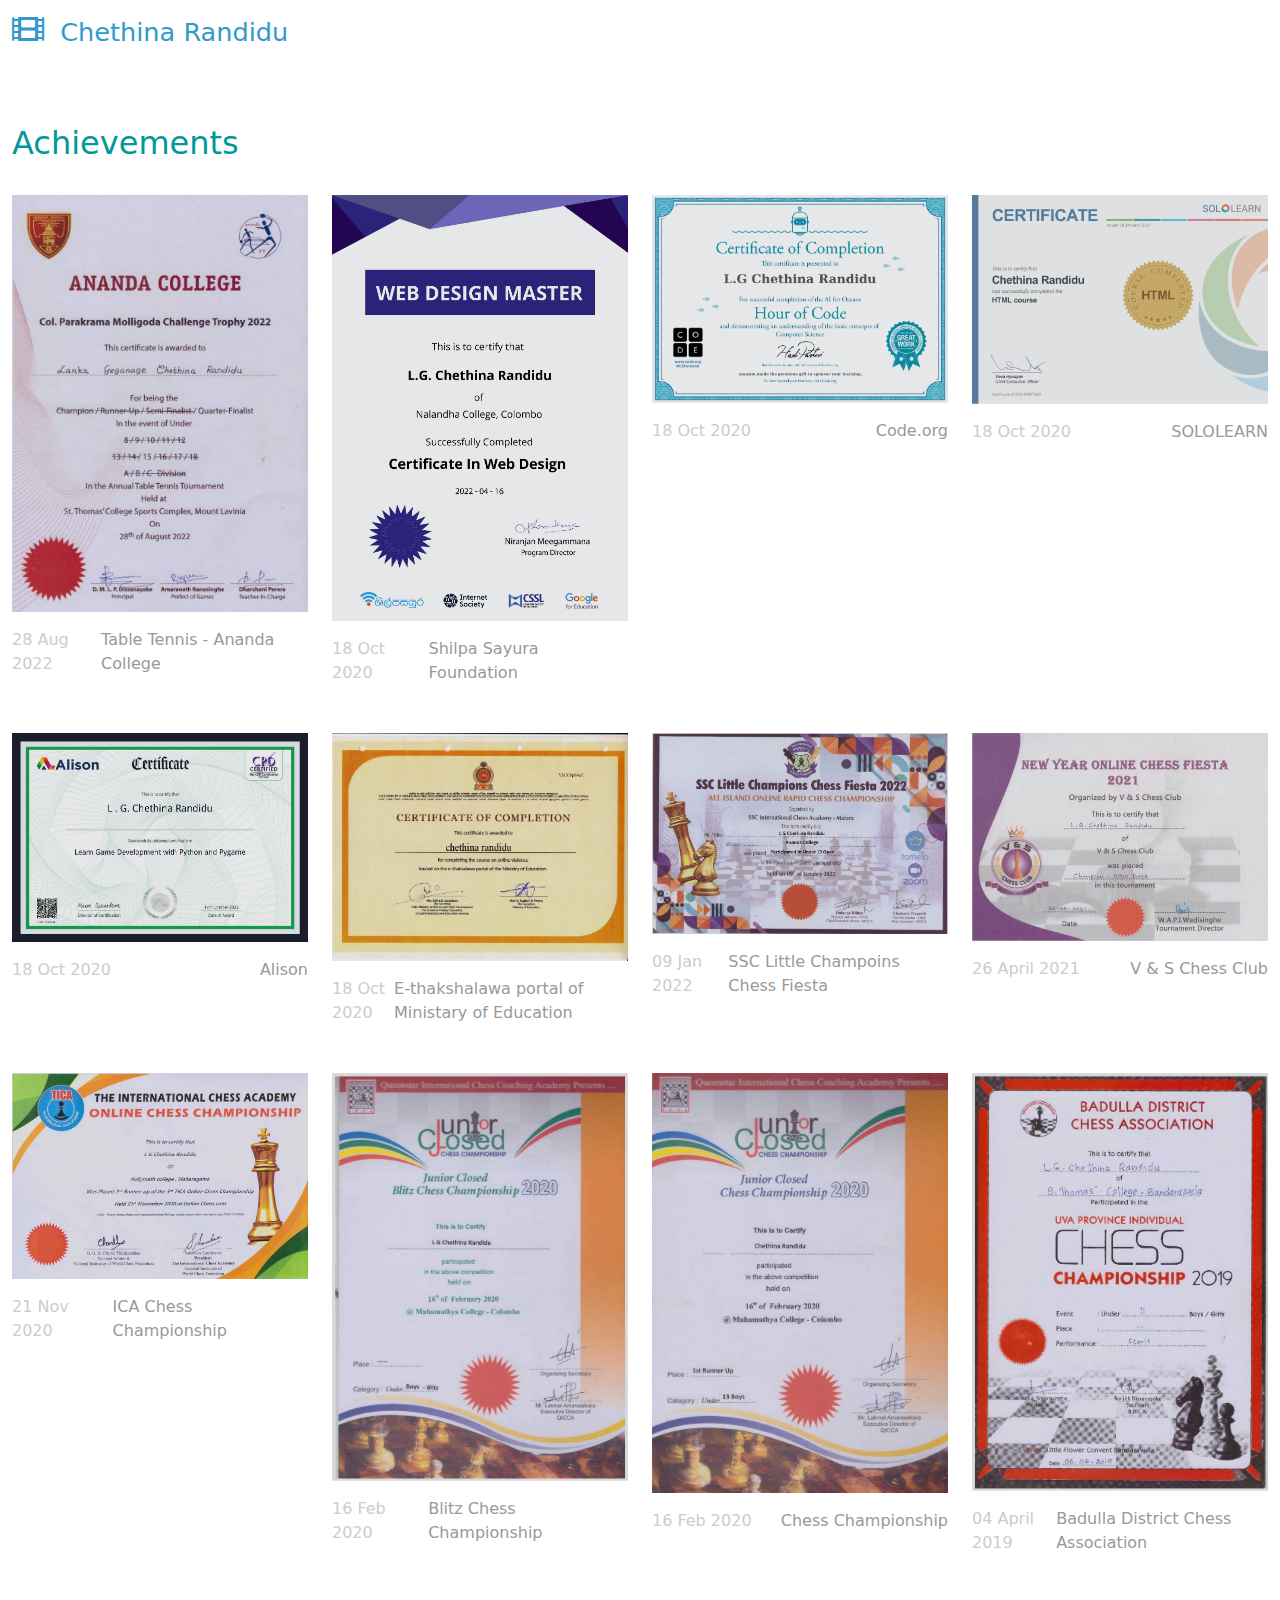
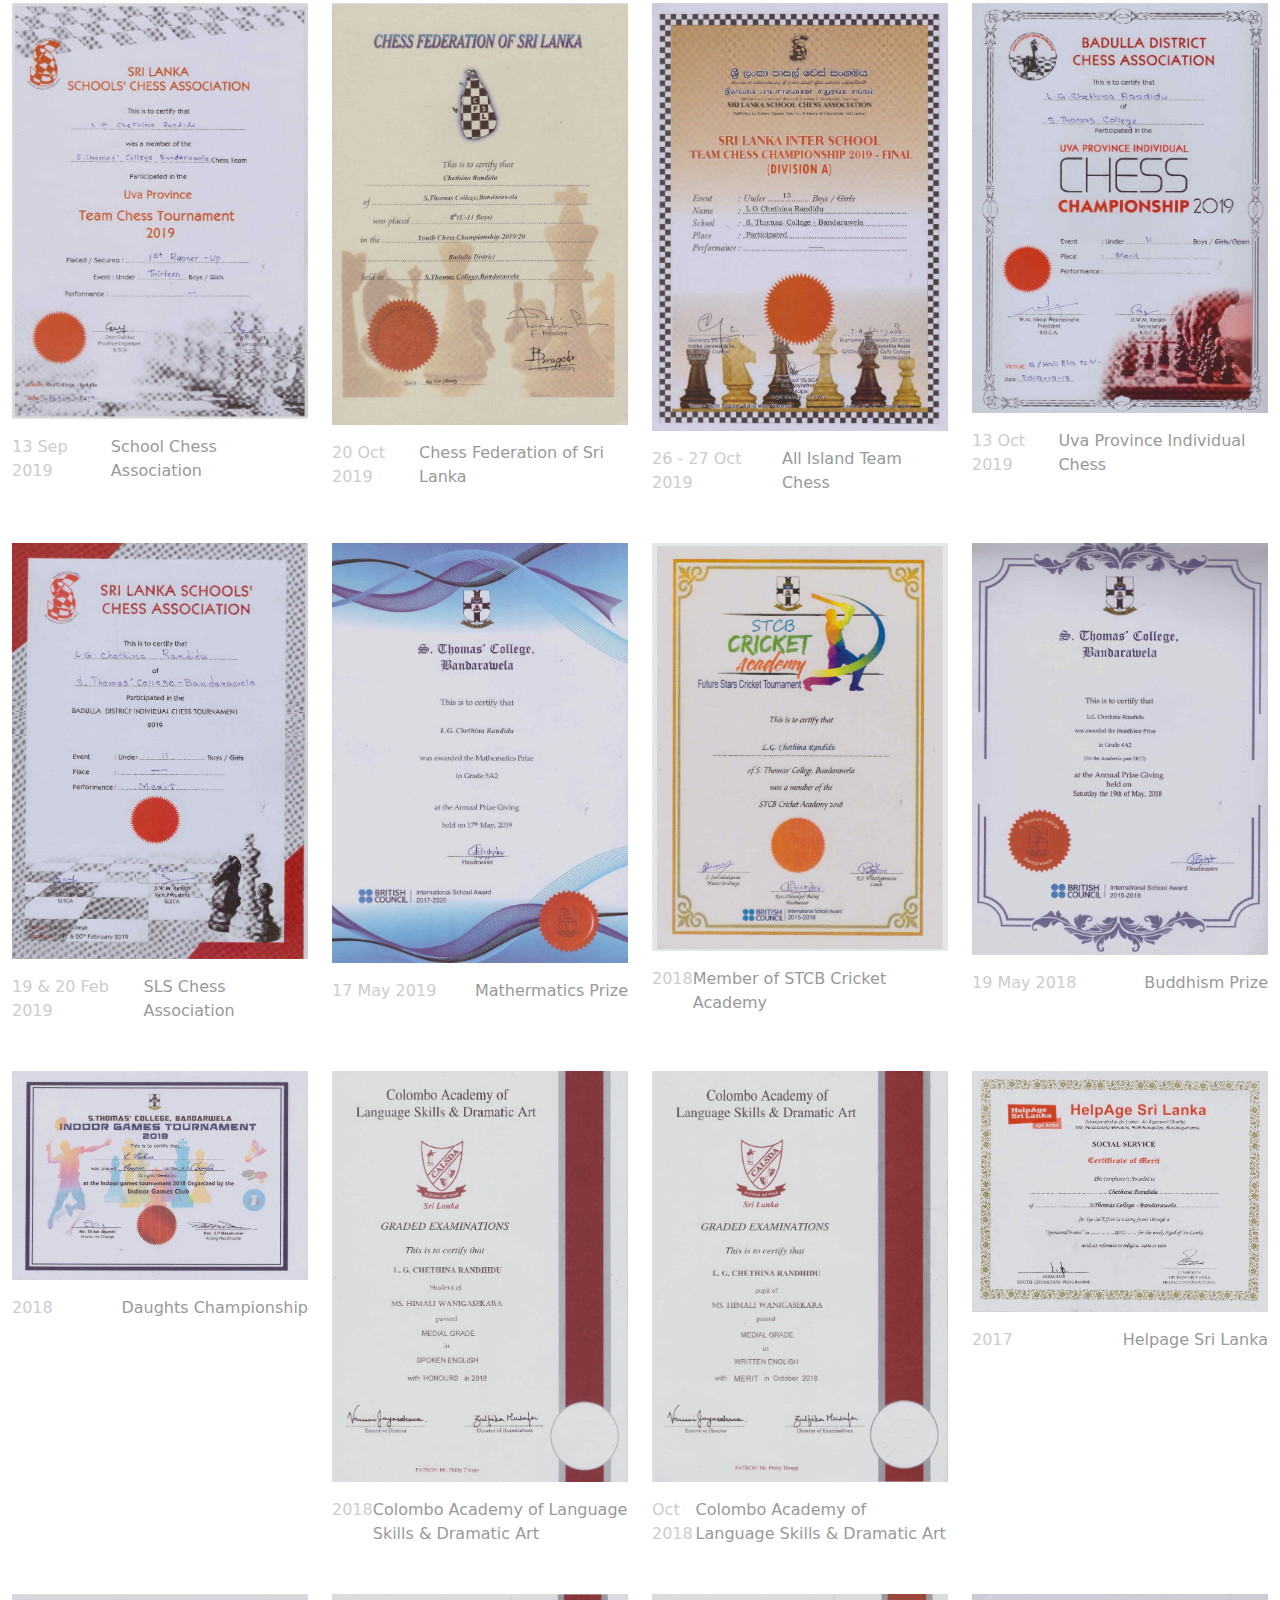
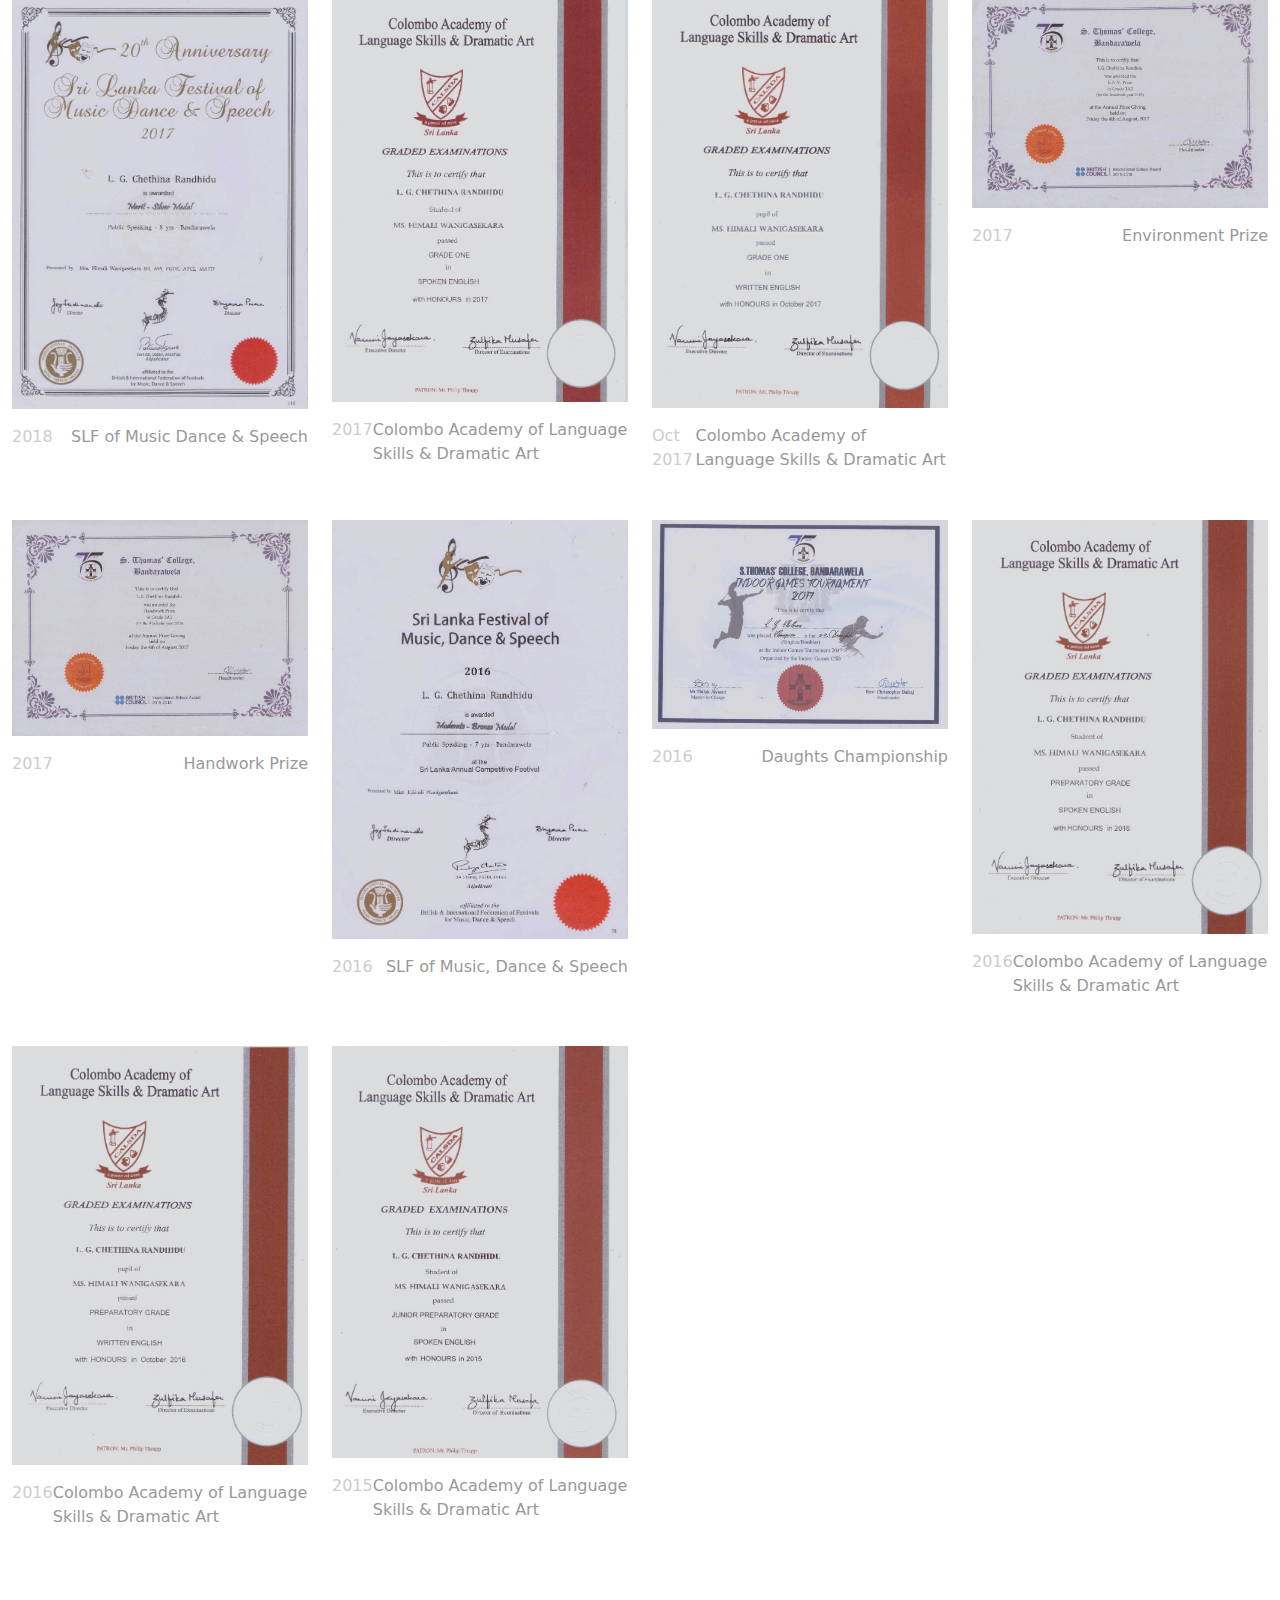
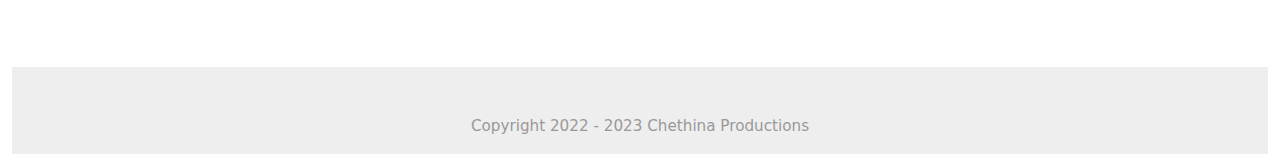
==== Achivements/achivements.html @ 1e15c901 "Update X" ====
<!DOCTYPE html>
<html lang="en">
<head>
    <meta charset="UTF-8">
    <meta name="viewport" content="width=device-width, initial-scale=1.0">
    <title>My Achievements</title>
    <link rel="stylesheet" href="css/bootstrap.min.css">
    <link rel="stylesheet" href="fontawesome/css/all.min.css">
    <link rel="stylesheet" href="css/templatemo-style.css">

</head>
<body>
    <!-- Page Loader -->
    <div id="loader-wrapper">
        <div id="loader"></div>

        <div class="loader-section section-left"></div>
        <div class="loader-section section-right"></div>

    </div>
    <nav class="navbar navbar-expand-lg">
        <div class="container-fluid">
            <a class="navbar-brand" href="https://chethina.github.io">
                <i class="fas fa-film mr-2"></i>
                Chethina Randidu
            </a>
            <button class="navbar-toggler" type="button" data-toggle="collapse" data-target="#navbarSupportedContent" aria-controls="navbarSupportedContent" aria-expanded="false" aria-label="Toggle navigation">
                <i class="fas fa-bars"></i>
            </button>
        </div>
    </nav>
    <!--
    <div class="tm-hero d-flex justify-content-center align-items-center" data-parallax="scroll" data-image-src="img/hero.jpg">
        <form class="d-flex tm-search-form">
            <input class="form-control tm-search-input" type="search" placeholder="Search" aria-label="Search">
            <button class="btn btn-outline-success tm-search-btn" type="submit">
                <i class="fas fa-search"></i>
            </button>
        </form>
    </div>
-->

    <div class="container-fluid tm-container-content tm-mt-60">
        <div class="row mb-4">
            <h2 class="col-6 tm-text-primary">
                Achievements
            </h2>
           <!-- <div class="col-6 d-flex justify-content-end align-items-center">
                <form action="" class="tm-text-primary">
                    Page <input type="text" value="1" size="1" class="tm-input-paging tm-text-primary"> of 200
                </form>
            </div>
        -->
        </div>
        <div class="row tm-mb-90 tm-gallery">
            <div class="col-xl-3 col-lg-4 col-md-6 col-sm-6 col-12 mb-5">
                <figure class="effect-ming tm-video-item">
                    <img src="img/Manual/Certificates_Page29.jpg" alt="Image" class="img-fluid">
                    <figcaption class="d-flex align-items-center justify-content-center">
                        <h2>Table Tennis</h2>
                        <a href="img/IT/edupubportal01.jpg"></a>
                    </figcaption>                    
                </figure>
                <div class="d-flex justify-content-between tm-text-gray">
                    <span class="tm-text-gray-light">28 Aug 2022</span>
                    <span>Table Tennis - Ananda College</span>
                </div>
            </div>
        

        	<div class="col-xl-3 col-lg-4 col-md-6 col-sm-6 col-12 mb-5">
                <figure class="effect-ming tm-video-item">
                    <img src="img/IT/webmastersilpa.jpg" alt="Image" class="img-fluid">
                    <figcaption class="d-flex align-items-center justify-content-center">
                        <h2>Web   Development</h2>
                        <a href="img/IT/webmastersilpa.jpg"></a>
                    </figcaption>                    
                </figure>
                <div class="d-flex justify-content-between tm-text-gray">
                    <span class="tm-text-gray-light">18 Oct 2020</span>
                    <span>Shilpa Sayura Foundation<span>
                </div>
            </div>
            <div class="col-xl-3 col-lg-4 col-md-6 col-sm-6 col-12 mb-5">
                <figure class="effect-ming tm-video-item">
                    <img src="img/IT/hourofcode1.jpg" alt="Image" class="img-fluid">
                    <figcaption class="d-flex align-items-center justify-content-center">
                        <h2>Basics of Computer Science</h2>
                        <a href="img/IT/hourofcode1.jpg"></a>
                    </figcaption>                    
                </figure>
                <div class="d-flex justify-content-between tm-text-gray">
                    <span class="tm-text-gray-light">18 Oct 2020</span>
                    <span>Code.org<span>
                </div>
            </div>
            <div class="col-xl-3 col-lg-4 col-md-6 col-sm-6 col-12 mb-5">
                <figure class="effect-ming tm-video-item">
                    <img src="img/IT/html01.jpg" alt="Image" class="img-fluid">
                    <figcaption class="d-flex align-items-center justify-content-center">
                        <h2>HTML</h2>
                        <a href="img/IT/html01.jpg"></a>
                    </figcaption>                    
                </figure>
                <div class="d-flex justify-content-between tm-text-gray">
                    <span class="tm-text-gray-light">18 Oct 2020</span>
                    <span>SOLOLEARN<span>
                </div>
            </div>
            <div class="col-xl-3 col-lg-4 col-md-6 col-sm-6 col-12 mb-5">
                    <figure class="effect-ming tm-video-item">
                        <img src="img/IT/alison1.jpg" alt="Image" class="img-fluid">
                        <figcaption class="d-flex align-items-center justify-content-center">
                            <h2>Game Development in Python</h2>
                            <a href="img/IT/alison1.jpg"></a>
                        </figcaption>                    
                    </figure>
                    <div class="d-flex justify-content-between tm-text-gray">
                        <span class="tm-text-gray-light">18 Oct 2020</span>
                        <span>Alison<span>
                    </div>
            </div>
            <div class="col-xl-3 col-lg-4 col-md-6 col-sm-6 col-12 mb-5">
                    <figure class="effect-ming tm-video-item">
                        <img src="img/IT/edupubportal01.jpg" alt="Image" class="img-fluid">
                        <figcaption class="d-flex align-items-center justify-content-center">
                            <h2>Cyber Security</h2>
                            <a href="img/IT/edupubportal01.jpg"></a>
                        </figcaption>                    
                    </figure>
                    <div class="d-flex justify-content-between tm-text-gray">
                        <span class="tm-text-gray-light">18 Oct 2020</span>
                        <span>E-thakshalawa portal of Ministary of Education<span>
                    </div>
            </div>
            <div class="col-xl-3 col-lg-4 col-md-6 col-sm-6 col-12 mb-5">
                        <figure class="effect-ming tm-video-item">
                            <img src="img/Manual/Certificates_Page30.jpg" alt="Image" class="img-fluid">
                            <figcaption class="d-flex align-items-center justify-content-center">
                                <h2>Chess</h2>
                                <a href="img/Manual/Certificates_Page30.jpg"></a>
                            </figcaption>                    
                        </figure>
                        <div class="d-flex justify-content-between tm-text-gray">
                            <span class="tm-text-gray-light">09 Jan 2022</span>
                            <span>SSC Little Champoins Chess Fiesta<span>
                        </div>
            </div>
            <div class="col-xl-3 col-lg-4 col-md-6 col-sm-6 col-12 mb-5">
                <figure class="effect-ming tm-video-item">
                    <img src="img/Manual/Certificates_Page19.jpg" alt="Image" class="img-fluid">
                    <figcaption class="d-flex align-items-center justify-content-center">
                        <h2>Chess</h2>
                        <a href="img/Manual/Certificates_Page19.jpg"></a>
                    </figcaption>                    
                </figure>
                <div class="d-flex justify-content-between tm-text-gray">
                    <span class="tm-text-gray-light">26 April 2021</span>
                    <span>V & S Chess Club<span>
                </div>
            </div>
            <div class="col-xl-3 col-lg-4 col-md-6 col-sm-6 col-12 mb-5">
                <figure class="effect-ming tm-video-item">
                    <img src="img/Manual/Certificates_Page18.jpg" alt="Image" class="img-fluid">
                    <figcaption class="d-flex align-items-center justify-content-center">
                        <h2>Chess</h2>
                        <a href="img/Manual/Certificates_Page18.jpg"></a>
                    </figcaption>                    
                </figure>
                <div class="d-flex justify-content-between tm-text-gray">
                    <span class="tm-text-gray-light">21 Nov 2020</span>
                    <span>ICA Chess Championship<span>
                </div>
            </div>
            <div class="col-xl-3 col-lg-4 col-md-6 col-sm-6 col-12 mb-5">
                <figure class="effect-ming tm-video-item">
                    <img src="img/Manual/Certificates_Page16.jpg" alt="Image" class="img-fluid">
                    <figcaption class="d-flex align-items-center justify-content-center">
                        <h2>Chess</h2>
                        <a href="img/Manual/Certificates_Page16.jpg"></a>
                    </figcaption>                    
                </figure>
                <div class="d-flex justify-content-between tm-text-gray">
                    <span class="tm-text-gray-light">16 Feb 2020</span>
                    <span>Blitz Chess Championship<span>
                </div>
            </div>
            <div class="col-xl-3 col-lg-4 col-md-6 col-sm-6 col-12 mb-5">
                <figure class="effect-ming tm-video-item">
                    <img src="img/Manual/Certificates_Page17.jpg" alt="Image" class="img-fluid">
                    <figcaption class="d-flex align-items-center justify-content-center">
                        <h2>Chess</h2>
                        <a href="img/Manual/Certificates_Page17.jpg"></a>
                    </figcaption>                    
                </figure>
                <div class="d-flex justify-content-between tm-text-gray">
                    <span class="tm-text-gray-light">16 Feb 2020</span>
                    <span> Chess Championship<span>
                </div>
            </div>
            <div class="col-xl-3 col-lg-4 col-md-6 col-sm-6 col-12 mb-5">
                <figure class="effect-ming tm-video-item">
                    <img src="img/Manual/Certificates_Page2.jpg" alt="Image" class="img-fluid">
                    <figcaption class="d-flex align-items-center justify-content-center">
                        <h2>Chess</h2>
                        <a href="img/Manual/Certificates_Page2.jpg"></a>
                    </figcaption>                    
                </figure>
                <div class="d-flex justify-content-between tm-text-gray">
                    <span class="tm-text-gray-light">04 April 2019</span>
                    <span>Badulla District Chess Association<span>
                </div>
            </div>
            <div class="col-xl-3 col-lg-4 col-md-6 col-sm-6 col-12 mb-5">
                <figure class="effect-ming tm-video-item">
                    <img src="img/Manual/Certificates_Page3.jpg" alt="Image" class="img-fluid">
                    <figcaption class="d-flex align-items-center justify-content-center">
                        <h2>Chess</h2>
                        <a href="img/Manual/Certificates_Page3.jpg"></a>
                    </figcaption>                    
                </figure>
                <div class="d-flex justify-content-between tm-text-gray">
                    <span class="tm-text-gray-light">13 Sep 2019</span>
                    <span> School Chess Association<span>
                </div>
            </div>
            <div class="col-xl-3 col-lg-4 col-md-6 col-sm-6 col-12 mb-5">
                <figure class="effect-ming tm-video-item">
                    <img src="img/Manual/Certificates_Page4.jpg" alt="Image" class="img-fluid">
                    <figcaption class="d-flex align-items-center justify-content-center">
                        <h2>Chess</h2>
                        <a href="img/Manual/Certificates_Page4.jpg"></a>
                    </figcaption>                    
                </figure>
                <div class="d-flex justify-content-between tm-text-gray">
                    <span class="tm-text-gray-light">20 Oct 2019</span>
                    <span>Chess Federation of Sri Lanka<span>
                </div>
            </div>
            <div class="col-xl-3 col-lg-4 col-md-6 col-sm-6 col-12 mb-5">
                <figure class="effect-ming tm-video-item">
                    <img src="img/Manual/Certificates_Page10.jpg" alt="Image" class="img-fluid">
                    <figcaption class="d-flex align-items-center justify-content-center">
                        <h2>Chess</h2>
                        <a href="img/Manual/Certificates_Page10.jpg"></a>
                    </figcaption>                    
                </figure>
                <div class="d-flex justify-content-between tm-text-gray">
                    <span class="tm-text-gray-light">26 - 27 Oct 2019</span>
                    <span>All Island Team Chess<span>
                </div>
            </div>
            <div class="col-xl-3 col-lg-4 col-md-6 col-sm-6 col-12 mb-5">
                <figure class="effect-ming tm-video-item">
                    <img src="img/Manual/Certificates_Page14.jpg" alt="Image" class="img-fluid">
                    <figcaption class="d-flex align-items-center justify-content-center">
                        <h2>Chess</h2>
                        <a href="img/Manual/Certificates_Page14.jpg"></a>
                    </figcaption>                    
                </figure>
                <div class="d-flex justify-content-between tm-text-gray">
                    <span class="tm-text-gray-light">13 Oct 2019</span>
                    <span>Uva Province Individual Chess<span>
                </div>
            </div>
            <div class="col-xl-3 col-lg-4 col-md-6 col-sm-6 col-12 mb-5">
                <figure class="effect-ming tm-video-item">
                    <img src="img/Manual/Certificates_Page15.jpg" alt="Image" class="img-fluid">
                    <figcaption class="d-flex align-items-center justify-content-center">
                        <h2>Chess</h2>
                        <a href="img/Manual/Certificates_Page15.jpg"></a>
                    </figcaption>                    
                </figure>
                <div class="d-flex justify-content-between tm-text-gray">
                    <span class="tm-text-gray-light">19 & 20 Feb 2019</span>
                    <span>SLS Chess Association<span>
                </div>
            </div>
            <div class="col-xl-3 col-lg-4 col-md-6 col-sm-6 col-12 mb-5">
                <figure class="effect-ming tm-video-item">
                    <img src="img/Manual/Certificates_Page5.jpg" alt="Image" class="img-fluid">
                    <figcaption class="d-flex align-items-center justify-content-center">
                        <h2>Prize Giving</h2>
                        <a href="img/Manual/Certificates_Page5.jpg"></a>
                    </figcaption>                    
                </figure>
                <div class="d-flex justify-content-between tm-text-gray">
                    <span class="tm-text-gray-light">17 May 2019</span>
                    <span>Mathermatics Prize<span>
                </div>
            </div>
            <div class="col-xl-3 col-lg-4 col-md-6 col-sm-6 col-12 mb-5">
                <figure class="effect-ming tm-video-item">
                    <img src="img/Manual/Certificates_Page1.jpg" alt="Image" class="img-fluid">
                    <figcaption class="d-flex align-items-center justify-content-center">
                        <h2>Cricket</h2>
                        <a href="img/Manual/Certificates_Page1.jpg"></a>
                    </figcaption>                    
                </figure>
                <div class="d-flex justify-content-between tm-text-gray">
                    <span class="tm-text-gray-light">2018</span>
                    <span>Member of STCB Cricket Academy<span>
                </div>
            </div>
            <div class="col-xl-3 col-lg-4 col-md-6 col-sm-6 col-12 mb-5">
                <figure class="effect-ming tm-video-item">
                    <img src="img/Manual/Certificates_Page6.jpg" alt="Image" class="img-fluid">
                    <figcaption class="d-flex align-items-center justify-content-center">
                        <h2>Prize Giving</h2>
                        <a href="img/Manual/Certificates_Page6.jpg"></a>
                    </figcaption>                    
                </figure>
                <div class="d-flex justify-content-between tm-text-gray">
                    <span class="tm-text-gray-light">19 May 2018</span>
                    <span>Buddhism Prize<span>
                </div>
            </div>
            <div class="col-xl-3 col-lg-4 col-md-6 col-sm-6 col-12 mb-5">
                <figure class="effect-ming tm-video-item">
                    <img src="img/Manual/Certificates_Page9.jpg" alt="Image" class="img-fluid">
                    <figcaption class="d-flex align-items-center justify-content-center">
                        <h2>Daughts</h2>
                        <a href="img/Manual/Certificates_Page9.jpg"></a>
                    </figcaption>                    
                </figure>
                <div class="d-flex justify-content-between tm-text-gray">
                    <span class="tm-text-gray-light">2018</span>
                    <span>Daughts Championship<span>
                </div>
            </div>
            <div class="col-xl-3 col-lg-4 col-md-6 col-sm-6 col-12 mb-5">
                <figure class="effect-ming tm-video-item">
                    <img src="img/Manual/Certificates_Page23.jpg" alt="Image" class="img-fluid">
                    <figcaption class="d-flex align-items-center justify-content-center">
                        <h2>Spoken English</h2>
                        <a href="img/Manual/Certificates_Page23.jpg"></a>
                    </figcaption>                    
                </figure>
                <div class="d-flex justify-content-between tm-text-gray">
                    <span class="tm-text-gray-light">2018</span>
                    <span>Colombo Academy of Language Skills & Dramatic Art<span>
                </div>
            </div>
            <div class="col-xl-3 col-lg-4 col-md-6 col-sm-6 col-12 mb-5">
                <figure class="effect-ming tm-video-item">
                    <img src="img/Manual/Certificates_Page22.jpg" alt="Image" class="img-fluid">
                    <figcaption class="d-flex align-items-center justify-content-center">
                        <h2>Written English</h2>
                        <a href="img/Manual/Certificates_Page22.jpg"></a>
                    </figcaption>                    
                </figure>
                <div class="d-flex justify-content-between tm-text-gray">
                    <span class="tm-text-gray-light">Oct 2018</span>
                    <span>Colombo Academy of Language Skills & Dramatic Art<span>
                </div>
            </div> 
            <div class="col-xl-3 col-lg-4 col-md-6 col-sm-6 col-12 mb-5">
                <figure class="effect-ming tm-video-item">
                    <img src="img/Manual/Certificates_Page13.jpg" alt="Image" class="img-fluid">
                    <figcaption class="d-flex align-items-center justify-content-center">
                        <h2>Social Service</h2>
                        <a href="img/Manual/Certificates_Page13.jpg"></a>
                    </figcaption>                    
                </figure>
                <div class="d-flex justify-content-between tm-text-gray">
                    <span class="tm-text-gray-light">2017</span>
                    <span>Helpage Sri Lanka<span>
                </div>
            </div>
            <div class="col-xl-3 col-lg-4 col-md-6 col-sm-6 col-12 mb-5">
                <figure class="effect-ming tm-video-item">
                    <img src="img/Manual/Certificates_Page27.jpg" alt="Image" class="img-fluid">
                    <figcaption class="d-flex align-items-center justify-content-center">
                        <h2>Public Speaking</h2>
                        <a href="img/Manual/Certificates_Page27.jpg"></a>
                    </figcaption>                    
                </figure>
                <div class="d-flex justify-content-between tm-text-gray">
                    <span class="tm-text-gray-light">2018</span>
                    <span>SLF of Music Dance & Speech<span>
                </div>
            </div>  
            <div class="col-xl-3 col-lg-4 col-md-6 col-sm-6 col-12 mb-5">
                <figure class="effect-ming tm-video-item">
                    <img src="img/Manual/Certificates_Page20.jpg" alt="Image" class="img-fluid">
                    <figcaption class="d-flex align-items-center justify-content-center">
                        <h2>Spoken English</h2>
                        <a href="img/Manual/Certificates_Page20.jpg"></a>
                    </figcaption>                    
                </figure>
                <div class="d-flex justify-content-between tm-text-gray">
                    <span class="tm-text-gray-light">2017</span>
                    <span>Colombo Academy of Language Skills & Dramatic Art<span>
                </div>
            </div>
            <div class="col-xl-3 col-lg-4 col-md-6 col-sm-6 col-12 mb-5">
                <figure class="effect-ming tm-video-item">
                    <img src="img/Manual/Certificates_Page21.jpg" alt="Image" class="img-fluid">
                    <figcaption class="d-flex align-items-center justify-content-center">
                        <h2>Written English</h2>
                        <a href="img/Manual/Certificates_Page21.jpg"></a>
                    </figcaption>                    
                </figure>
                <div class="d-flex justify-content-between tm-text-gray">
                    <span class="tm-text-gray-light">Oct 2017</span>
                    <span>Colombo Academy of Language Skills & Dramatic Art<span>
                </div>
            </div>   
            <div class="col-xl-3 col-lg-4 col-md-6 col-sm-6 col-12 mb-5">
                <figure class="effect-ming tm-video-item">
                    <img src="img/Manual/Certificates_Page7.jpg" alt="Image" class="img-fluid">
                    <figcaption class="d-flex align-items-center justify-content-center">
                        <h2>Prize Giving</h2>
                        <a href="img/Manual/Certificates_Page7.jpg"></a>
                    </figcaption>                    
                </figure>
                <div class="d-flex justify-content-between tm-text-gray">
                    <span class="tm-text-gray-light">2017</span>
                    <span>Environment Prize<span>
                </div>
            </div>  
            <div class="col-xl-3 col-lg-4 col-md-6 col-sm-6 col-12 mb-5">
                <figure class="effect-ming tm-video-item">
                    <img src="img/Manual/Certificates_Page8.jpg" alt="Image" class="img-fluid">
                    <figcaption class="d-flex align-items-center justify-content-center">
                        <h2>Prize Giving</h2>
                        <a href="img/Manual/Certificates_Page8.jpg"></a>
                    </figcaption>                    
                </figure>
                <div class="d-flex justify-content-between tm-text-gray">
                    <span class="tm-text-gray-light">2017</span>
                    <span>Handwork Prize<span>
                </div>
            </div>            
            <div class="col-xl-3 col-lg-4 col-md-6 col-sm-6 col-12 mb-5">
                <figure class="effect-ming tm-video-item">
                    <img src="img/Manual/Certificates_Page28.jpg" alt="Image" class="img-fluid">
                    <figcaption class="d-flex align-items-center justify-content-center">
                        <h2>Public Speaking</h2>
                        <a href="img/Manual/Certificates_Page28.jpg"></a>
                    </figcaption>                    
                </figure>
                <div class="d-flex justify-content-between tm-text-gray">
                    <span class="tm-text-gray-light">2016</span>
                    <span>SLF of Music, Dance & Speech<span>
                </div>
            </div>
            <div class="col-xl-3 col-lg-4 col-md-6 col-sm-6 col-12 mb-5">
                <figure class="effect-ming tm-video-item">
                    <img src="img/Manual/Certificates_Page31.jpg" alt="Image" class="img-fluid">
                    <figcaption class="d-flex align-items-center justify-content-center">
                        <h2>Daughts</h2>
                        <a href="img/Manual/Certificates_Page31.jpg"></a>
                    </figcaption>                    
                </figure>
                <div class="d-flex justify-content-between tm-text-gray">
                    <span class="tm-text-gray-light">2016</span>
                    <span>Daughts Championship<span>
                </div>
            </div>                          
            <div class="col-xl-3 col-lg-4 col-md-6 col-sm-6 col-12 mb-5">
                <figure class="effect-ming tm-video-item">
                    <img src="img/Manual/Certificates_Page25.jpg" alt="Image" class="img-fluid">
                    <figcaption class="d-flex align-items-center justify-content-center">
                        <h2>Spoken English</h2>
                        <a href="img/Manual/Certificates_Page25.jpg"></a>
                    </figcaption>                    
                </figure>
                <div class="d-flex justify-content-between tm-text-gray">
                    <span class="tm-text-gray-light">2016</span>
                    <span>Colombo Academy of Language Skills & Dramatic Art<span>
                </div>
            </div>
            <div class="col-xl-3 col-lg-4 col-md-6 col-sm-6 col-12 mb-5">
                <figure class="effect-ming tm-video-item">
                    <img src="img/Manual/Certificates_Page24.jpg" alt="Image" class="img-fluid">
                    <figcaption class="d-flex align-items-center justify-content-center">
                        <h2>Written English</h2>
                        <a href="img/Manual/Certificates_Page24.jpg"></a>
                    </figcaption>                    
                </figure>
                <div class="d-flex justify-content-between tm-text-gray">
                    <span class="tm-text-gray-light">2016</span>
                    <span>Colombo Academy of Language Skills & Dramatic Art<span>
                </div>
            </div>                    
            <div class="col-xl-3 col-lg-4 col-md-6 col-sm-6 col-12 mb-5">
                <figure class="effect-ming tm-video-item">
                    <img src="img/Manual/Certificates_Page26.jpg" alt="Image" class="img-fluid">
                    <figcaption class="d-flex align-items-center justify-content-center">
                        <h2>Spoken English</h2>
                        <a href="img/Manual/Certificates_Page26.jpg"></a>
                    </figcaption>                    
                </figure>
                <div class="d-flex justify-content-between tm-text-gray">
                    <span class="tm-text-gray-light">2015</span>
                    <span>Colombo Academy of Language Skills & Dramatic Art<span>
                </div>
            </div>   
                 
        </div> <!-- row -->
<!--        <div class="row tm-mb-90">
            <div class="col-12 d-flex justify-content-between align-items-center tm-paging-col">
                <a href="javascript:void(0);" class="btn btn-primary tm-btn-prev mb-2 disabled">Previous</a>
                <div class="tm-paging d-flex">
                    <a href="javascript:void(0);" class="active tm-paging-link">1</a>
                    <a href="javascript:void(0);" class="tm-paging-link">2</a>
                    <a href="javascript:void(0);" class="tm-paging-link">3</a>
                    <a href="javascript:void(0);" class="tm-paging-link">4</a>
                </div>
                <a href="javascript:void(0);" class="btn btn-primary tm-btn-next">Next Page</a>
            </div>            
        </div>
    </div>--> <!-- container-fluid, tm-container-content -->

    <footer class="tm-bg-gray pt-5 pb-3 tm-text-gray tm-footer">
        <!--<div class="container-fluid tm-container-small">
            <div class="row">
                <div class="col-lg-6 col-md-12 col-12 px-5 mb-5">
                    <h3 class="tm-text-primary mb-4 tm-footer-title">About Catalog-Z</h3>
                    <p>Catalog-Z is free <a rel="sponsored" href="https://v5.getbootstrap.com/">Bootstrap 5</a> Alpha 2 HTML Template for video and photo websites. You can freely use this TemplateMo layout for a front-end integration with any kind of CMS website.</p>
                </div>
                <div class="col-lg-3 col-md-6 col-sm-6 col-12 px-5 mb-5">
                    <h3 class="tm-text-primary mb-4 tm-footer-title">Our Links</h3>
                    <ul class="tm-footer-links pl-0">
                        <li><a href="#">Advertise</a></li>
                        <li><a href="#">Support</a></li>
                        <li><a href="#">Our Company</a></li>
                        <li><a href="#">Contact</a></li>
                    </ul>
                </div>
                <div class="col-lg-3 col-md-6 col-sm-6 col-12 px-5 mb-5">
                    <ul class="tm-social-links d-flex justify-content-end pl-0 mb-5">
                        <li class="mb-2"><a href="https://facebook.com"><i class="fab fa-facebook"></i></a></li>
                        <li class="mb-2"><a href="https://twitter.com"><i class="fab fa-twitter"></i></a></li>
                        <li class="mb-2"><a href="https://instagram.com"><i class="fab fa-instagram"></i></a></li>
                        <li class="mb-2"><a href="https://pinterest.com"><i class="fab fa-pinterest"></i></a></li>
                    </ul>
                    <a href="#" class="tm-text-gray text-right d-block mb-2">Terms of Use</a>
                    <a href="#" class="tm-text-gray text-right d-block">Privacy Policy</a>
                </div>-->

                   <center> Copyright 2022 - 2023 Chethina Productions <center>

                
            </div>
        </div>
    </footer>
    
    <script src="js/plugins.js"></script>
    <script>
        $(window).on("load", function() {
            $('body').addClass('loaded');
        });
    </script>
</body>
</html>
---- Achivements/css/templatemo-style.css ----
/*
    
TemplateMo 556 Catalog-Z

https://templatemo.com/tm-556-catalog-z

*/

#loader-wrapper {
    position: fixed;
    top: 0;
    left: 0;
    width: 100%;
    height: 100%;
    z-index: 1001;
}
#loader {
    display: block;
    position: relative;
    left: 50%;
    top: 50%;
    width: 150px;
    height: 150px;
    margin: -75px 0 0 -75px;
    border-radius: 50%;
    border: 3px solid transparent;
    border-top-color: #3498db;

    -webkit-animation: spin 2s linear infinite; /* Chrome, Opera 15+, Safari 5+ */
    animation: spin 2s linear infinite; /* Chrome, Firefox 16+, IE 10+, Opera */

    z-index: 1002;
}

    #loader:before {
        content: "";
        position: absolute;
        top: 5px;
        left: 5px;
        right: 5px;
        bottom: 5px;
        border-radius: 50%;
        border: 3px solid transparent;
        border-top-color: #e74c3c;

        -webkit-animation: spin 3s linear infinite; /* Chrome, Opera 15+, Safari 5+ */
        animation: spin 3s linear infinite; /* Chrome, Firefox 16+, IE 10+, Opera */
    }

    #loader:after {
        content: "";
        position: absolute;
        top: 15px;
        left: 15px;
        right: 15px;
        bottom: 15px;
        border-radius: 50%;
        border: 3px solid transparent;
        border-top-color: #f9c922;

        -webkit-animation: spin 1.5s linear infinite; /* Chrome, Opera 15+, Safari 5+ */
          animation: spin 1.5s linear infinite; /* Chrome, Firefox 16+, IE 10+, Opera */
    }

    @-webkit-keyframes spin {
        0%   { 
            -webkit-transform: rotate(0deg);  /* Chrome, Opera 15+, Safari 3.1+ */
            -ms-transform: rotate(0deg);  /* IE 9 */
            transform: rotate(0deg);  /* Firefox 16+, IE 10+, Opera */
        }
        100% {
            -webkit-transform: rotate(360deg);  /* Chrome, Opera 15+, Safari 3.1+ */
            -ms-transform: rotate(360deg);  /* IE 9 */
            transform: rotate(360deg);  /* Firefox 16+, IE 10+, Opera */
        }
    }
    @keyframes spin {
        0%   { 
            -webkit-transform: rotate(0deg);  /* Chrome, Opera 15+, Safari 3.1+ */
            -ms-transform: rotate(0deg);  /* IE 9 */
            transform: rotate(0deg);  /* Firefox 16+, IE 10+, Opera */
        }
        100% {
            -webkit-transform: rotate(360deg);  /* Chrome, Opera 15+, Safari 3.1+ */
            -ms-transform: rotate(360deg);  /* IE 9 */
            transform: rotate(360deg);  /* Firefox 16+, IE 10+, Opera */
        }
    }

    #loader-wrapper .loader-section {
        position: fixed;
        top: 0;
        width: 51%;
        height: 100%;
        background: #222222;
        z-index: 1001;
        -webkit-transform: translateX(0);  /* Chrome, Opera 15+, Safari 3.1+ */
        -ms-transform: translateX(0);  /* IE 9 */
        transform: translateX(0);  /* Firefox 16+, IE 10+, Opera */
    }

    #loader-wrapper .loader-section.section-left {
        left: 0;
    }

    #loader-wrapper .loader-section.section-right {
        right: 0;
    }

    /* Loaded */
    .loaded #loader-wrapper .loader-section.section-left {
        -webkit-transform: translateX(-100%);  /* Chrome, Opera 15+, Safari 3.1+ */
            -ms-transform: translateX(-100%);  /* IE 9 */
                transform: translateX(-100%);  /* Firefox 16+, IE 10+, Opera */

        -webkit-transition: all 0.7s 0.3s cubic-bezier(0.645, 0.045, 0.355, 1.000);  
                transition: all 0.7s 0.3s cubic-bezier(0.645, 0.045, 0.355, 1.000);
    }

    .loaded #loader-wrapper .loader-section.section-right {
        -webkit-transform: translateX(100%);  /* Chrome, Opera 15+, Safari 3.1+ */
            -ms-transform: translateX(100%);  /* IE 9 */
                transform: translateX(100%);  /* Firefox 16+, IE 10+, Opera */

-webkit-transition: all 0.7s 0.3s cubic-bezier(0.645, 0.045, 0.355, 1.000);  
        transition: all 0.7s 0.3s cubic-bezier(0.645, 0.045, 0.355, 1.000);
    }
    
    .loaded #loader {
        opacity: 0;
        -webkit-transition: all 0.3s ease-out;  
                transition: all 0.3s ease-out;
    }
    .loaded #loader-wrapper {
        visibility: hidden;

        -webkit-transform: translateY(-100%);  /* Chrome, Opera 15+, Safari 3.1+ */
            -ms-transform: translateY(-100%);  /* IE 9 */
                transform: translateY(-100%);  /* Firefox 16+, IE 10+, Opera */

        -webkit-transition: all 0.3s 1s ease-out;  
                transition: all 0.3s 1s ease-out;
    }

p { line-height: 1.8; }

a { 
    text-decoration: none;
    transition: all 0.3s ease; 
}
a:hover { color:#009999; }
.container-fluid { max-width: 1770px; }
.tm-container-small { max-width: 1050px; }
.btn { border-radius: 0; }
.btn-primary {
    background-color: #009999;
    border: 0;
    border-radius: 5px;
    padding: 12px 50px 14px;
    font-size: 1.2rem;
}

.btn-primary:hover,
.btn-primary:focus {
    background-color:#015c5c;
}

.btn-primary.disabled, 
.btn-primary:disabled {
    background-color: #009999;
    pointer-events: all;
    cursor: not-allowed;
}

.form-control {
	padding: 10px 20px;
	width: 100%;
	height: auto;
}

.form-group { margin-bottom: 25px; }
.tm-btn-big { padding: 12px 90px 14px; }

.navbar-toggler:focus { box-shadow: none; }
.navbar-brand {
    color: #3399CC;
    font-size: 1.6rem;
}

.navbar-brand i { font-size: 2rem; }

.tm-hero {
    min-height: 200px;
    background: transparent;
}

.tm-mt-60 { margin-top: 60px; }
.tm-mb-50 { margin-bottom: 50px; }
.tm-mb-74 { margin-bottom: 74px; }
.tm-mb-90 { margin-bottom: 90px; }
.tm-text-primary { color: #009999; }
.tm-text-secondary { color: #CC6699; }
a.tm-text-primary:hover { color:#666666; }
.tm-bg-gray { background-color: #EEEEEE; }
.tm-input-paging {
    width: 40px;
    border-radius: 0;
    border: 1px solid #CCCCCC;
    background: #f4f4f4;
    text-align: center;
}

.nav-item { margin-right: 30px; }
.nav-item:last-child { margin-right: 0; }

.nav-link {
    color: #666666;
    border-bottom: 4px solid transparent;
    font-size: 1.2rem;
}

.nav-link-1.active,
.nav-link-1:hover {
    border-color: #33CCFF;
}

.nav-link-2.active,
.nav-link-2:hover {
    border-color: #FF6666;
}

.nav-link-3.active,
.nav-link-3:hover {
    border-color: #33CC66;
}

.nav-link-4.active,
.nav-link-4:hover {
    border-color: #CC66CC;
}

.tm-search-input {
    width: 360px;
    border-radius: 0;
    padding: 12px 15px;
    color: #009999;
    border: none;
}

.tm-search-input:focus {
    border-color: #009999;
    box-shadow: 0 0 0 0.25rem rgb(0 153 153 / 0.25);
}

.tm-search-input::placeholder { /* Chrome, Firefox, Opera, Safari 10.1+ */
    color: #009999;
    opacity: 1; /* Firefox */
}
  
.tm-search-input::-ms-input-placeholder { /* Microsoft Edge */
    color: #009999;
}

.tm-search-btn {
    color: white;
    background-color: #009999;
    border: none;
    width: 100px;
    height: 50px;
    margin-left: -1px;
}

p, .tm-text-gray { color: #999; }
.tm-text-gray-light { color: #CCC; }
.tm-text-gray-dark { color: #666; }

.tm-video-item {
    position: relative;
    overflow: hidden;
    text-align: center;
    cursor: pointer;
}

.tm-video-item img {
    position: relative;
    display: block;
    min-height: 100%;
    max-width: 100%;
    opacity: 0.8;
}

.tm-video-item figcaption {
    padding: 2em;
    color: #fff;
    text-transform: uppercase;
    font-size: 1.25em;
    -webkit-backface-visibility: hidden;
	backface-visibility: hidden;
}

.tm-video-item figcaption::before,
.tm-video-item figcaption::after {
    pointer-events: none;
}

.tm-video-item figcaption,
.tm-video-item figcaption > a {
    position: absolute;
    top: 0;
    left: 0;
    width: 100%;
    height: 100%;
}

.tm-video-item figcaption > a {
	z-index: 1000;
	text-indent: 200%;
	white-space: nowrap;
	font-size: 0;
	opacity: 0;
}

.tm-video-item h2 {
    word-spacing: -0.15em;
    font-weight: 300;
}

.tm-video-item h2,
.tm-video-item p {
    margin: 0;
}

.tm-video-item p {
    letter-spacing: 1px;
    font-size: 68.5%;
}

.tm-gallery div.d-block { animation: show .5s ease; }

@keyframes show {
    0% {
    	opacity: 0;
    	transform: scale(0.9);
    }
    100% {
    	opacity: 1;
    	transform: scale(1);
    }
}

.tm-paging-link {
    display: flex;
    justify-content: center;
    align-items: center;
    width: 60px;
    height: 60px;
    font-size: 1.1rem;
    color: #999;
    background-color: #EEEEEE;
    margin: 10px;
    border-radius: 5px;
    text-decoration: none;
    transition: all 0.3s ease;
}

.tm-paging-link:hover,
.tm-paging-link.active {
    background-color: #009999;
    color: #fff; 
}

/*---------------*/
/***** Ming *****/
/*---------------*/

figure.effect-ming {
	background: #030c17;
}

figure.effect-ming img {
	opacity: 0.9;
	-webkit-transition: opacity 0.35s;
	transition: opacity 0.35s;
}

figure.effect-ming figcaption::before {
	position: absolute;
	top: 30px;
	right: 30px;
	bottom: 30px;
	left: 30px;
	border: 2px solid #fff;
	box-shadow: 0 0 0 30px rgba(255,255,255,0.2);
	content: '';
	opacity: 0;
	-webkit-transition: opacity 0.35s, -webkit-transform 0.35s;
	transition: opacity 0.35s, transform 0.35s;
	-webkit-transform: scale3d(1.4,1.4,1);
	transform: scale3d(1.4,1.4,1);
}

figure.effect-ming h2 {
    font-size: 1.3em;
	opacity: 0;
	-webkit-transition: opacity 0.35s, -webkit-transform 0.35s;
	transition: opacity 0.35s, transform 0.35s;
	-webkit-transform: scale(1.5);
	transform: scale(1.5);
}

figure.effect-ming:hover figcaption::before,
figure.effect-ming:hover h2 {
	opacity: 1;
	-webkit-transform: scale3d(1,1,1);
	transform: scale3d(1,1,1);
}

figure.effect-ming:hover figcaption { background-color: rgba(58,52,42,0); }
figure.effect-ming:hover img { opacity: 0.4; }

.tm-footer-links li {
    list-style: none;
    margin-bottom: 5px;    
}

.tm-footer-links li a { color: #999999; }
.tm-footer-links li a:hover { color: #009999; }

.tm-social-links li {
    list-style: none;
    margin-right: 15px;
}

.tm-social-links li:last-child { margin-right: 0; }

.tm-social-links li a  {
    color: #999999;
    width: 44px;
    height: 44px;
    display: flex;
    background-color: #fff;
    align-items: center;
    justify-content: center;
}

.tm-social-links li a:hover {
    color: #fff;
    background-color: #009999;
}

.tm-footer { font-size: 0.95rem; }
.tm-footer-title { font-size: 1.4rem; }

/* Videos */
#tm-video-container {
    max-height: 400px;
    overflow: hidden;
    background-color: #333;
    margin-bottom: 90px;
    position: relative;
}

#tm-video {
    display: block;
    width: 100%;
    height: auto;
}

#tm-video-control-button {
    position: absolute;
    bottom: 20px;
    right: 20px;
    z-index: 1000;
    color: #e1e1e1;
}

.tm-video-details {
    height: 100%;
    padding: 40px;
}

/* About */
.tm-row-1640 { max-width: 1640px; }
.tm-about-2-col { max-width: 716px; }
.tm-about-3-col { max-width: 540px; }

.tm-about-2-col,
.tm-about-3-col {
    margin-bottom: 50px;
}

.tm-about-icon-container {
    width: 150px;
    height: 150px;
    border: 1px solid #009999;
    display: flex;
    align-items: center;
    justify-content: center;
}

.tm-about-img-text { max-width: 940px; }

/* Contact */
select.form-control { border-radius: 0; }
select.form-control option { height: 30px; }

select:not([multiple]) {
    -webkit-appearance: none;
    -moz-appearance: none;
    background-position: right 15px center;
    background-repeat: no-repeat;
    background-image: url(../img/select-arrow.png);
    padding: 14px 20px;
    padding-right: 20px;
    color: #666;
}

.mapouter{
    position:relative;
    height:480px;
    width:100%;
    max-width: 480px;
}

.gmap-canvas {
    overflow:hidden;
    background:none!important;
    height:480px;
    width:100%;
}

.tm-contact-form { max-width: 420px; }
.tm-address-col { max-width: 520px; }
.tm-contacts { padding-left: 0; }

.tm-contacts li {
    list-style: none;
    margin-bottom: 20px;
}

.tm-contacts li a i { width: 30px; }
.tm-social { display: flex; }

.tm-social li {
    list-style: none;
    margin-bottom: 20px;
    margin-right: 15px;
}

.tm-social li a i {
    width: 40px;
    height: 40px;
    color: #666666;
    background-color: #EEEEEE;
    display: flex;
    align-items: center;
    justify-content: center;
    transition: all 0.3s ease;
}

.tm-social li a:hover i {
    color: #fff;
    background-color: #009999;
}

.form-control,
input:-internal-autofill-selected,
select:not([multiple]) {
    color: #009999 !important;
}

.form-control::placeholder { /* Chrome, Firefox, Opera, Safari 10.1+ */
    color:  #009999;
    opacity: 1; /* Firefox */
}

@media (max-width: 991px) {
    .navbar-collapse {
        position: fixed;
        top: 50px;
        right: 0px;
        background: white;
        width: 150px;
        padding: 15px;
    }

    .tm-container-content { max-width: 870px; }
    .tm-contact-form, .tm-address-col, .mapouter { max-width: 100%; }
    .tm-people-row { max-width: 900px; }
}

@media (max-width: 767px) {
    .tm-paging-col { flex-direction: column; }
    .tm-paging { flex-wrap: wrap; }
    .tm-about-img-text { max-width: 640px; }
    .tm-about-2-col, .tm-about-3-col { margin-bottom: 50px; }
}

@media (max-width: 575px) {
    .tm-container-content { max-width: 420px; }

    .tm-search-form {
        padding-left: 15px;
        padding-right: 15px;
        width: 100%;
        justify-content: center;
    }

    .tm-search-input {
        width: 100%;
        max-width: 360px;
    }

    .tm-people-row { max-width: 420px; }
}

@media (max-width: 400px) {
    .tm-btn-big { padding: 12px 50px 14px; }
}

@media (max-width: 334px) {
    .tm-social-links {
        flex-wrap: wrap;
        justify-content: start !important;
    }

    .tm-social-links li { margin-right: 3px; }
}
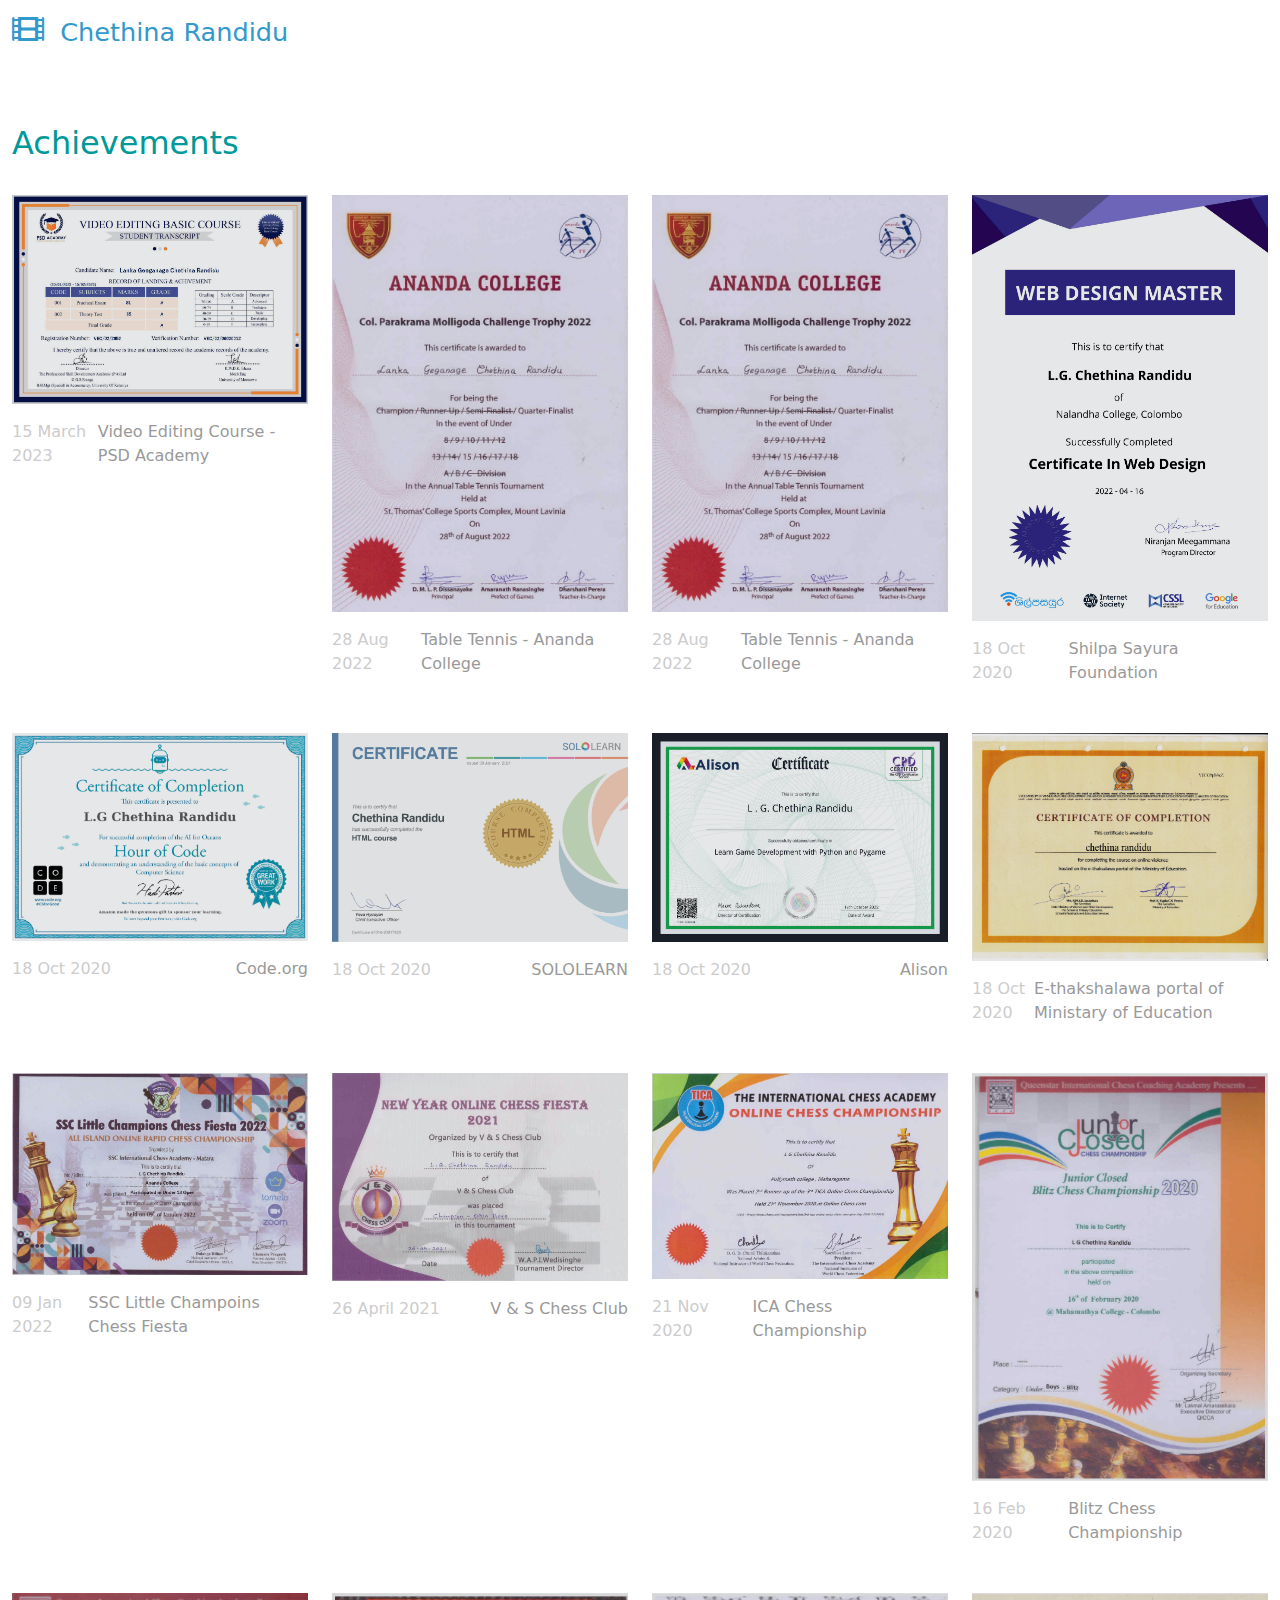
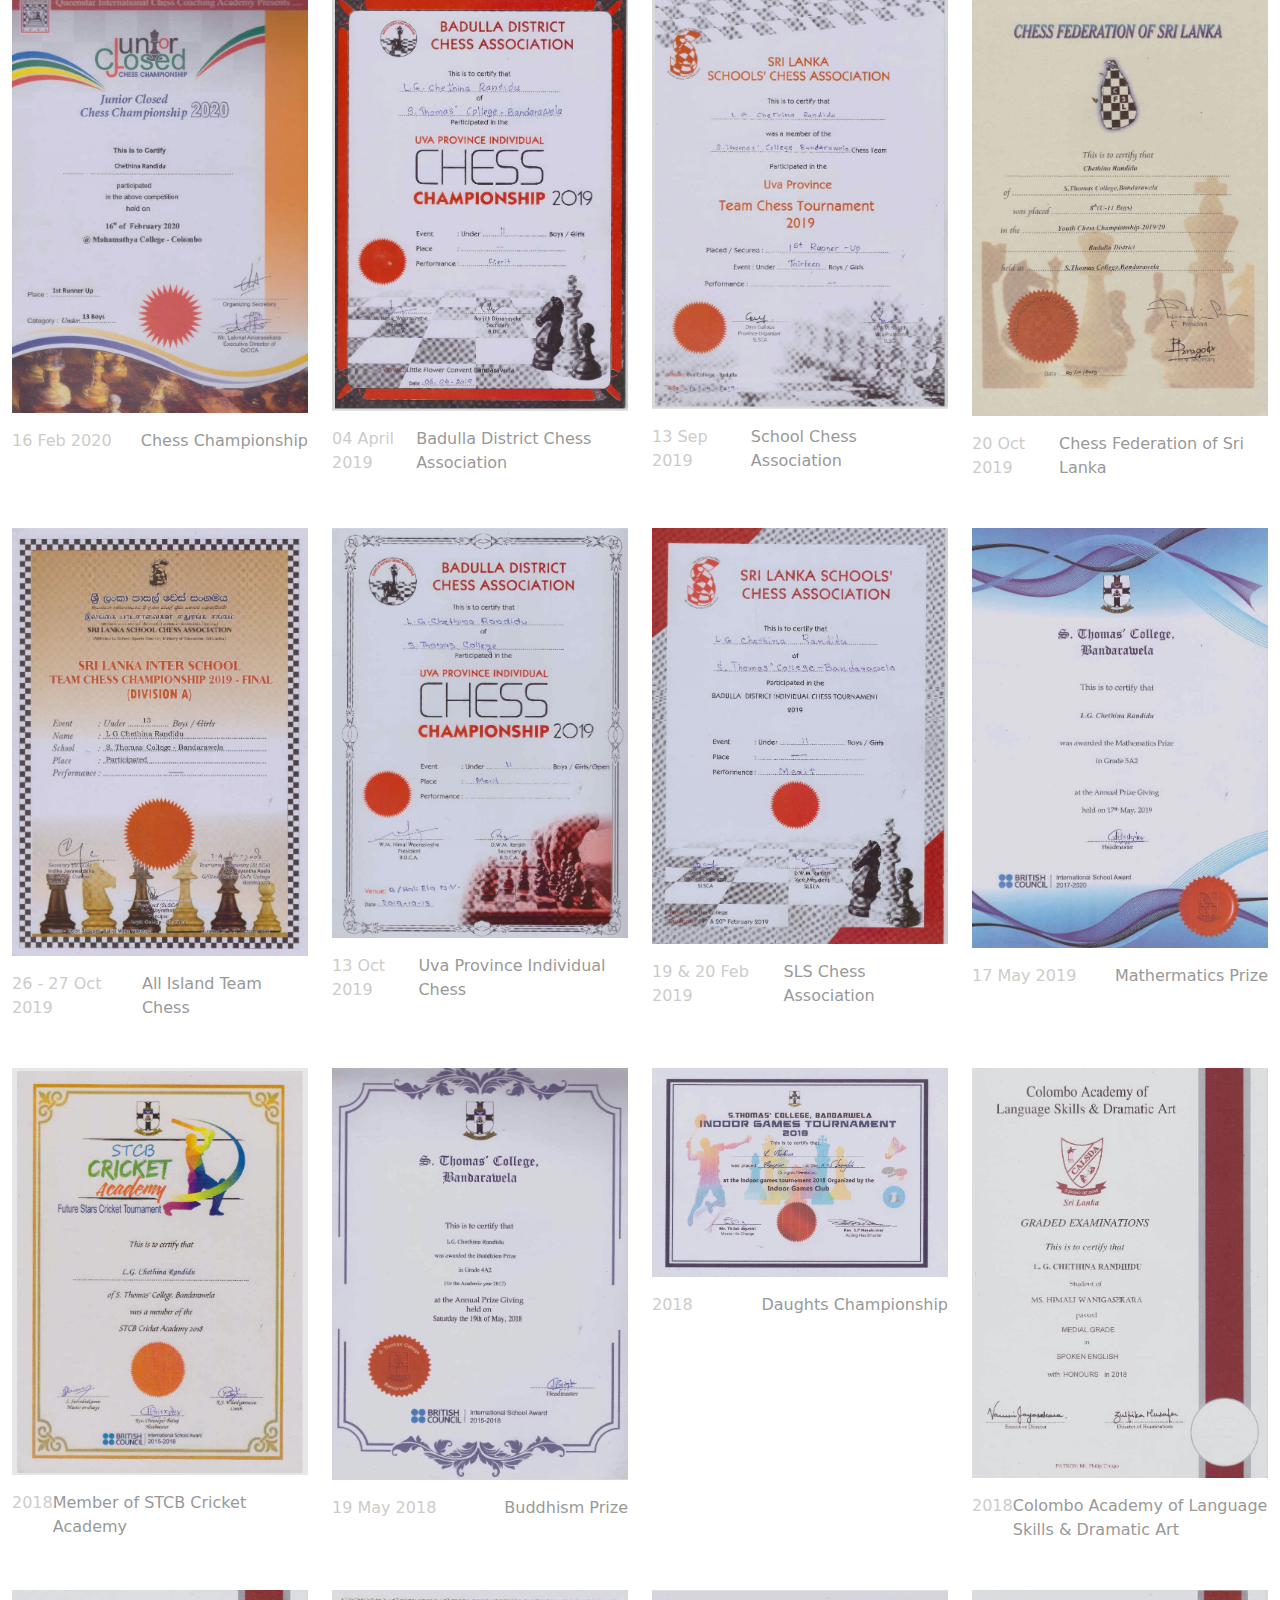
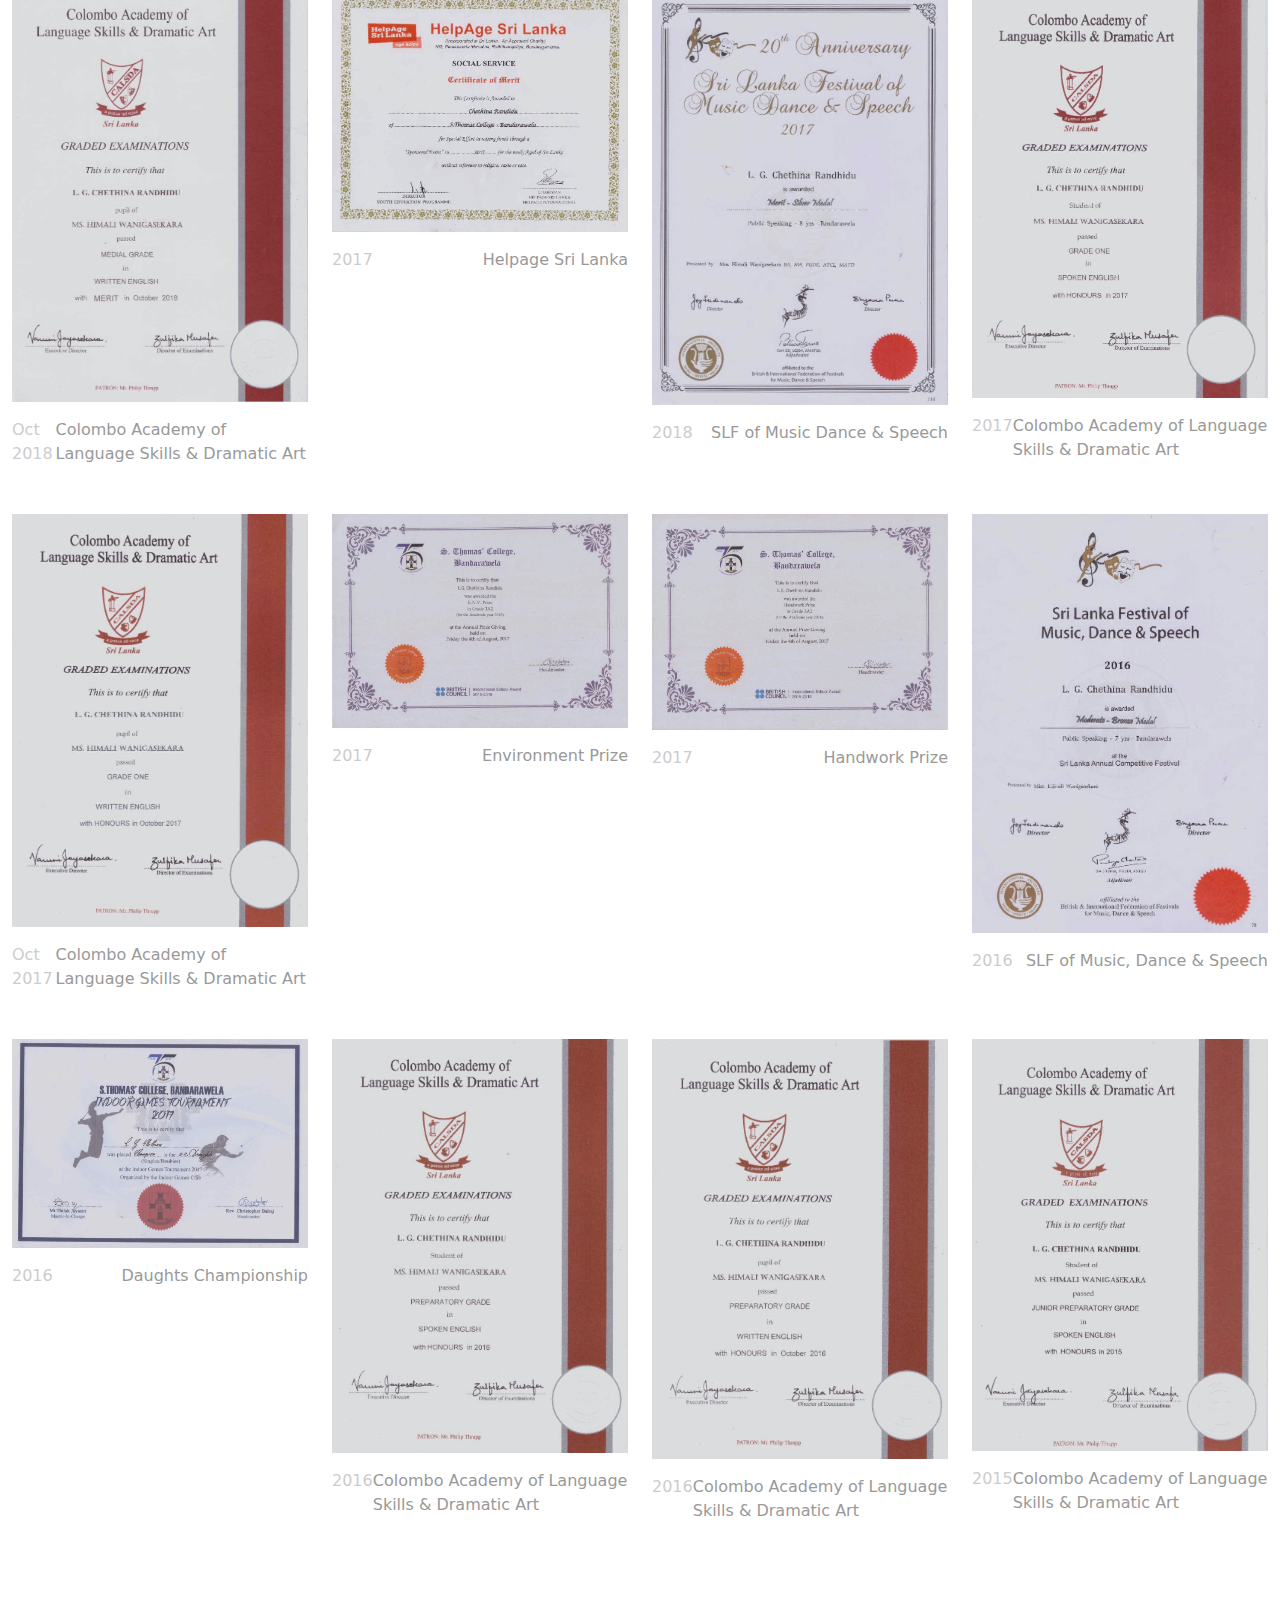
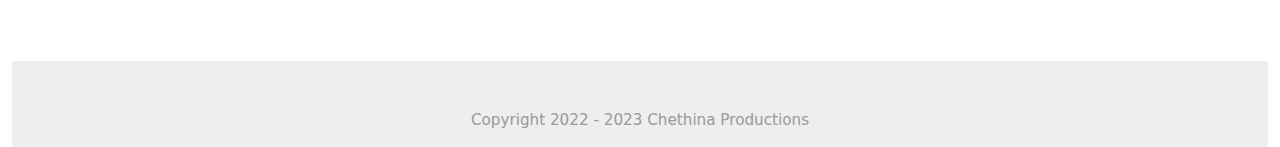
==== commit a12964f2: "2023-03-28" ====
--- a/Achivements/achivements.html
+++ b/Achivements/achivements.html
@@ -55,6 +55,34 @@
         <div class="row tm-mb-90 tm-gallery">
             <div class="col-xl-3 col-lg-4 col-md-6 col-sm-6 col-12 mb-5">
                 <figure class="effect-ming tm-video-item">
+                    <img src="img/IT/Transcript VEC.jpg" alt="Image" class="img-fluid">
+                    <figcaption class="d-flex align-items-center justify-content-center">
+                        <h2>Video Editing</h2>
+                        <a href="img/IT/Transcript VEC.jpg"></a>
+                    </figcaption>                    
+                </figure>
+                <div class="d-flex justify-content-between tm-text-gray">
+                    <span class="tm-text-gray-light">15 March 2023</span>
+                    <span>Video Editing Course - PSD Academy</span>
+                </div>
+            </div>
+
+            <div class="col-xl-3 col-lg-4 col-md-6 col-sm-6 col-12 mb-5">
+                <figure class="effect-ming tm-video-item">
+                    <img src="img/Manual/Certificates_Page29.jpg" alt="Image" class="img-fluid">
+                    <figcaption class="d-flex align-items-center justify-content-center">
+                        <h2>Table Tennis</h2>
+                        <a href="img/IT/edupubportal01.jpg"></a>
+                    </figcaption>                    
+                </figure>
+                <div class="d-flex justify-content-between tm-text-gray">
+                    <span class="tm-text-gray-light">28 Aug 2022</span>
+                    <span>Table Tennis - Ananda College</span>
+                </div>
+            </div>
+
+            <div class="col-xl-3 col-lg-4 col-md-6 col-sm-6 col-12 mb-5">
+                <figure class="effect-ming tm-video-item">
                     <img src="img/Manual/Certificates_Page29.jpg" alt="Image" class="img-fluid">
                     <figcaption class="d-flex align-items-center justify-content-center">
                         <h2>Table Tennis</h2>
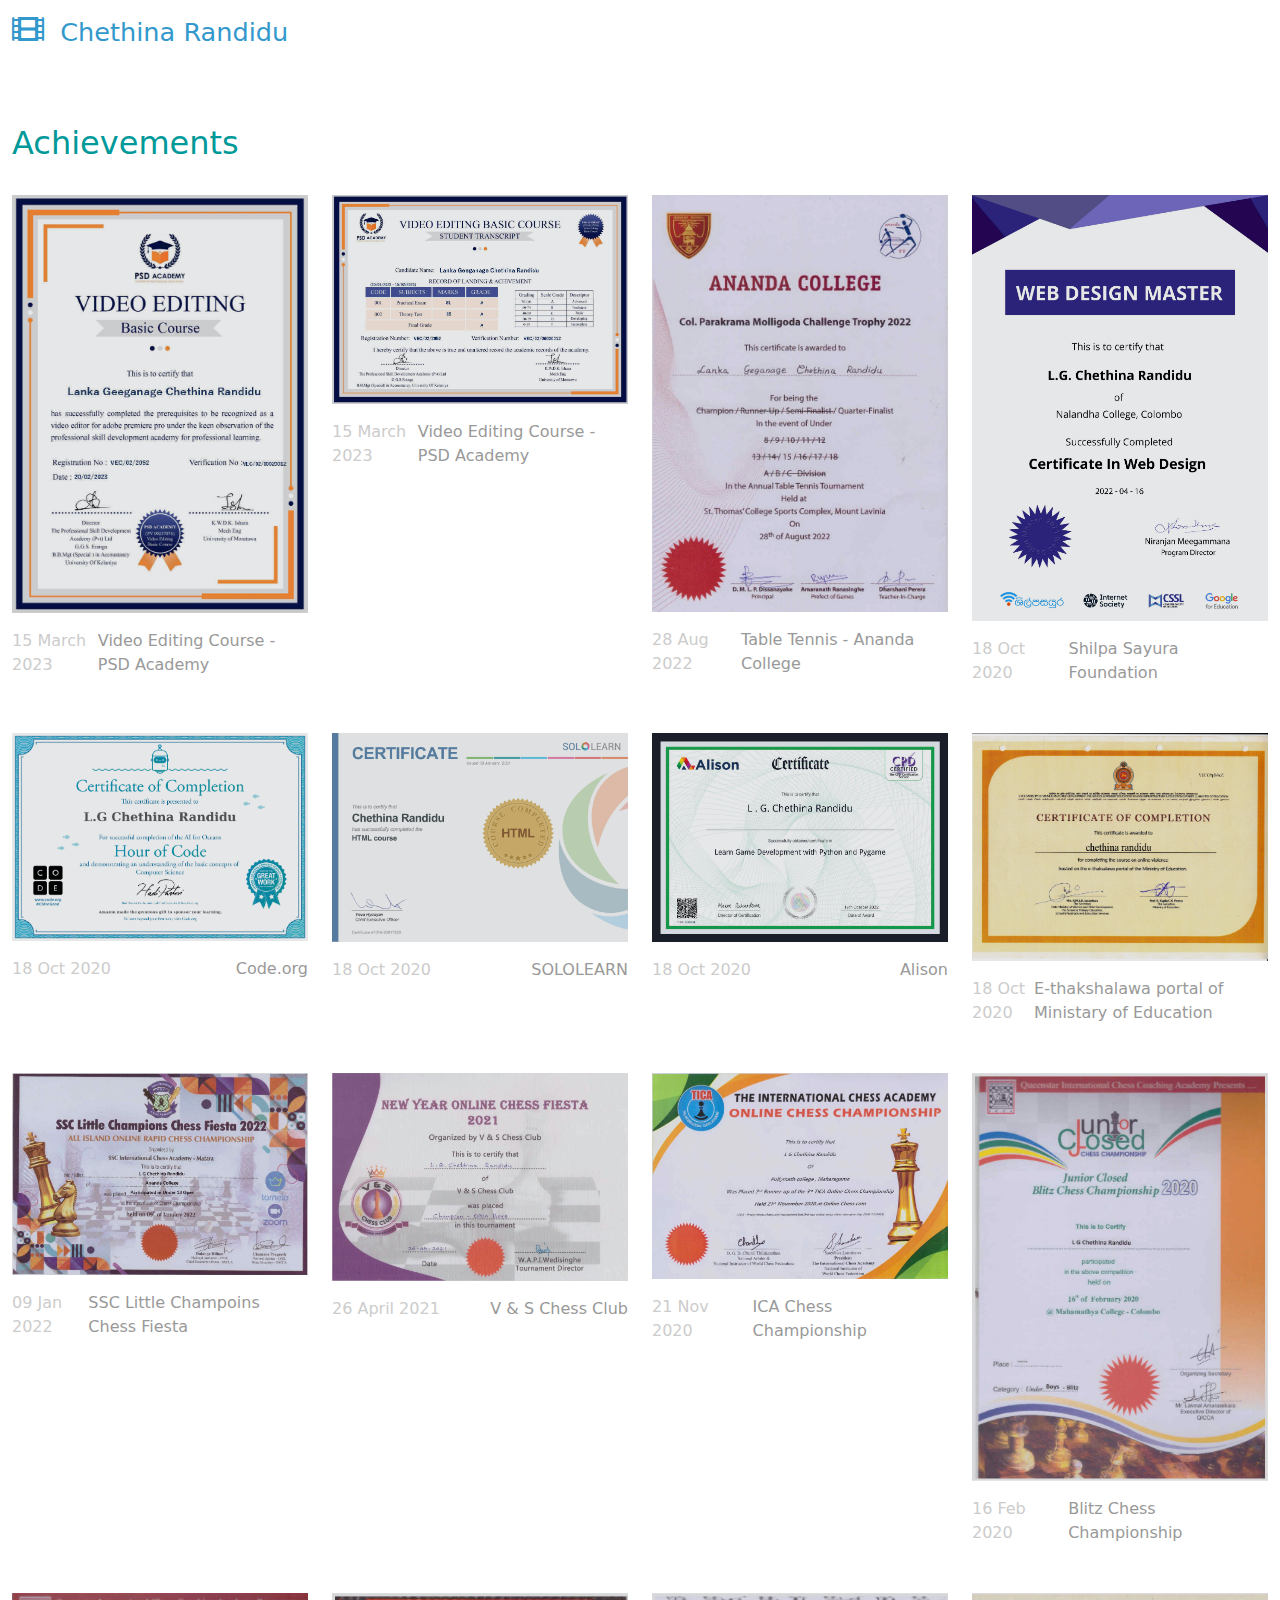
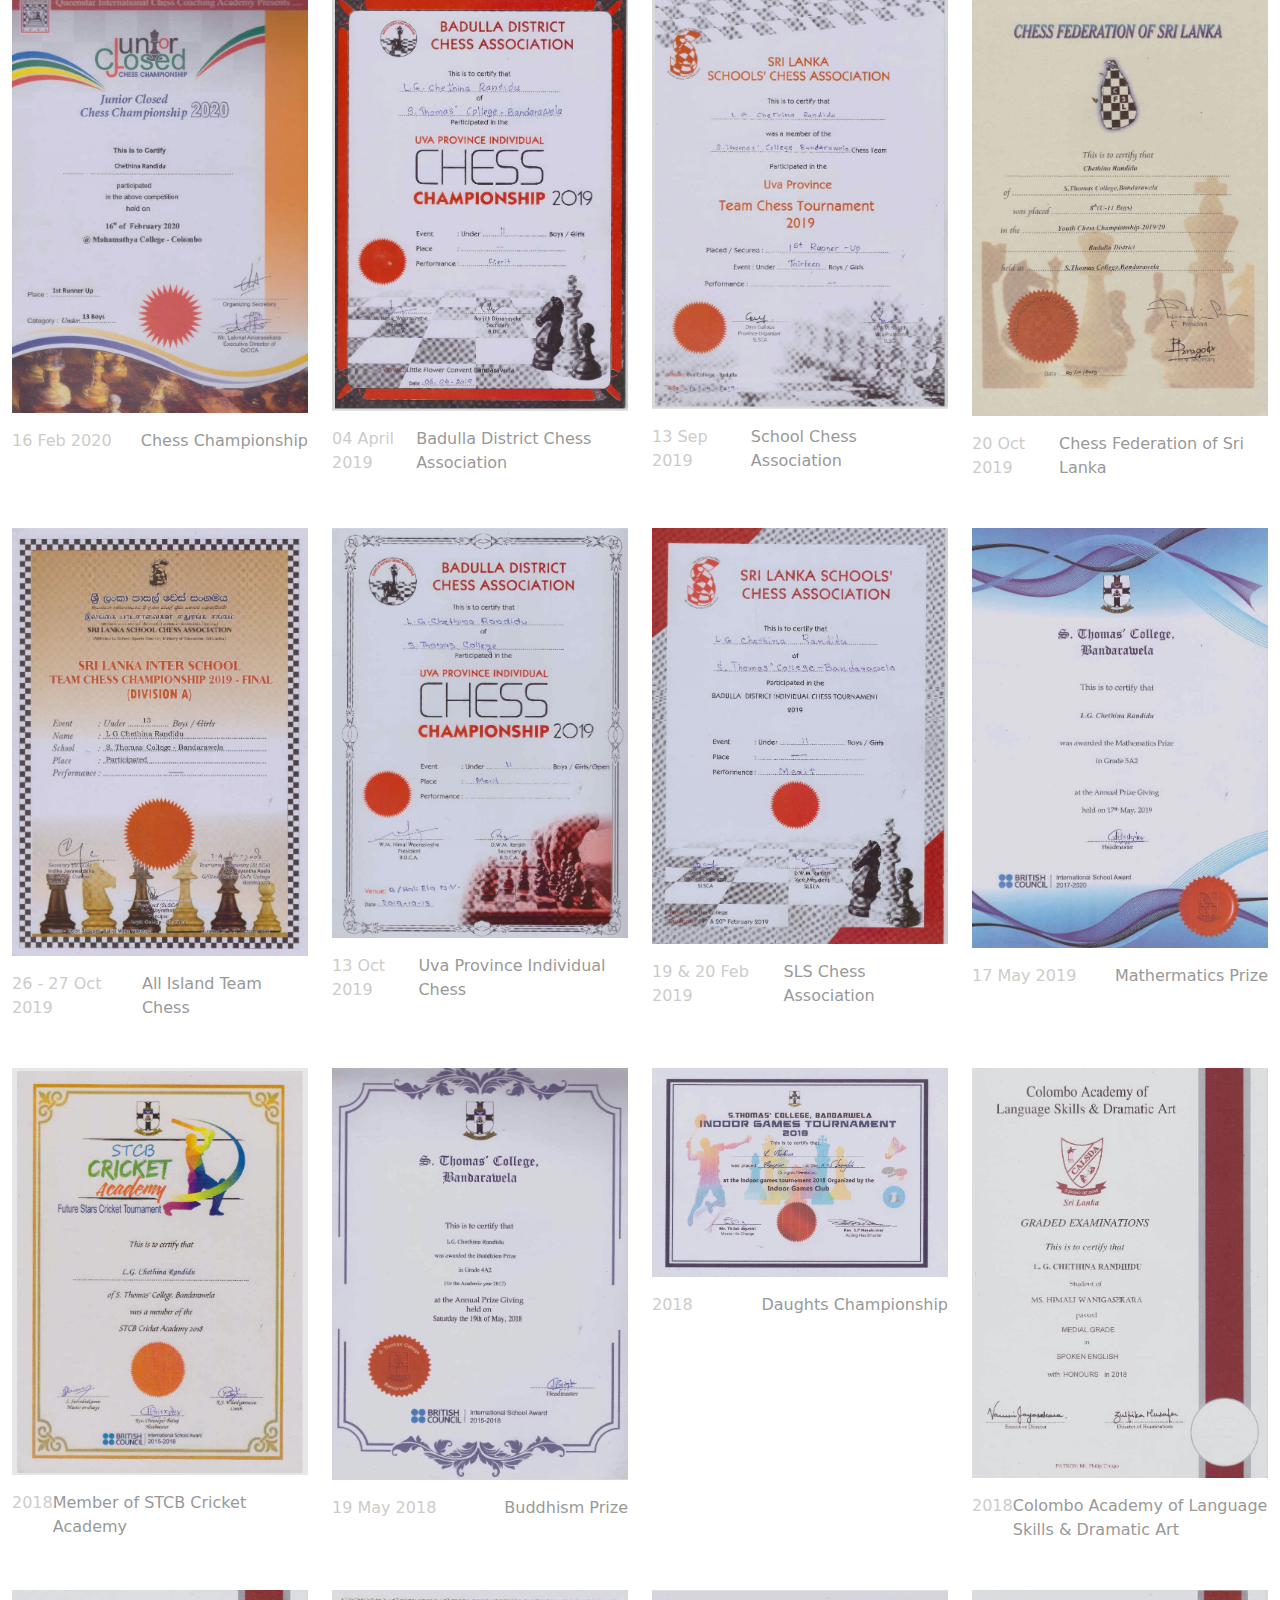
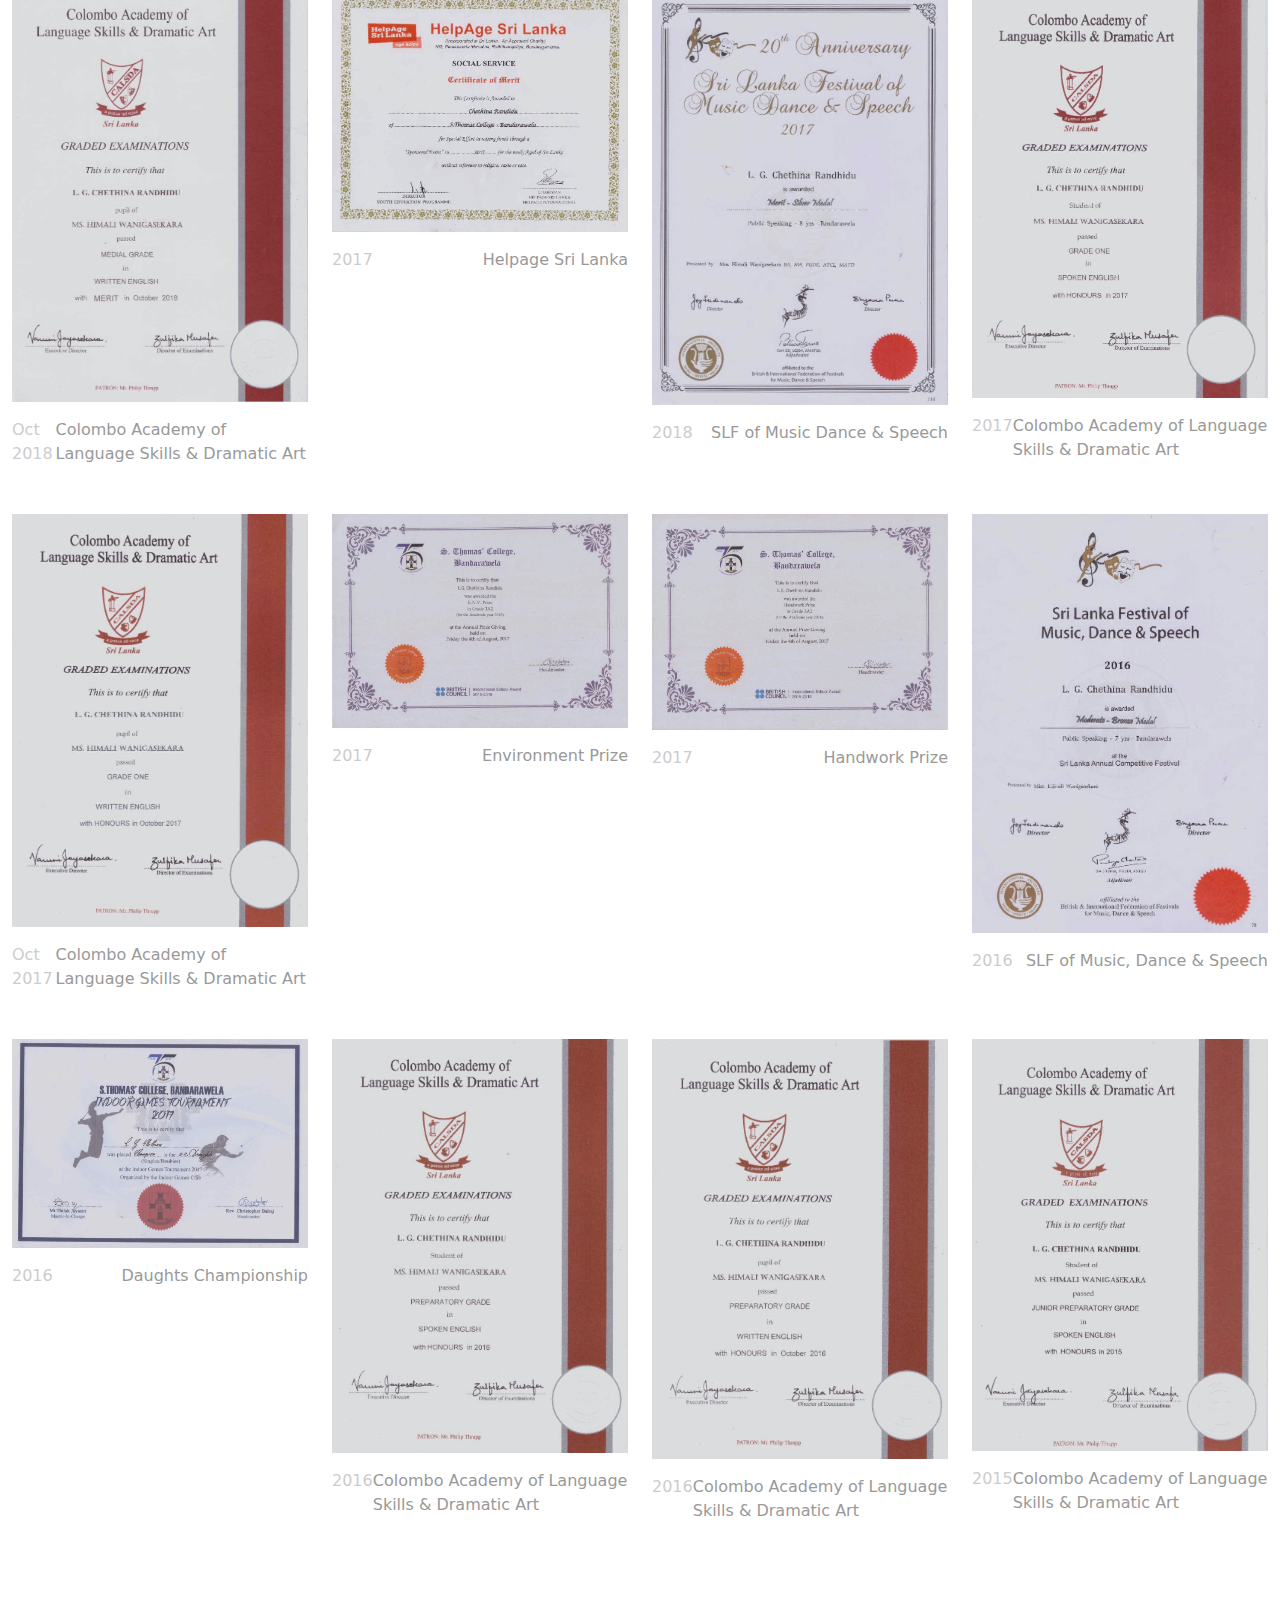
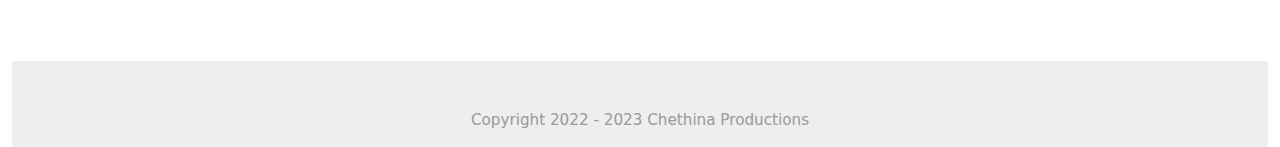
==== commit bff489ca: "Update achivements.html" ====
--- a/Achivements/achivements.html
+++ b/Achivements/achivements.html
@@ -55,6 +55,19 @@
         <div class="row tm-mb-90 tm-gallery">
             <div class="col-xl-3 col-lg-4 col-md-6 col-sm-6 col-12 mb-5">
                 <figure class="effect-ming tm-video-item">
+                    <img src="img/IT/Certificate VEC.jpg" alt="Image" class="img-fluid">
+                    <figcaption class="d-flex align-items-center justify-content-center">
+                        <h2>Video Editing</h2>
+                        <a href="img/IT/Certificate VEC.jpg"></a>
+                    </figcaption>                    
+                </figure>
+                <div class="d-flex justify-content-between tm-text-gray">
+                    <span class="tm-text-gray-light">15 March 2023</span>
+                    <span>Video Editing Course - PSD Academy</span>
+                </div>
+            </div>
+            <div class="col-xl-3 col-lg-4 col-md-6 col-sm-6 col-12 mb-5">
+                <figure class="effect-ming tm-video-item">
                     <img src="img/IT/Transcript VEC.jpg" alt="Image" class="img-fluid">
                     <figcaption class="d-flex align-items-center justify-content-center">
                         <h2>Video Editing</h2>
@@ -72,21 +85,7 @@
                     <img src="img/Manual/Certificates_Page29.jpg" alt="Image" class="img-fluid">
                     <figcaption class="d-flex align-items-center justify-content-center">
                         <h2>Table Tennis</h2>
-                        <a href="img/IT/edupubportal01.jpg"></a>
-                    </figcaption>                    
-                </figure>
-                <div class="d-flex justify-content-between tm-text-gray">
-                    <span class="tm-text-gray-light">28 Aug 2022</span>
-                    <span>Table Tennis - Ananda College</span>
-                </div>
-            </div>
-
-            <div class="col-xl-3 col-lg-4 col-md-6 col-sm-6 col-12 mb-5">
-                <figure class="effect-ming tm-video-item">
-                    <img src="img/Manual/Certificates_Page29.jpg" alt="Image" class="img-fluid">
-                    <figcaption class="d-flex align-items-center justify-content-center">
-                        <h2>Table Tennis</h2>
-                        <a href="img/IT/edupubportal01.jpg"></a>
+                        <a href="img/Manual/Certificates_Page29.jpg"></a>
                     </figcaption>                    
                 </figure>
                 <div class="d-flex justify-content-between tm-text-gray">
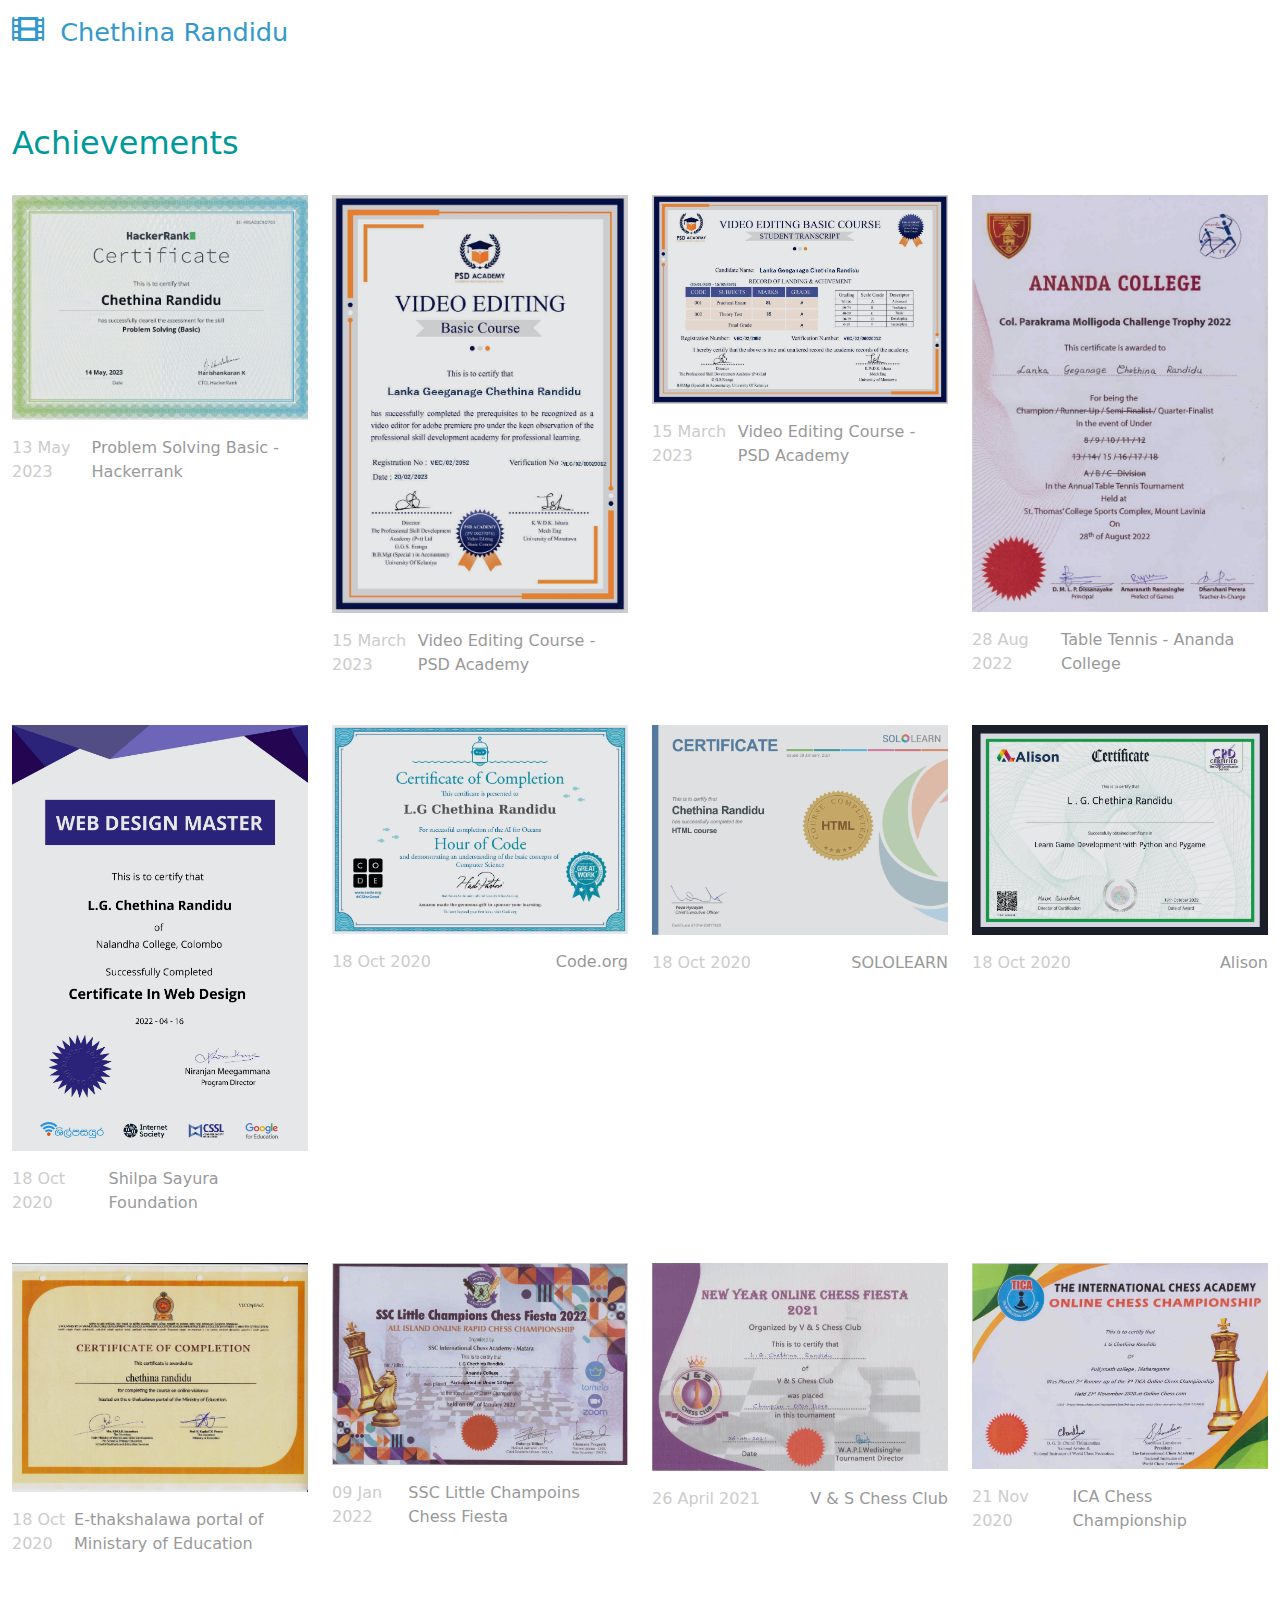
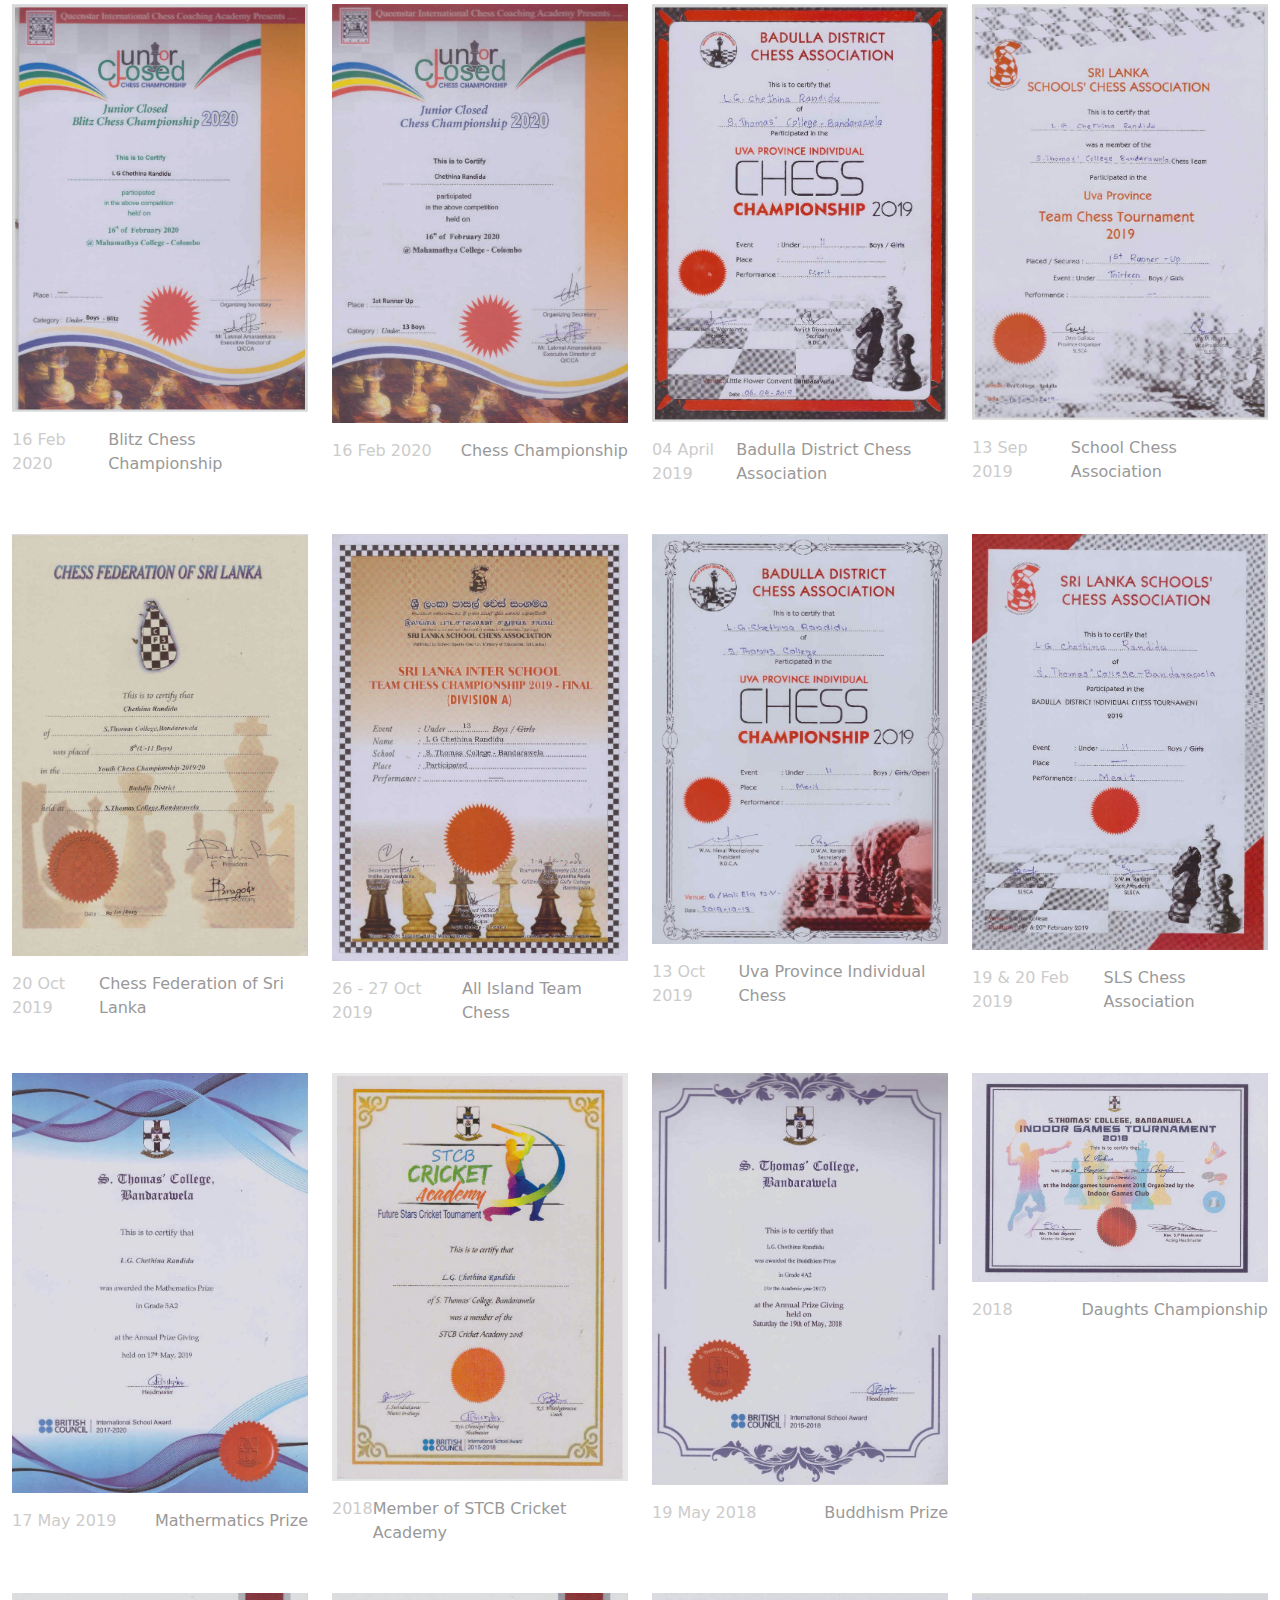
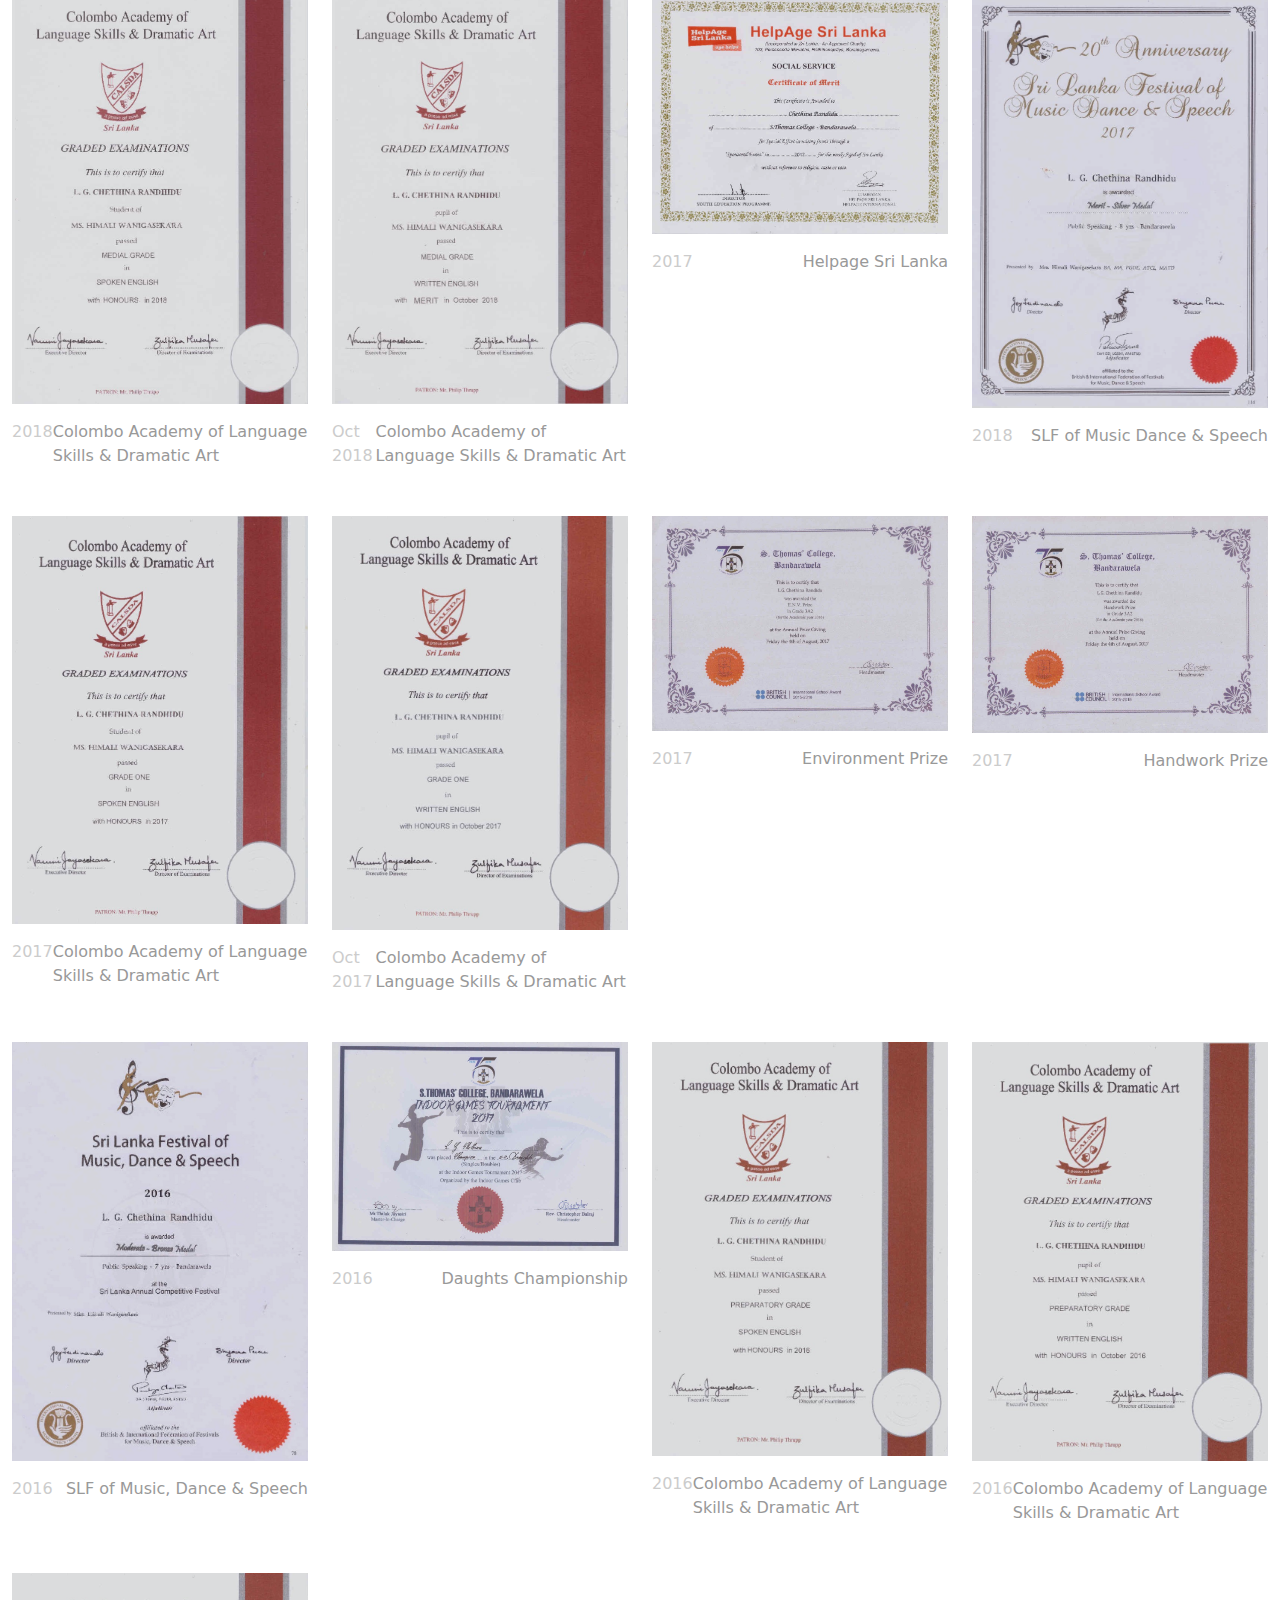
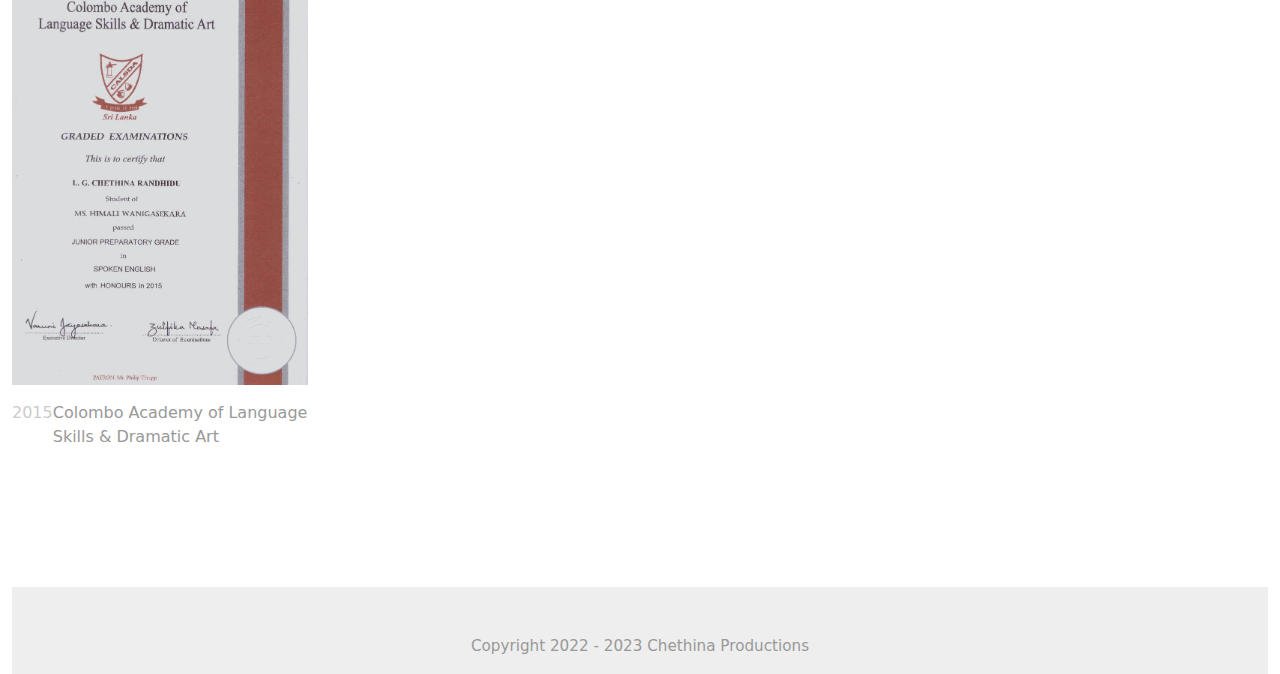
==== commit 597e03a0: "5/22/2023" ====
--- a/Achivements/achivements.html
+++ b/Achivements/achivements.html
@@ -55,6 +55,19 @@
         <div class="row tm-mb-90 tm-gallery">
             <div class="col-xl-3 col-lg-4 col-md-6 col-sm-6 col-12 mb-5">
                 <figure class="effect-ming tm-video-item">
+                    <img src="img/IT/problem_solving_basic certificate.jpg" alt="Image" class="img-fluid">
+                    <figcaption class="d-flex align-items-center justify-content-center">
+                        <h2>Problem Solving</h2>
+                        <a href="img/IT/problem_solving_basic certificate.jpg"></a>
+                    </figcaption>                    
+                </figure>
+                <div class="d-flex justify-content-between tm-text-gray">
+                    <span class="tm-text-gray-light">13 May 2023</span>
+                    <span>Problem Solving Basic - Hackerrank</span>
+                </div>
+            </div>
+            <div class="col-xl-3 col-lg-4 col-md-6 col-sm-6 col-12 mb-5">
+                <figure class="effect-ming tm-video-item">
                     <img src="img/IT/Certificate VEC.jpg" alt="Image" class="img-fluid">
                     <figcaption class="d-flex align-items-center justify-content-center">
                         <h2>Video Editing</h2>
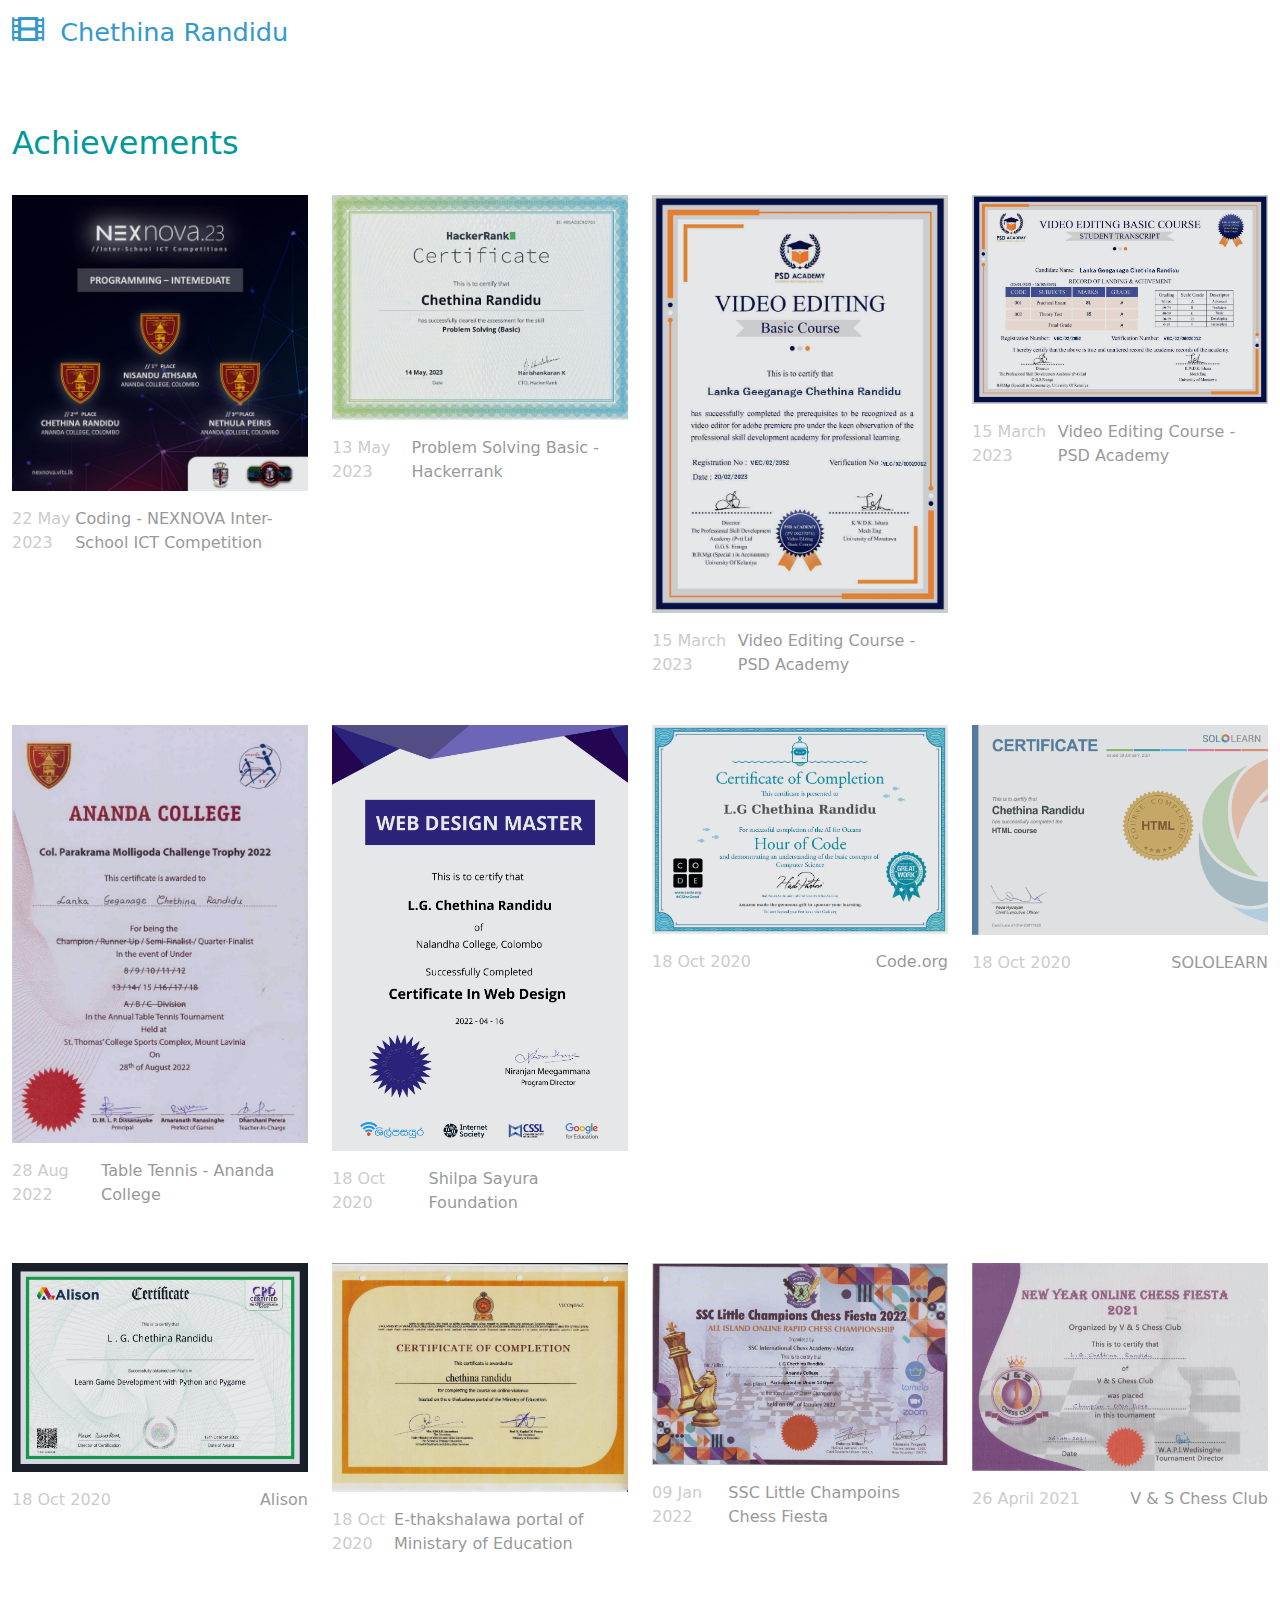
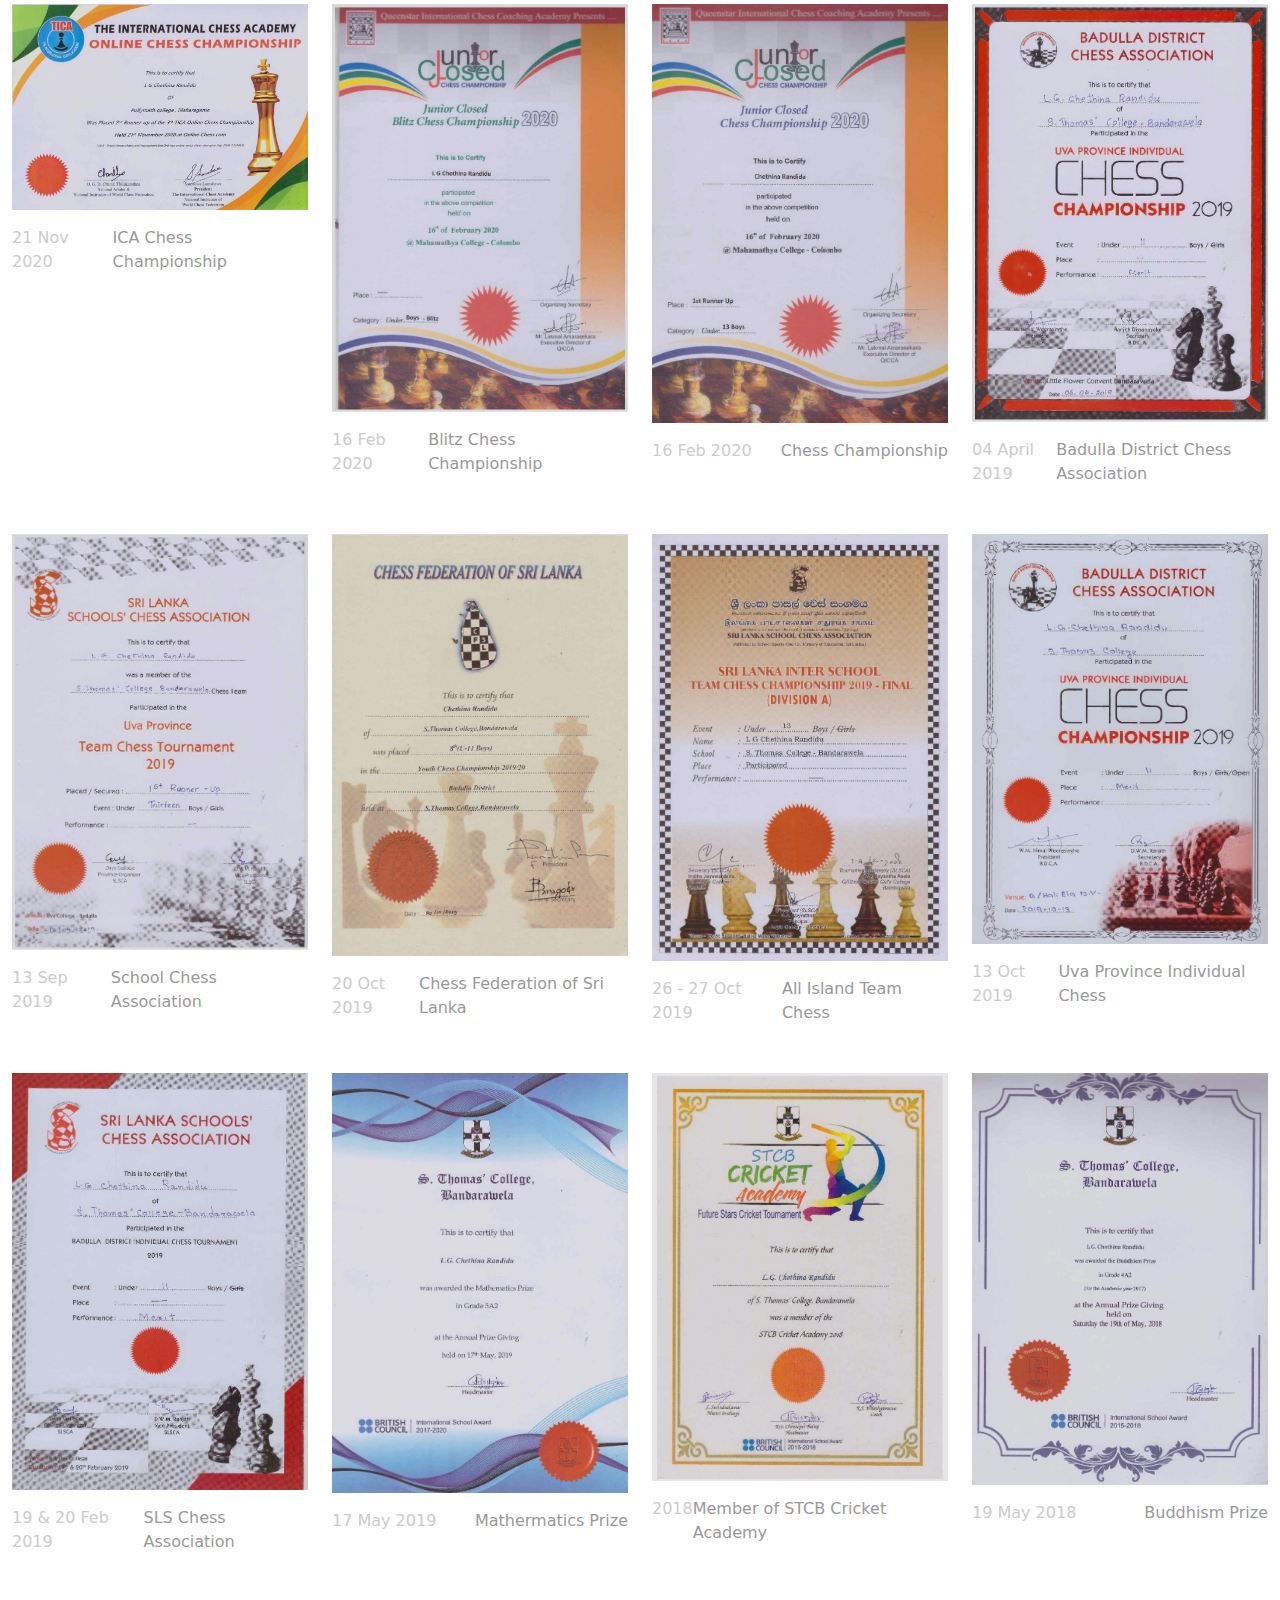
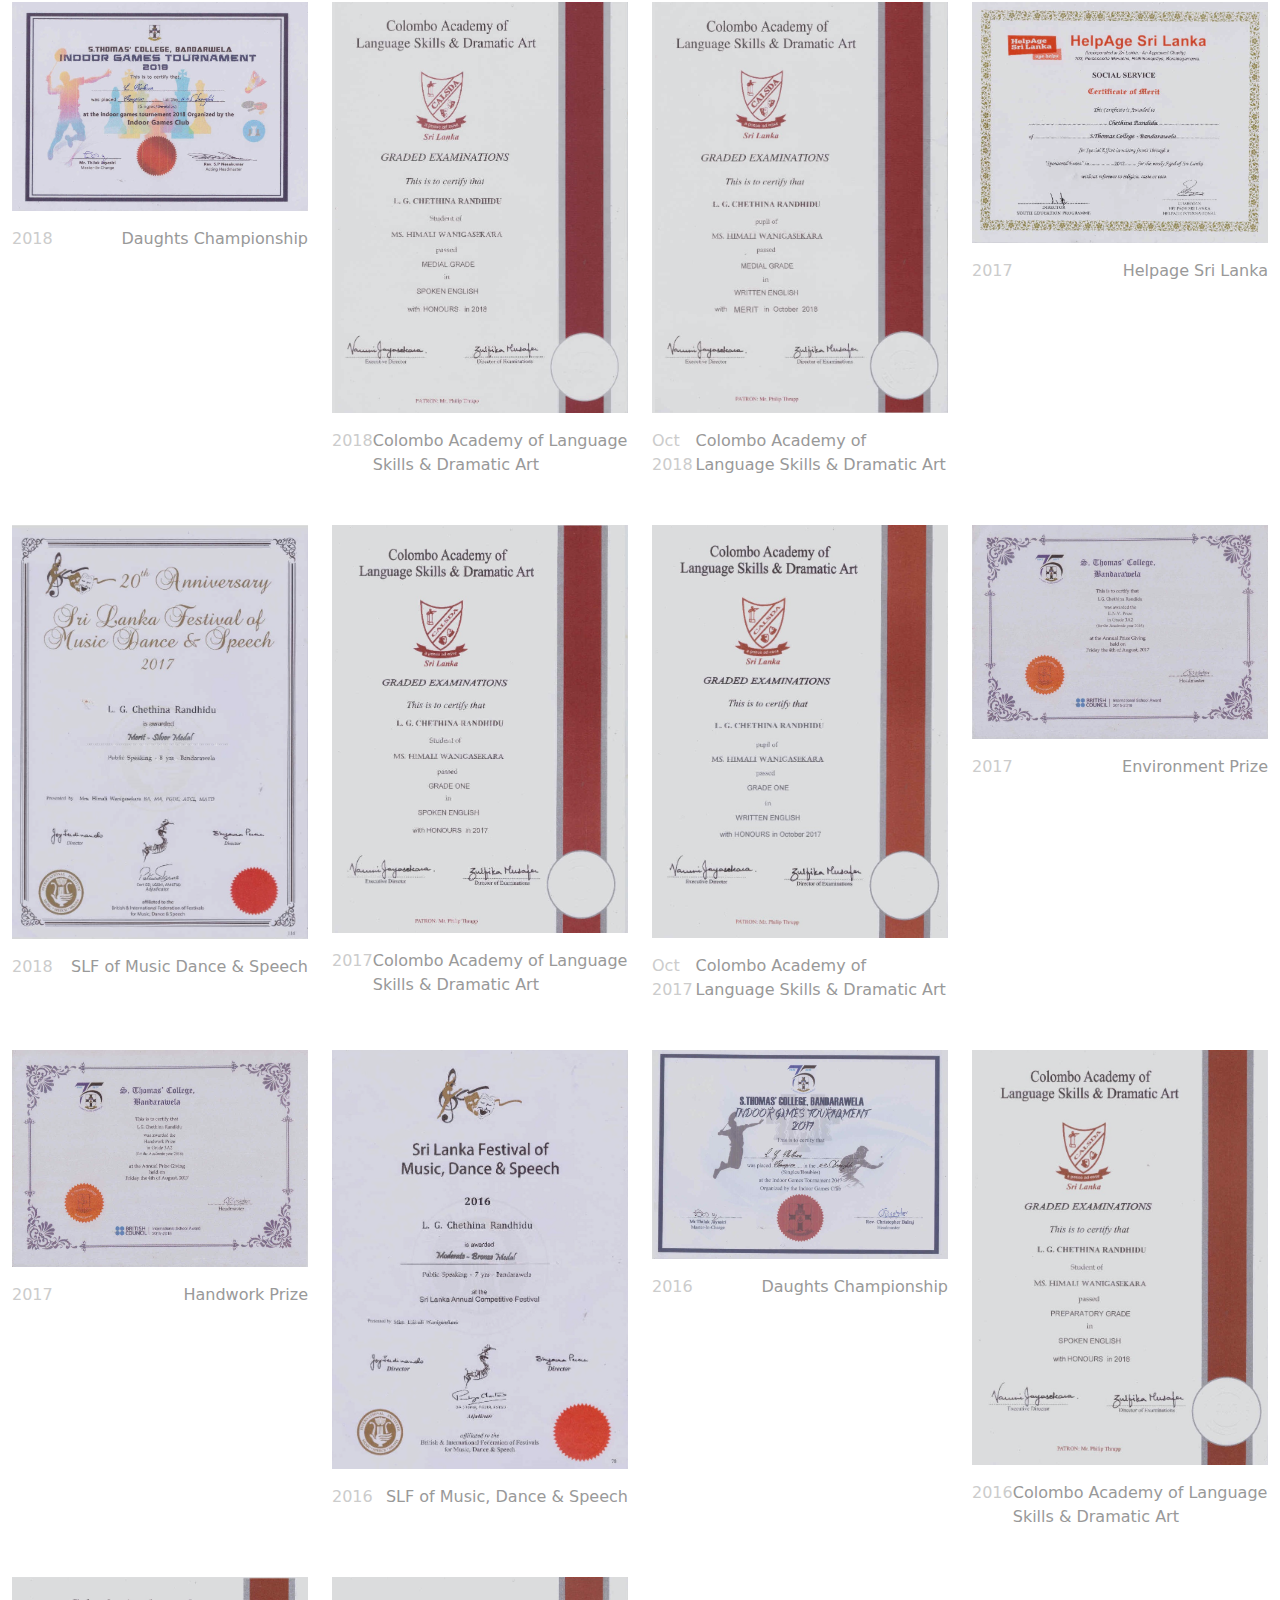
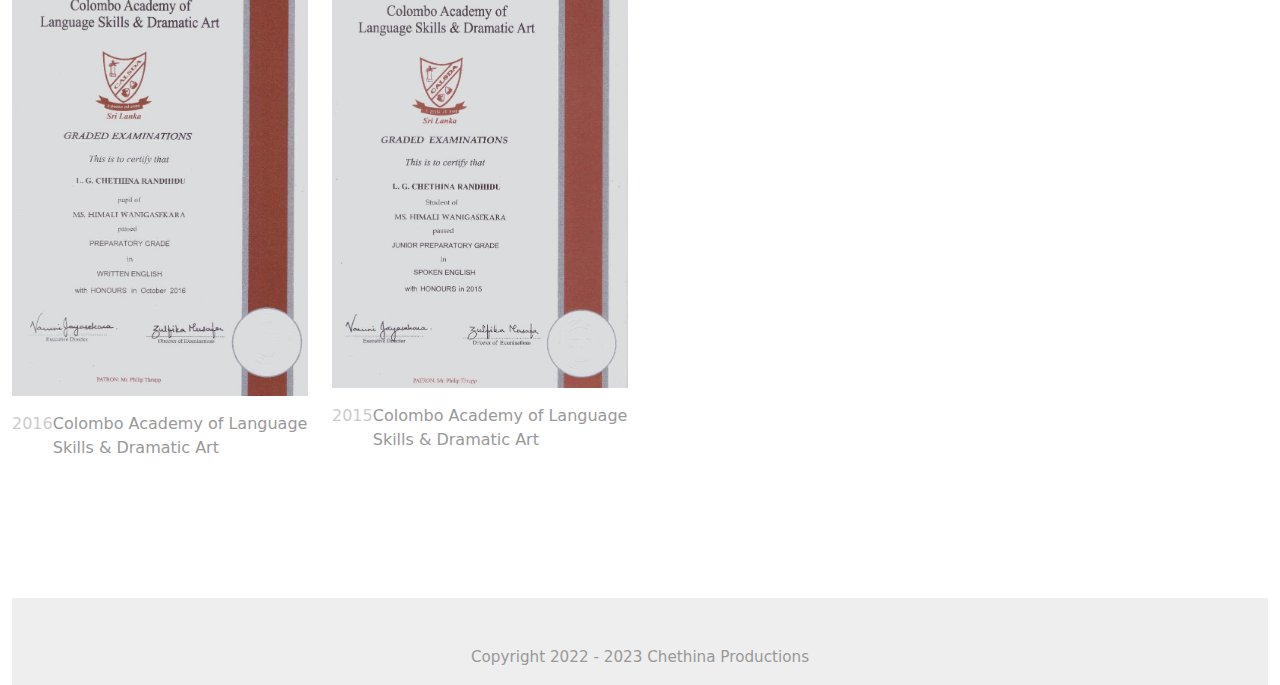
==== commit 42dd6e4e: "5/22/2023" ====
--- a/Achivements/achivements.html
+++ b/Achivements/achivements.html
@@ -55,6 +55,19 @@
         <div class="row tm-mb-90 tm-gallery">
             <div class="col-xl-3 col-lg-4 col-md-6 col-sm-6 col-12 mb-5">
                 <figure class="effect-ming tm-video-item">
+                    <img src="img/IT/NEXNOVA_2023_Coding_Intermediate.jpg" alt="Image" class="img-fluid">
+                    <figcaption class="d-flex align-items-center justify-content-center">
+                        <h2>Coding</h2>
+                        <a href="img/IT/NEXNOVA_2023_Coding_Intermediate.jpg"></a>
+                    </figcaption>                    
+                </figure>
+                <div class="d-flex justify-content-between tm-text-gray">
+                    <span class="tm-text-gray-light">22 May 2023</span>
+                    <span>Coding - NEXNOVA Inter-School ICT Competition </span>
+                </div>
+            </div>
+            <div class="col-xl-3 col-lg-4 col-md-6 col-sm-6 col-12 mb-5">
+                <figure class="effect-ming tm-video-item">
                     <img src="img/IT/problem_solving_basic certificate.jpg" alt="Image" class="img-fluid">
                     <figcaption class="d-flex align-items-center justify-content-center">
                         <h2>Problem Solving</h2>
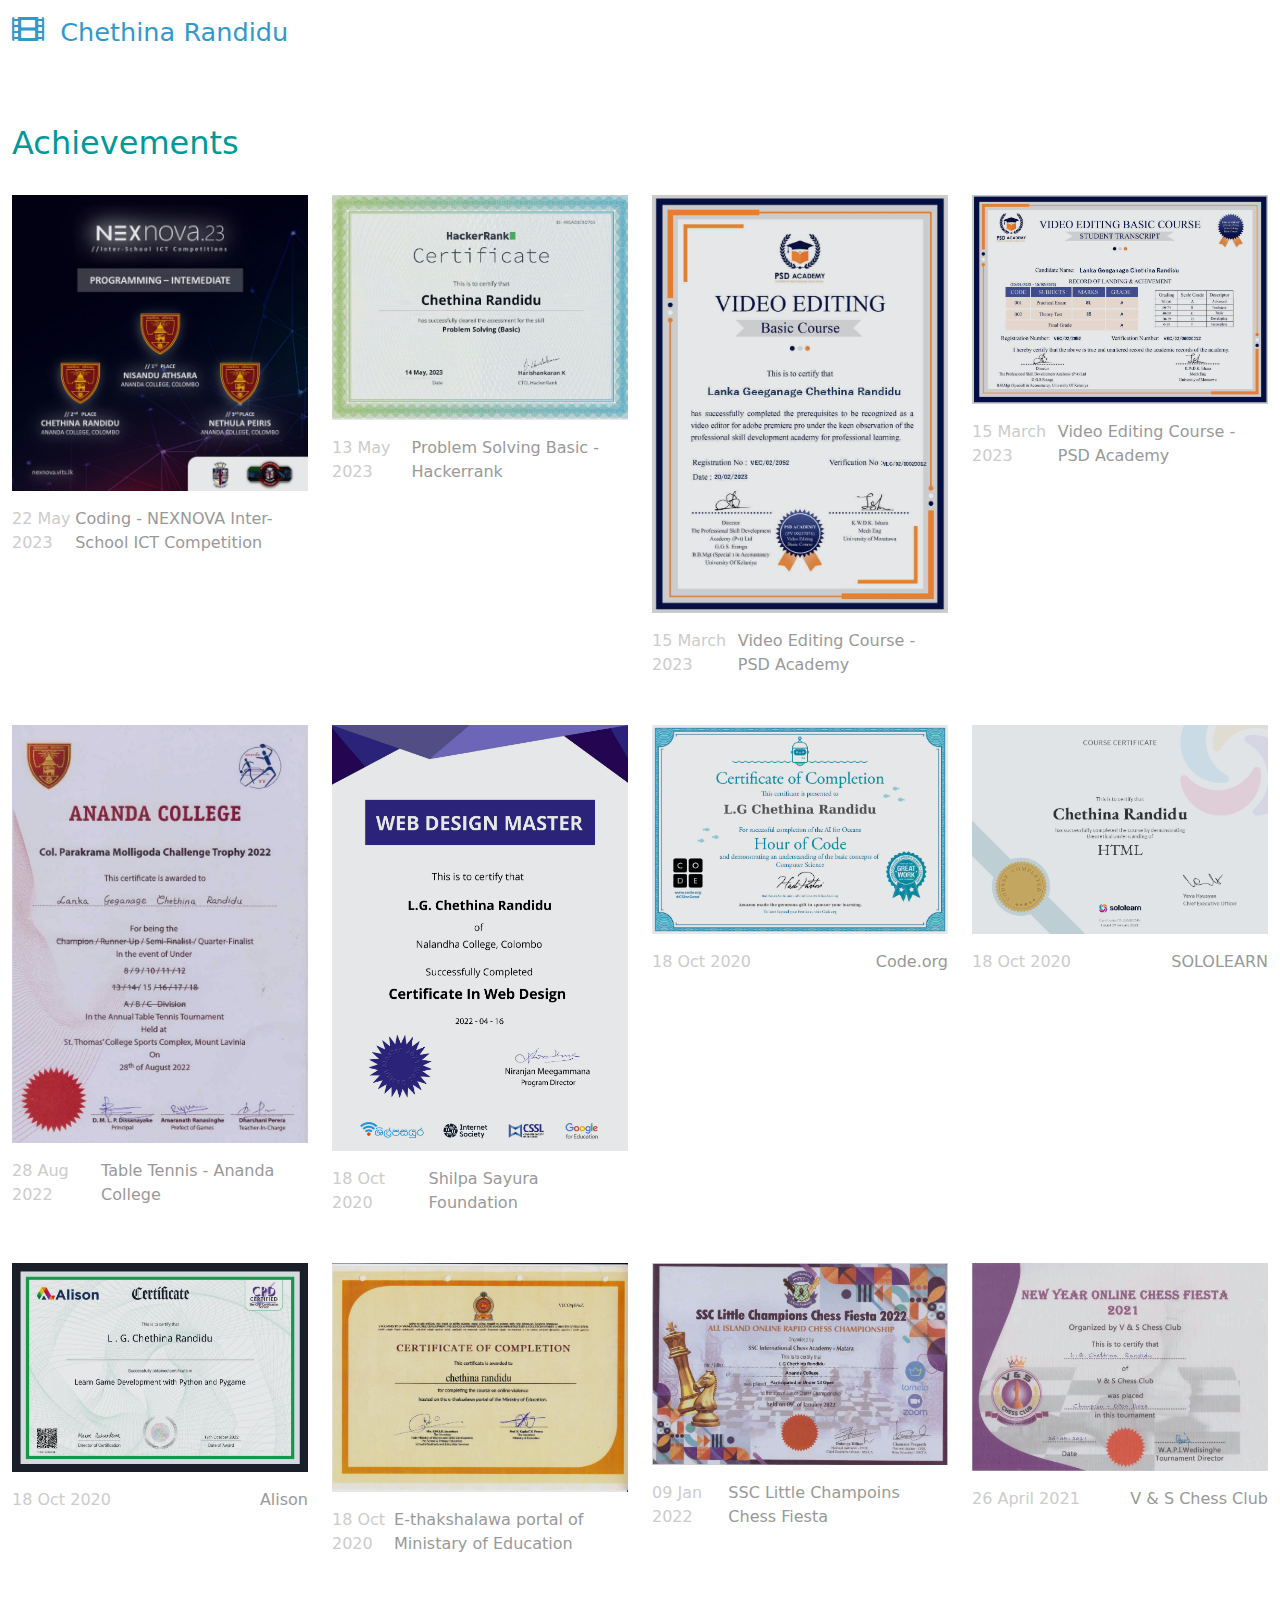
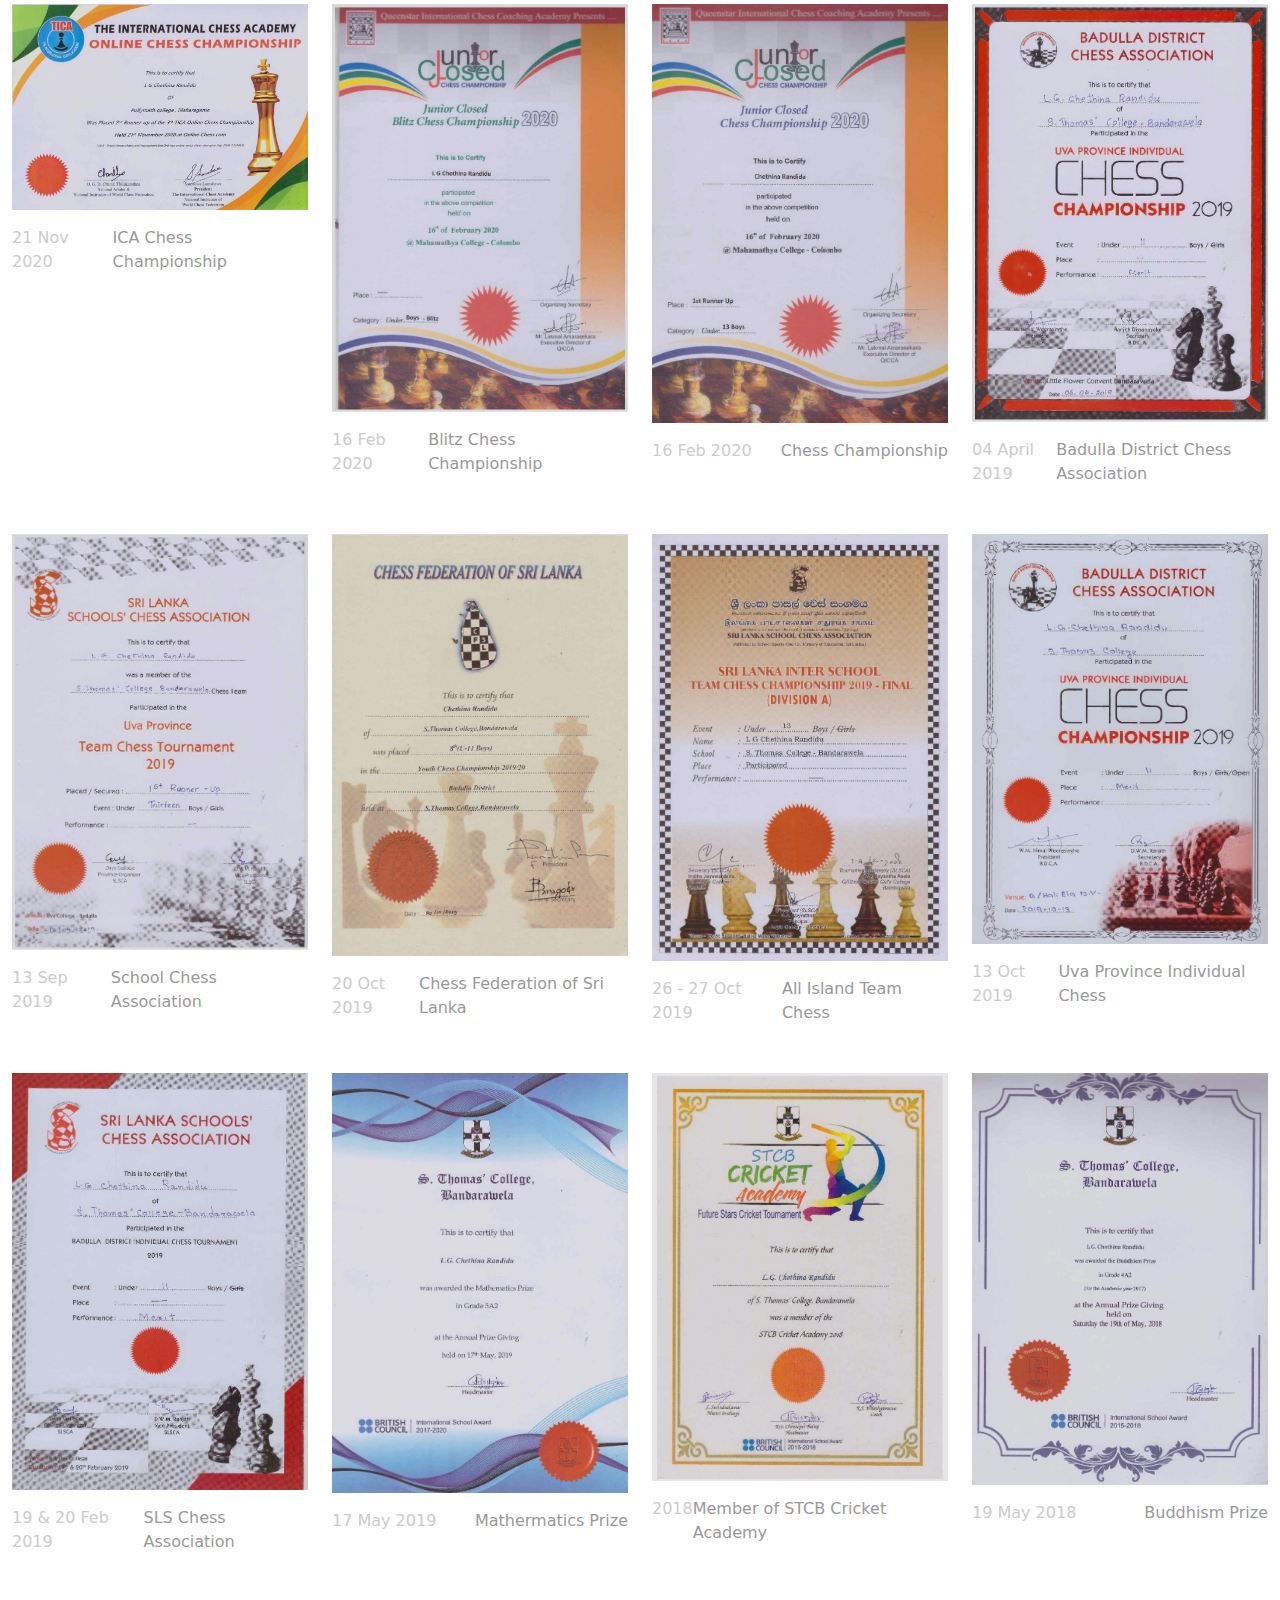
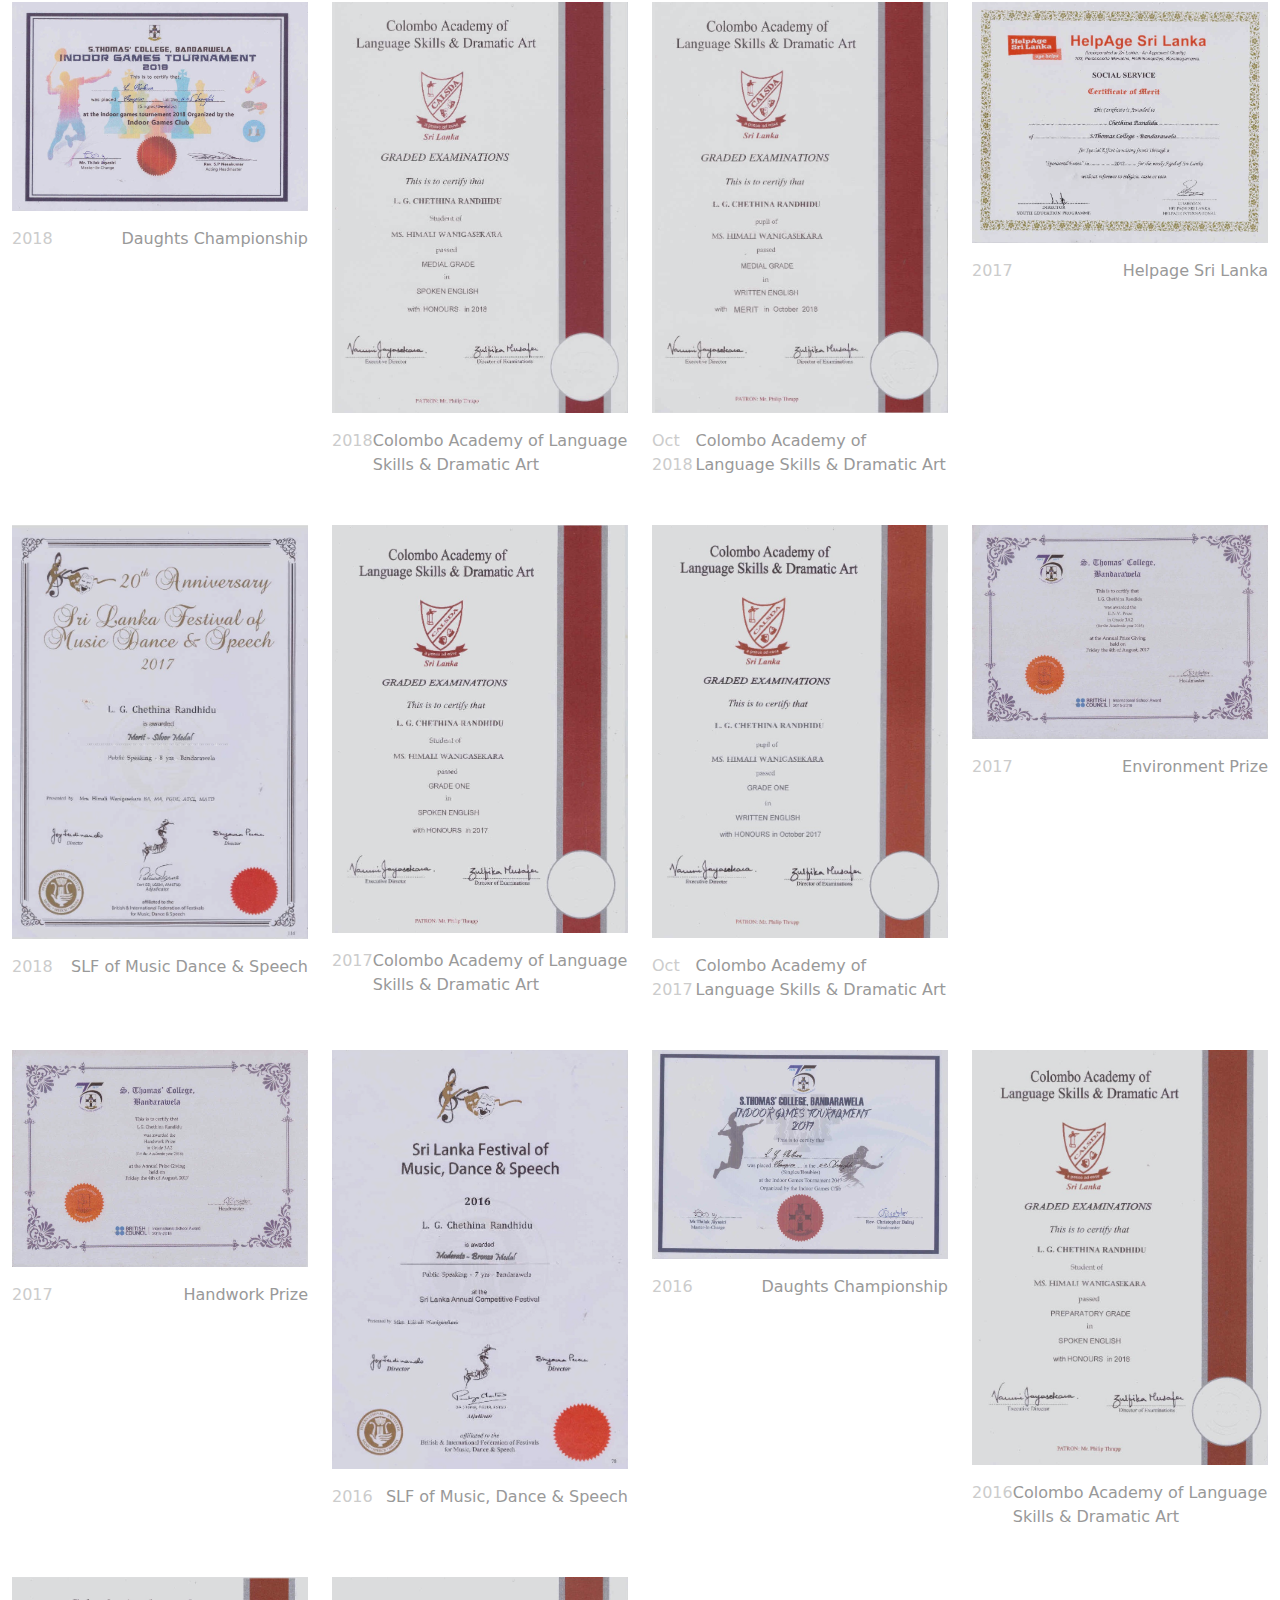
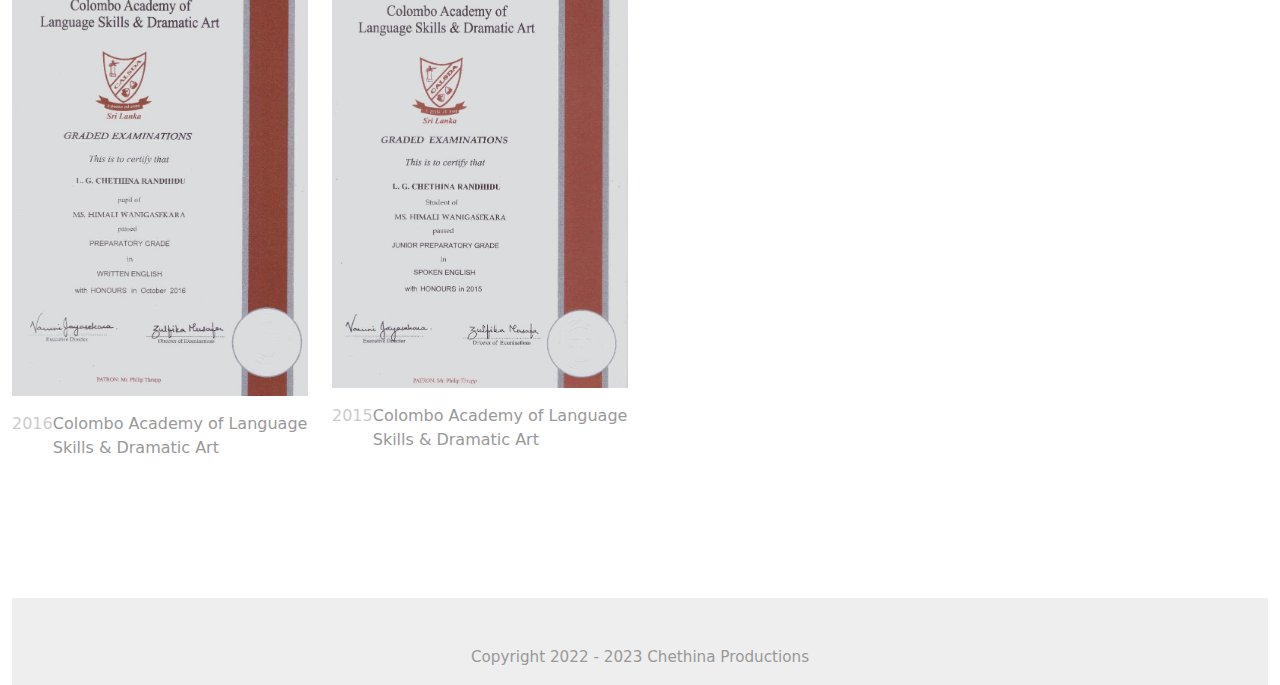
==== commit d439ab9d: "Update achivements.html" ====
--- a/Achivements/achivements.html
+++ b/Achivements/achivements.html
@@ -149,10 +149,10 @@
             </div>
             <div class="col-xl-3 col-lg-4 col-md-6 col-sm-6 col-12 mb-5">
                 <figure class="effect-ming tm-video-item">
-                    <img src="img/IT/html01.jpg" alt="Image" class="img-fluid">
+                    <img src="img/IT/html01.png" alt="Image" class="img-fluid">
                     <figcaption class="d-flex align-items-center justify-content-center">
                         <h2>HTML</h2>
-                        <a href="img/IT/html01.jpg"></a>
+                        <a href="img/IT/html01.png"></a>
                     </figcaption>                    
                 </figure>
                 <div class="d-flex justify-content-between tm-text-gray">
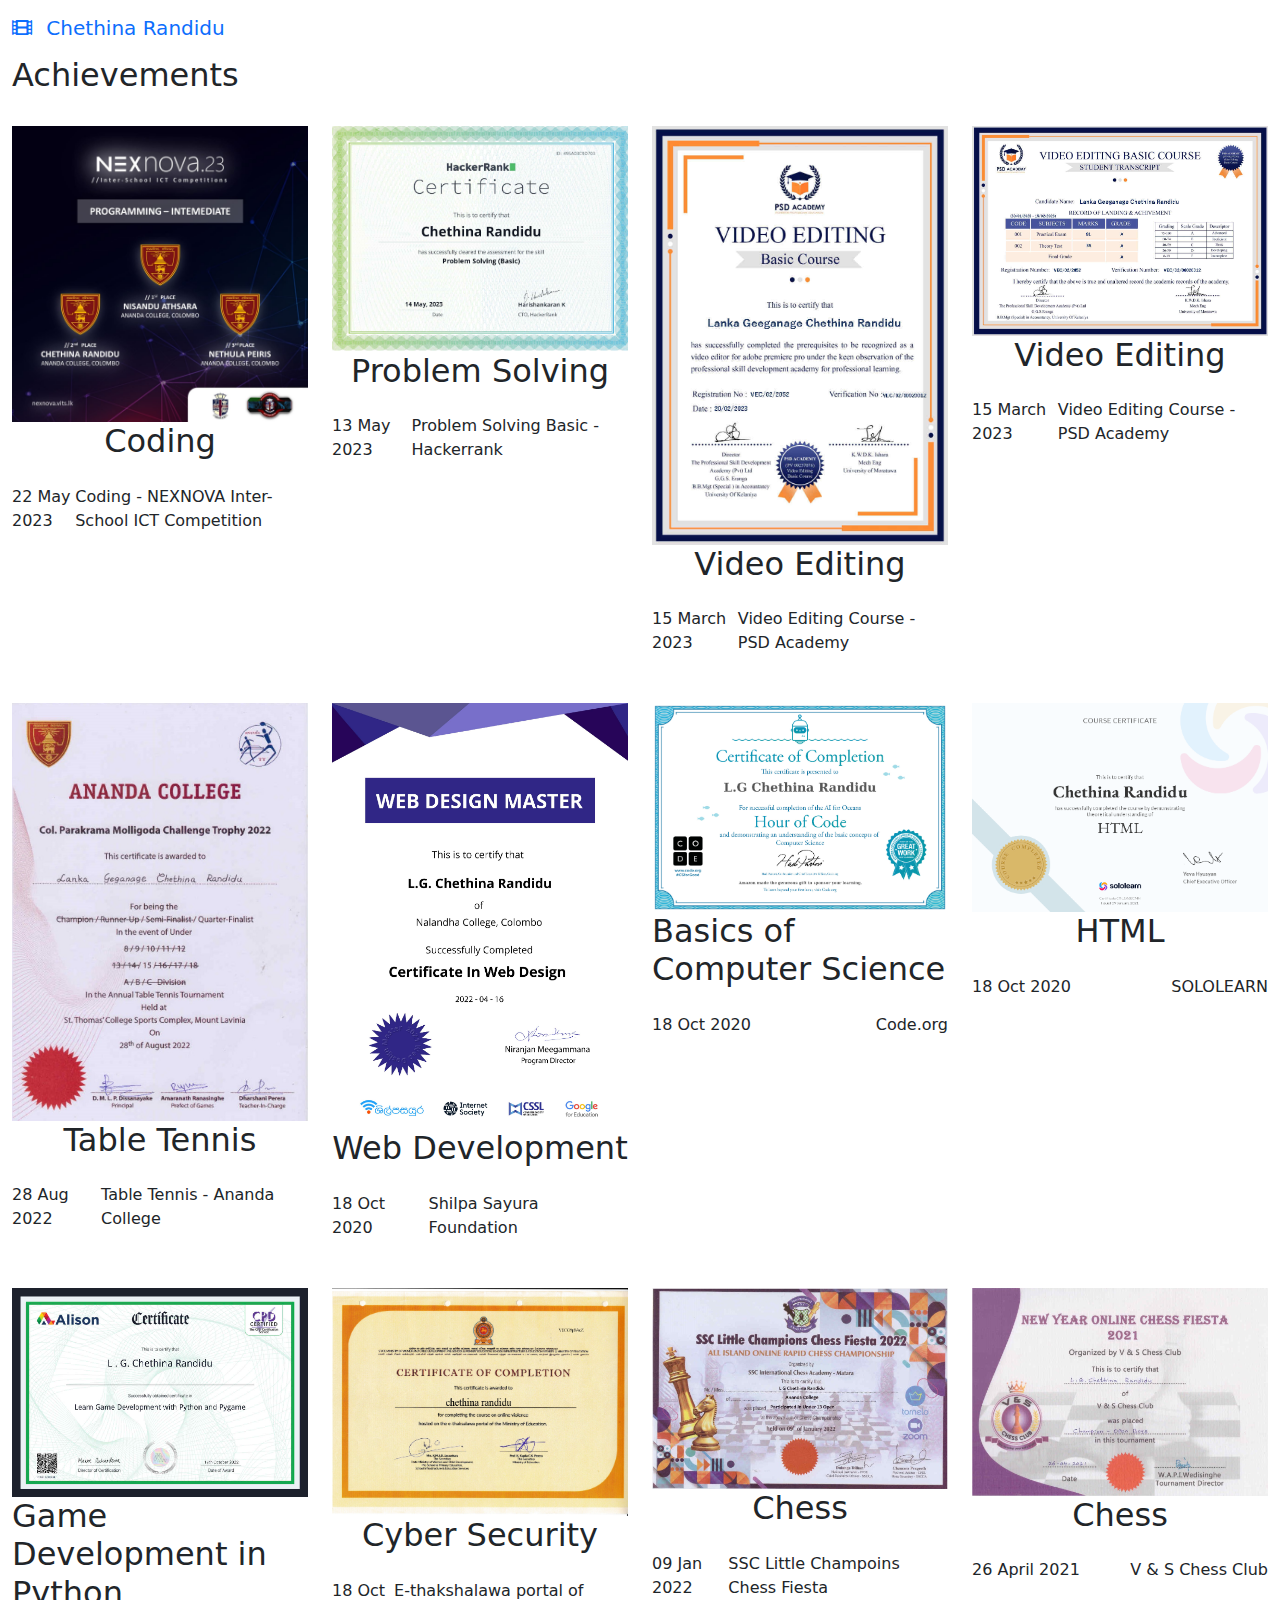
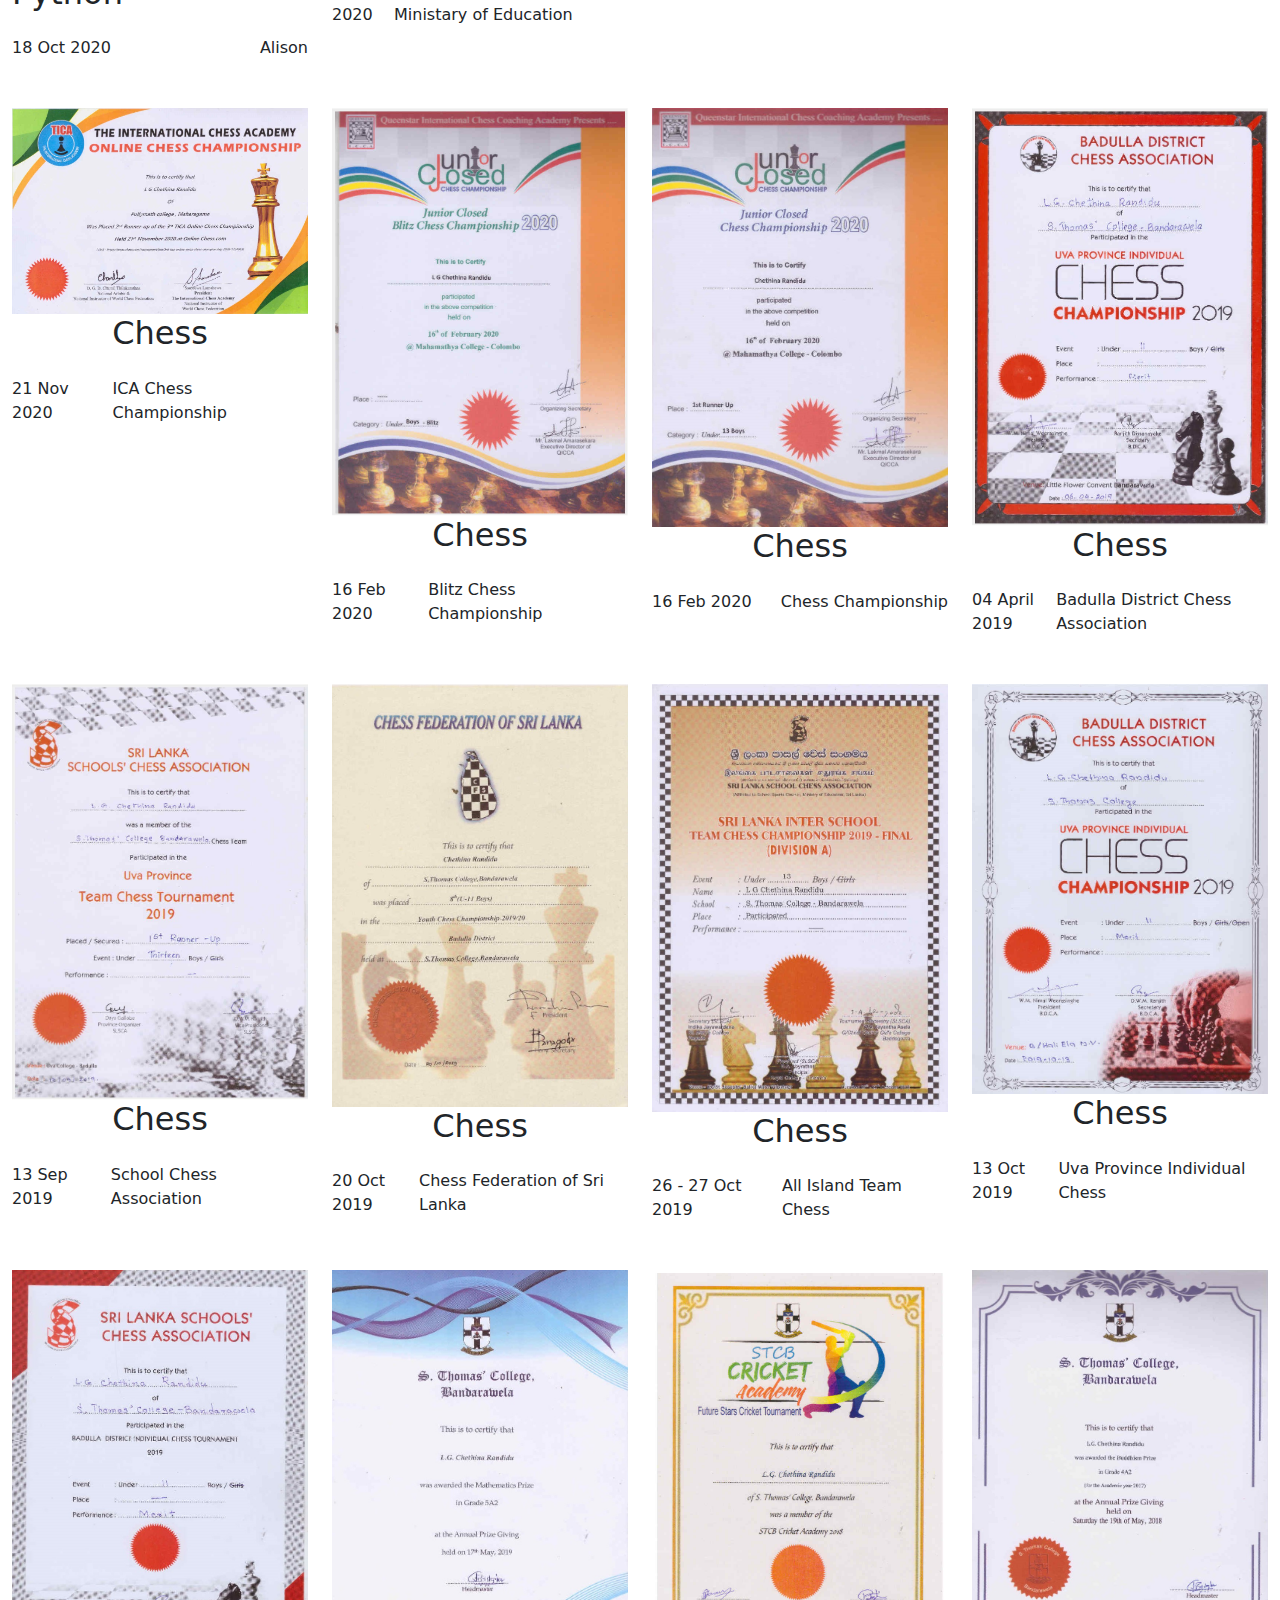
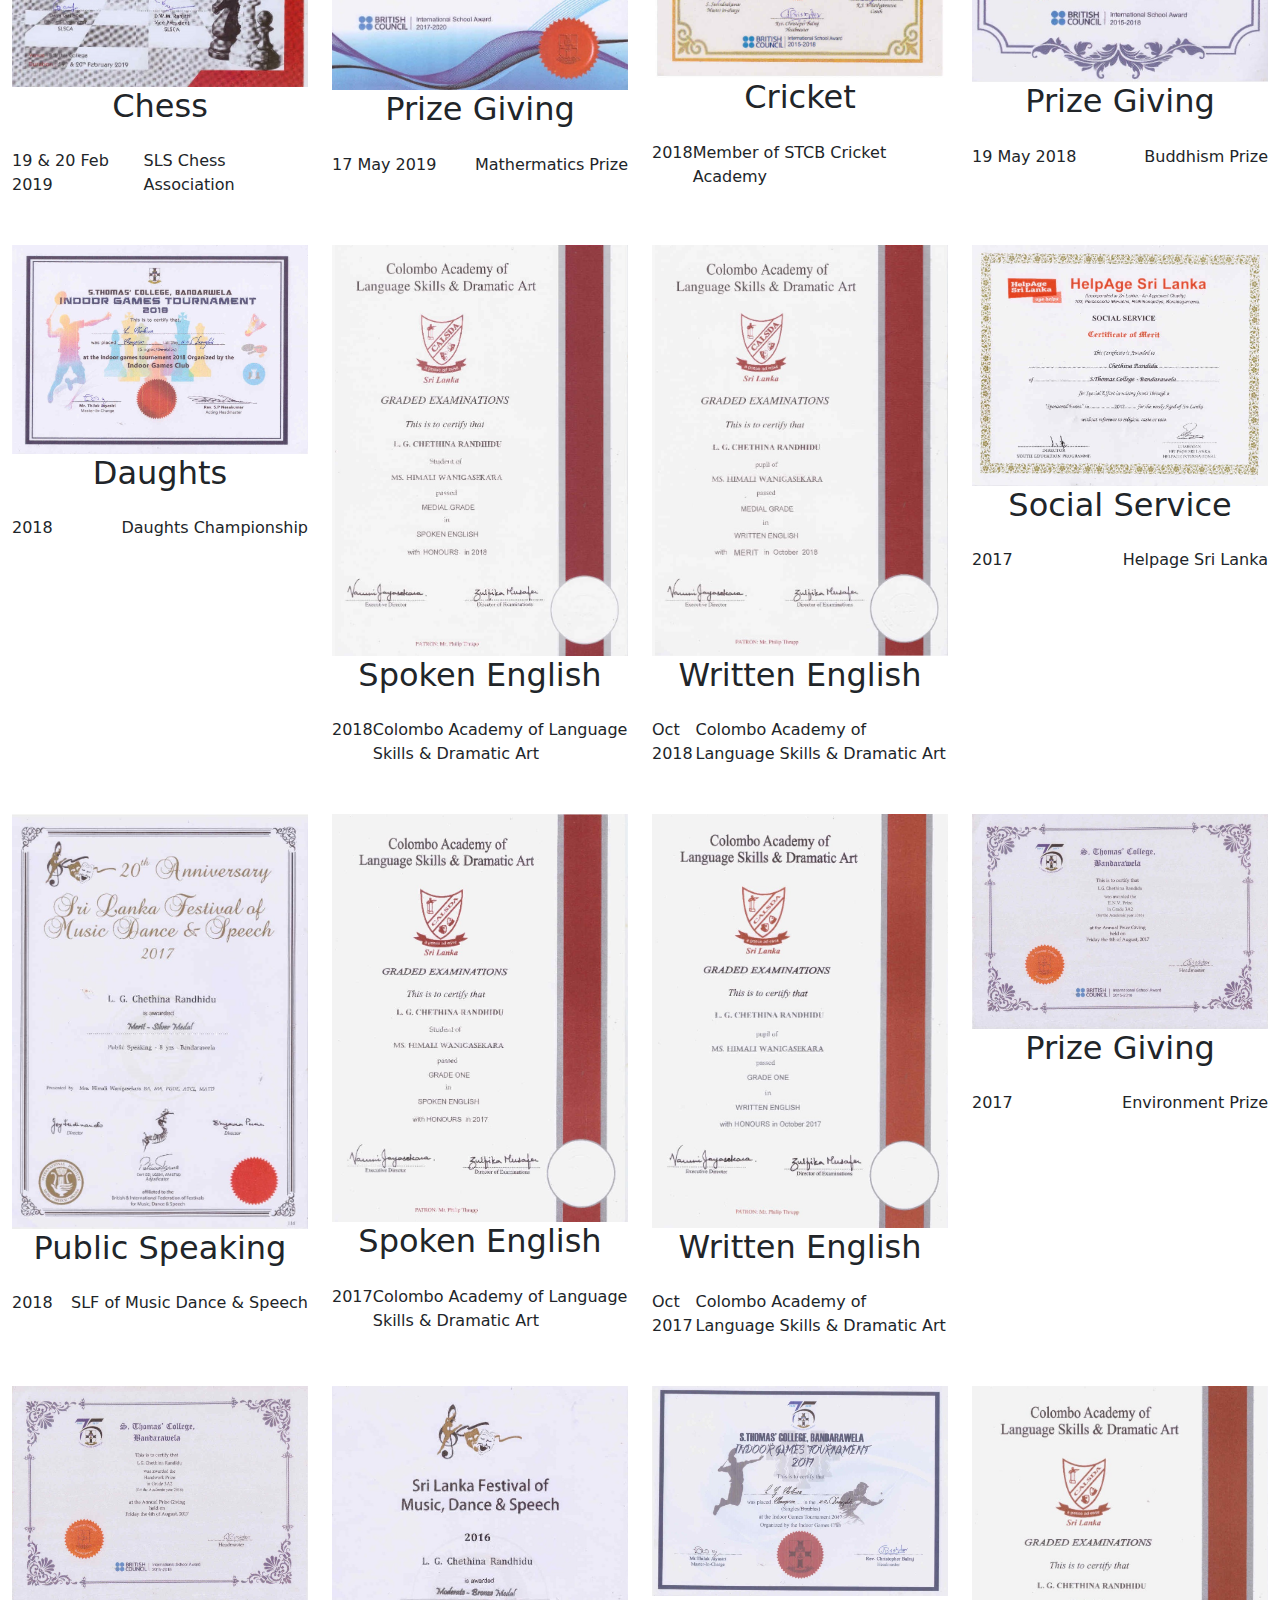
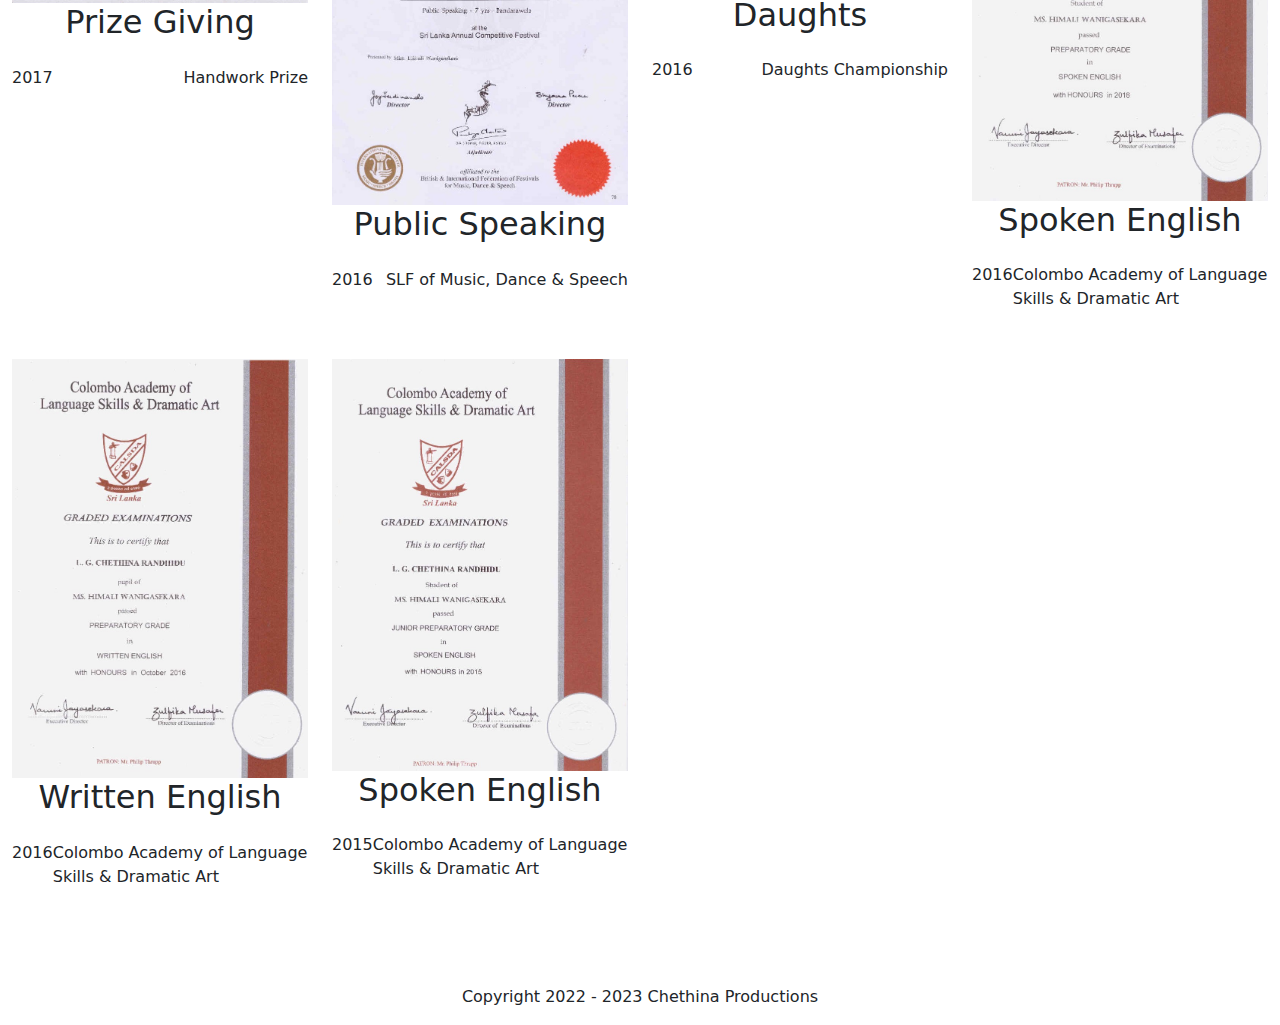
==== commit 61beca57: "2023-08-27" ====
--- a/Achivements/achivements.html
+++ b/Achivements/achivements.html
@@ -6,7 +6,7 @@
     <title>My Achievements</title>
     <link rel="stylesheet" href="css/bootstrap.min.css">
     <link rel="stylesheet" href="fontawesome/css/all.min.css">
-    <link rel="stylesheet" href="css/templatemo-style.css">
+    <link rel="stylesheet" href="css/style.css">
 
 </head>
 <body>
@@ -29,28 +29,12 @@
             </button>
         </div>
     </nav>
-    <!--
-    <div class="tm-hero d-flex justify-content-center align-items-center" data-parallax="scroll" data-image-src="img/hero.jpg">
-        <form class="d-flex tm-search-form">
-            <input class="form-control tm-search-input" type="search" placeholder="Search" aria-label="Search">
-            <button class="btn btn-outline-success tm-search-btn" type="submit">
-                <i class="fas fa-search"></i>
-            </button>
-        </form>
-    </div>
--->
 
     <div class="container-fluid tm-container-content tm-mt-60">
         <div class="row mb-4">
             <h2 class="col-6 tm-text-primary">
                 Achievements
             </h2>
-           <!-- <div class="col-6 d-flex justify-content-end align-items-center">
-                <form action="" class="tm-text-primary">
-                    Page <input type="text" value="1" size="1" class="tm-input-paging tm-text-primary"> of 200
-                </form>
-            </div>
-        -->
         </div>
         <div class="row tm-mb-90 tm-gallery">
             <div class="col-xl-3 col-lg-4 col-md-6 col-sm-6 col-12 mb-5">
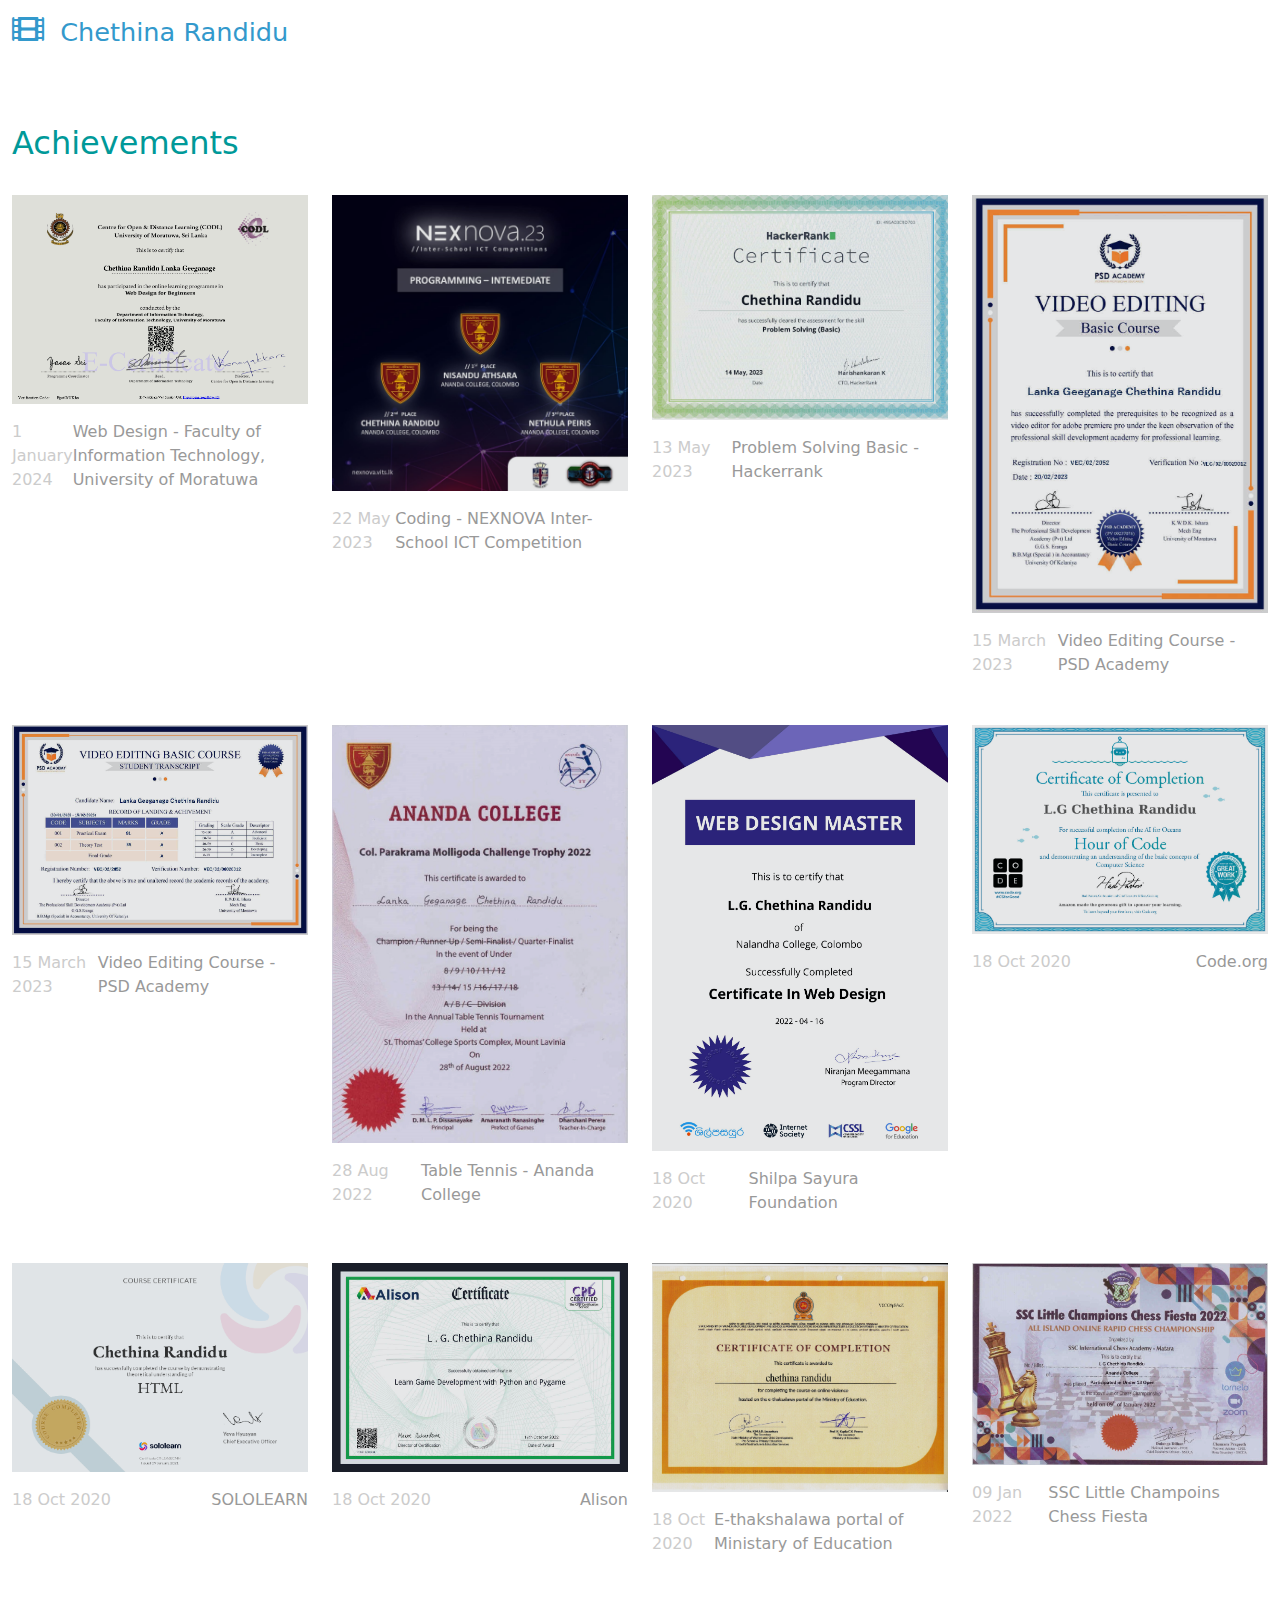
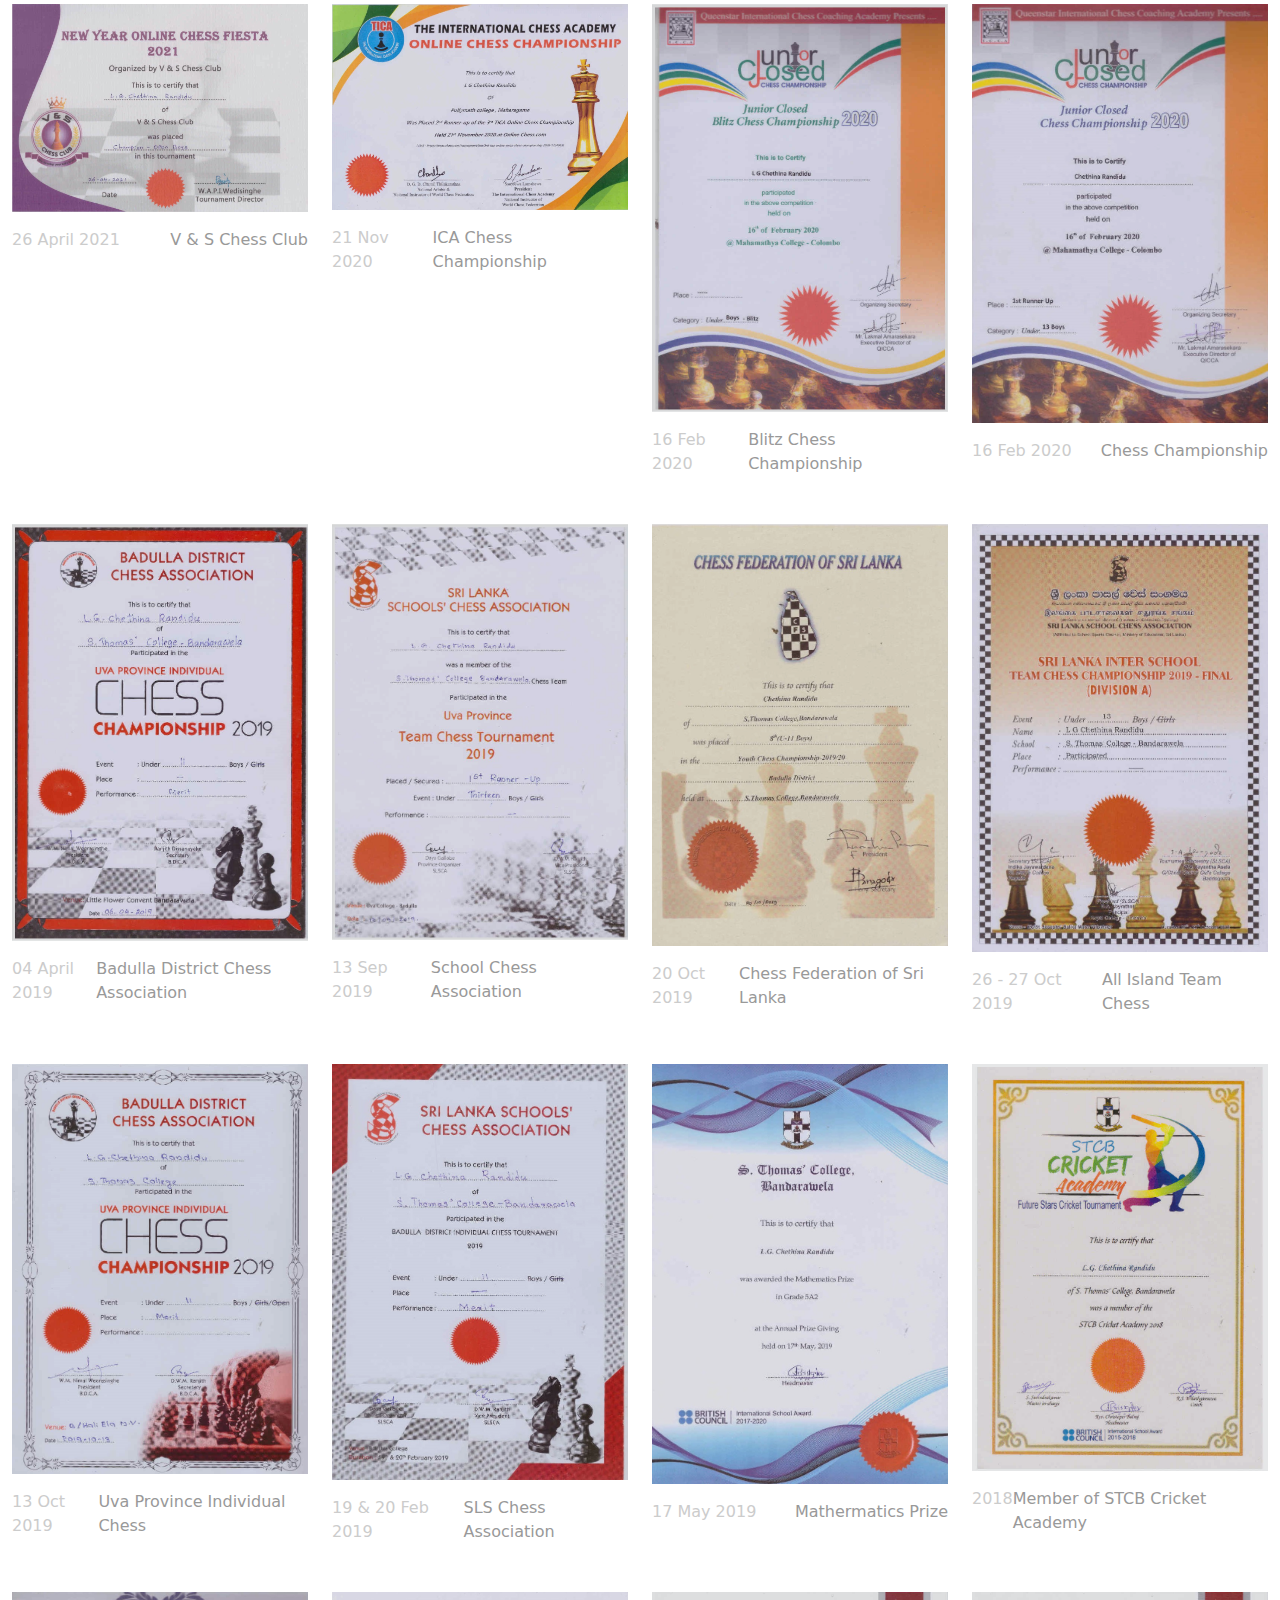
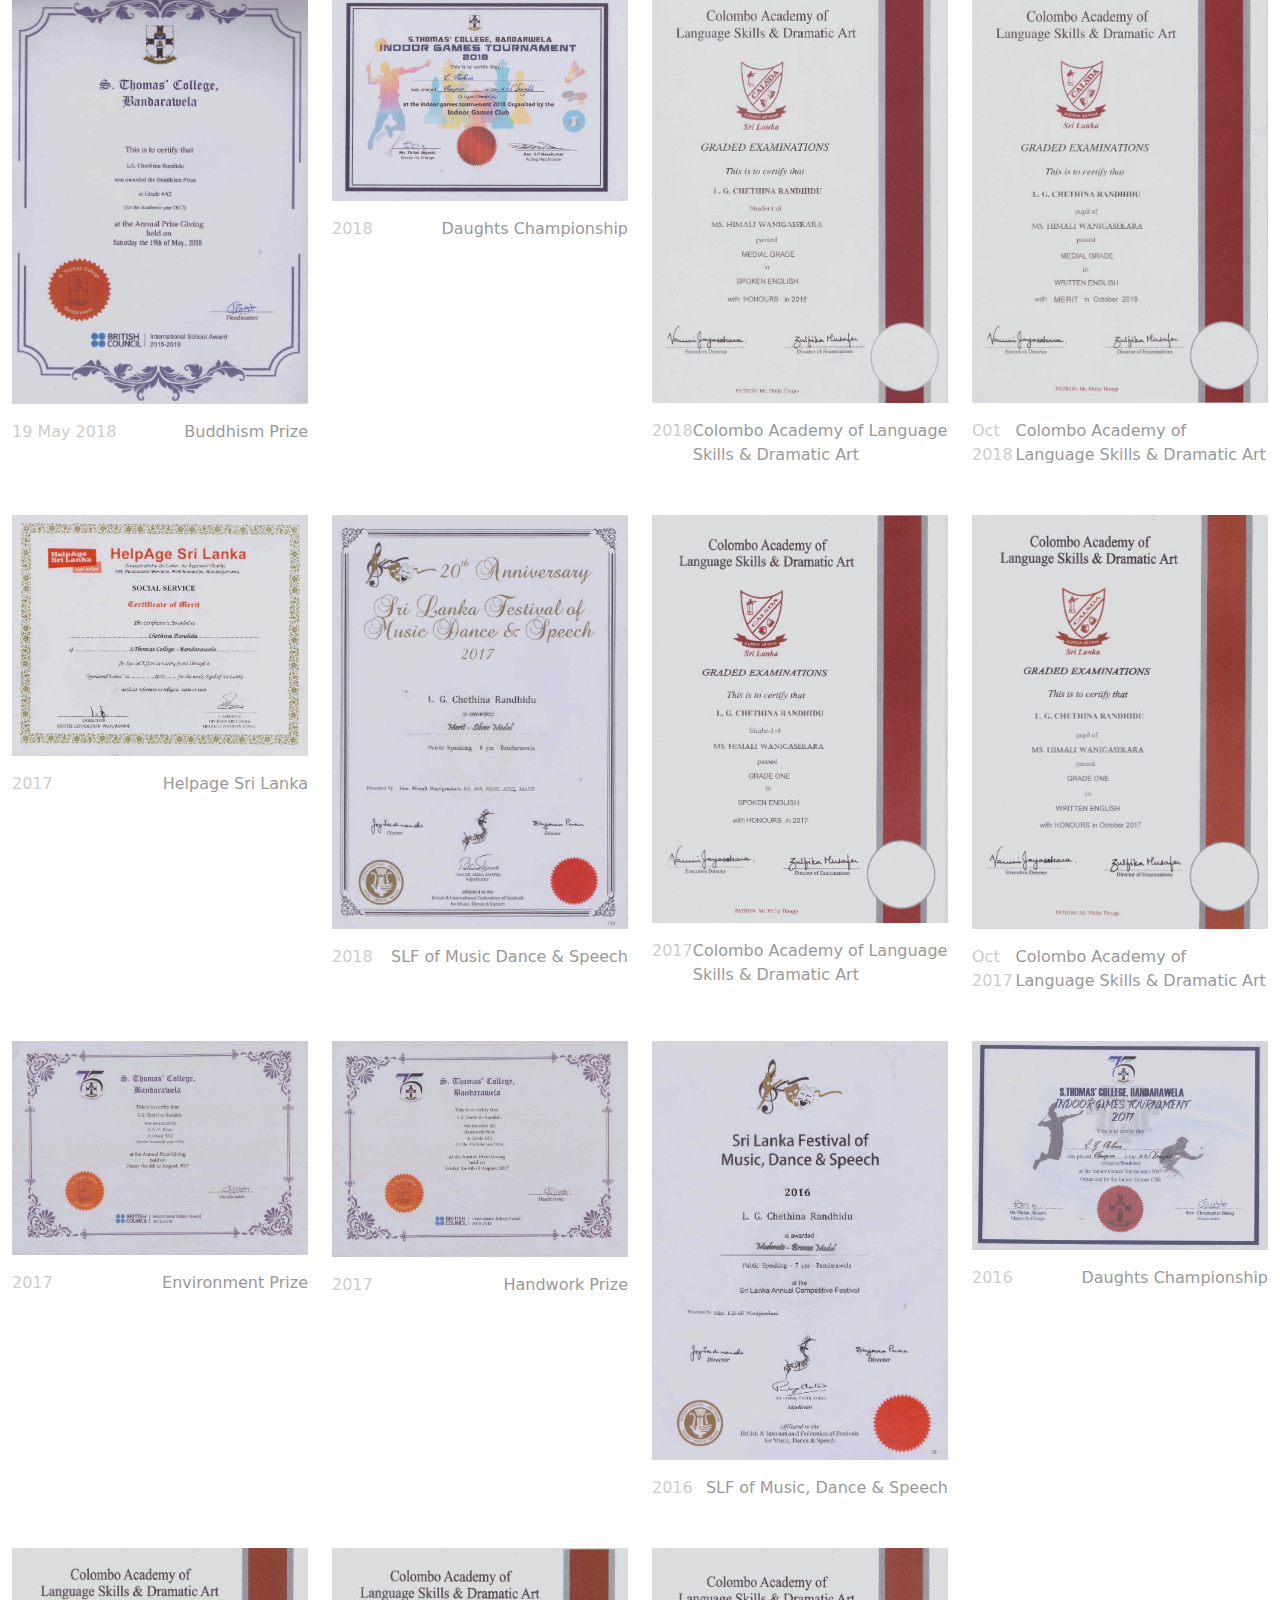
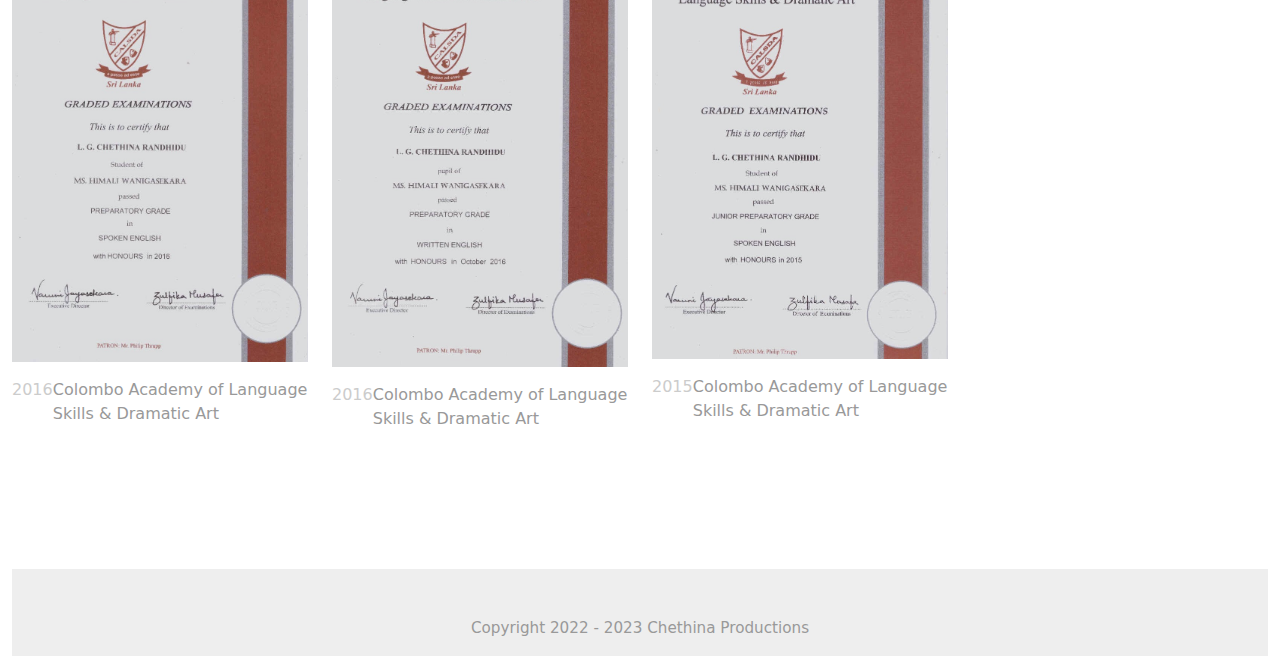
==== commit 2b4839cd: "new010" ====
--- a/Achivements/achivements.html
+++ b/Achivements/achivements.html
@@ -39,6 +39,19 @@
         <div class="row tm-mb-90 tm-gallery">
             <div class="col-xl-3 col-lg-4 col-md-6 col-sm-6 col-12 mb-5">
                 <figure class="effect-ming tm-video-item">
+                    <img src="img/IT/Web_Design_for_Beginners_E-Certificate.png" alt="Image" class="img-fluid">
+                    <figcaption class="d-flex align-items-center justify-content-center">
+                        <h2>Web Design</h2>
+                        <a href="img/IT/Web_Design_for_Beginners_E-Certificate.png"></a>
+                    </figcaption>                    
+                </figure>
+                <div class="d-flex justify-content-between tm-text-gray">
+                    <span class="tm-text-gray-light">1 January 2024</span>
+                    <span>Web Design - Faculty of Information Technology, University of Moratuwa </span>
+                </div>
+            </div>
+            <div class="col-xl-3 col-lg-4 col-md-6 col-sm-6 col-12 mb-5">
+                <figure class="effect-ming tm-video-item">
                     <img src="img/IT/NEXNOVA_2023_Coding_Intermediate.jpg" alt="Image" class="img-fluid">
                     <figcaption class="d-flex align-items-center justify-content-center">
                         <h2>Coding</h2>
--- a/Achivements/css/style.css
+++ b/Achivements/css/style.css
@@ -0,0 +1,622 @@
+
+
+#loader-wrapper {
+    position: fixed;
+    top: 0;
+    left: 0;
+    width: 100%;
+    height: 100%;
+    z-index: 1001;
+}
+#loader {
+    display: block;
+    position: relative;
+    left: 50%;
+    top: 50%;
+    width: 150px;
+    height: 150px;
+    margin: -75px 0 0 -75px;
+    border-radius: 50%;
+    border: 3px solid transparent;
+    border-top-color: #3498db;
+
+    -webkit-animation: spin 2s linear infinite; 
+    animation: spin 2s linear infinite; 
+
+    z-index: 1002;
+}
+
+    #loader:before {
+        content: "";
+        position: absolute;
+        top: 5px;
+        left: 5px;
+        right: 5px;
+        bottom: 5px;
+        border-radius: 50%;
+        border: 3px solid transparent;
+        border-top-color: #e74c3c;
+
+        -webkit-animation: spin 3s linear infinite; 
+        animation: spin 3s linear infinite; 
+    }
+
+    #loader:after {
+        content: "";
+        position: absolute;
+        top: 15px;
+        left: 15px;
+        right: 15px;
+        bottom: 15px;
+        border-radius: 50%;
+        border: 3px solid transparent;
+        border-top-color: #f9c922;
+
+        -webkit-animation: spin 1.5s linear infinite; 
+          animation: spin 1.5s linear infinite; 
+    }
+
+    @-webkit-keyframes spin {
+        0%   { 
+            -webkit-transform: rotate(0deg);  /* Chrome, Opera 15+, Safari 3.1+ */
+            -ms-transform: rotate(0deg);  /* IE 9 */
+            transform: rotate(0deg);  /* Firefox 16+, IE 10+, Opera */
+        }
+        100% {
+            -webkit-transform: rotate(360deg);  /* Chrome, Opera 15+, Safari 3.1+ */
+            -ms-transform: rotate(360deg);  /* IE 9 */
+            transform: rotate(360deg);  /* Firefox 16+, IE 10+, Opera */
+        }
+    }
+    @keyframes spin {
+        0%   { 
+            -webkit-transform: rotate(0deg);  /* Chrome, Opera 15+, Safari 3.1+ */
+            -ms-transform: rotate(0deg);  /* IE 9 */
+            transform: rotate(0deg);  /* Firefox 16+, IE 10+, Opera */
+        }
+        100% {
+            -webkit-transform: rotate(360deg);  /* Chrome, Opera 15+, Safari 3.1+ */
+            -ms-transform: rotate(360deg);  /* IE 9 */
+            transform: rotate(360deg);  /* Firefox 16+, IE 10+, Opera */
+        }
+    }
+
+    #loader-wrapper .loader-section {
+        position: fixed;
+        top: 0;
+        width: 51%;
+        height: 100%;
+        background: #222222;
+        z-index: 1001;
+        -webkit-transform: translateX(0);  /* Chrome, Opera 15+, Safari 3.1+ */
+        -ms-transform: translateX(0);  /* IE 9 */
+        transform: translateX(0);  /* Firefox 16+, IE 10+, Opera */
+    }
+
+    #loader-wrapper .loader-section.section-left {
+        left: 0;
+    }
+
+    #loader-wrapper .loader-section.section-right {
+        right: 0;
+    }
+
+    /* Loaded */
+    .loaded #loader-wrapper .loader-section.section-left {
+        -webkit-transform: translateX(-100%);  /* Chrome, Opera 15+, Safari 3.1+ */
+            -ms-transform: translateX(-100%);  /* IE 9 */
+                transform: translateX(-100%);  /* Firefox 16+, IE 10+, Opera */
+
+        -webkit-transition: all 0.7s 0.3s cubic-bezier(0.645, 0.045, 0.355, 1.000);  
+                transition: all 0.7s 0.3s cubic-bezier(0.645, 0.045, 0.355, 1.000);
+    }
+
+    .loaded #loader-wrapper .loader-section.section-right {
+        -webkit-transform: translateX(100%);  /* Chrome, Opera 15+, Safari 3.1+ */
+            -ms-transform: translateX(100%);  /* IE 9 */
+                transform: translateX(100%);  /* Firefox 16+, IE 10+, Opera */
+
+-webkit-transition: all 0.7s 0.3s cubic-bezier(0.645, 0.045, 0.355, 1.000);  
+        transition: all 0.7s 0.3s cubic-bezier(0.645, 0.045, 0.355, 1.000);
+    }
+    
+    .loaded #loader {
+        opacity: 0;
+        -webkit-transition: all 0.3s ease-out;  
+                transition: all 0.3s ease-out;
+    }
+    .loaded #loader-wrapper {
+        visibility: hidden;
+
+        -webkit-transform: translateY(-100%);  /* Chrome, Opera 15+, Safari 3.1+ */
+            -ms-transform: translateY(-100%);  /* IE 9 */
+                transform: translateY(-100%);  /* Firefox 16+, IE 10+, Opera */
+
+        -webkit-transition: all 0.3s 1s ease-out;  
+                transition: all 0.3s 1s ease-out;
+    }
+
+p { line-height: 1.8; }
+
+a { 
+    text-decoration: none;
+    transition: all 0.3s ease; 
+}
+a:hover { color:#009999; }
+.container-fluid { max-width: 1770px; }
+.tm-container-small { max-width: 1050px; }
+.btn { border-radius: 0; }
+.btn-primary {
+    background-color: #009999;
+    border: 0;
+    border-radius: 5px;
+    padding: 12px 50px 14px;
+    font-size: 1.2rem;
+}
+
+.btn-primary:hover,
+.btn-primary:focus {
+    background-color:#015c5c;
+}
+
+.btn-primary.disabled, 
+.btn-primary:disabled {
+    background-color: #009999;
+    pointer-events: all;
+    cursor: not-allowed;
+}
+
+.form-control {
+	padding: 10px 20px;
+	width: 100%;
+	height: auto;
+}
+
+.form-group { margin-bottom: 25px; }
+.tm-btn-big { padding: 12px 90px 14px; }
+
+.navbar-toggler:focus { box-shadow: none; }
+.navbar-brand {
+    color: #3399CC;
+    font-size: 1.6rem;
+}
+
+.navbar-brand i { font-size: 2rem; }
+
+.tm-hero {
+    min-height: 200px;
+    background: transparent;
+}
+
+.tm-mt-60 { margin-top: 60px; }
+.tm-mb-50 { margin-bottom: 50px; }
+.tm-mb-74 { margin-bottom: 74px; }
+.tm-mb-90 { margin-bottom: 90px; }
+.tm-text-primary { color: #009999; }
+.tm-text-secondary { color: #CC6699; }
+a.tm-text-primary:hover { color:#666666; }
+.tm-bg-gray { background-color: #EEEEEE; }
+.tm-input-paging {
+    width: 40px;
+    border-radius: 0;
+    border: 1px solid #CCCCCC;
+    background: #f4f4f4;
+    text-align: center;
+}
+
+.nav-item { margin-right: 30px; }
+.nav-item:last-child { margin-right: 0; }
+
+.nav-link {
+    color: #666666;
+    border-bottom: 4px solid transparent;
+    font-size: 1.2rem;
+}
+
+.nav-link-1.active,
+.nav-link-1:hover {
+    border-color: #33CCFF;
+}
+
+.nav-link-2.active,
+.nav-link-2:hover {
+    border-color: #FF6666;
+}
+
+.nav-link-3.active,
+.nav-link-3:hover {
+    border-color: #33CC66;
+}
+
+.nav-link-4.active,
+.nav-link-4:hover {
+    border-color: #CC66CC;
+}
+
+.tm-search-input {
+    width: 360px;
+    border-radius: 0;
+    padding: 12px 15px;
+    color: #009999;
+    border: none;
+}
+
+.tm-search-input:focus {
+    border-color: #009999;
+    box-shadow: 0 0 0 0.25rem rgb(0 153 153 / 0.25);
+}
+
+.tm-search-input::placeholder { /* Chrome, Firefox, Opera, Safari 10.1+ */
+    color: #009999;
+    opacity: 1; /* Firefox */
+}
+  
+.tm-search-input::-ms-input-placeholder { /* Microsoft Edge */
+    color: #009999;
+}
+
+.tm-search-btn {
+    color: white;
+    background-color: #009999;
+    border: none;
+    width: 100px;
+    height: 50px;
+    margin-left: -1px;
+}
+
+p, .tm-text-gray { color: #999; }
+.tm-text-gray-light { color: #CCC; }
+.tm-text-gray-dark { color: #666; }
+
+.tm-video-item {
+    position: relative;
+    overflow: hidden;
+    text-align: center;
+    cursor: pointer;
+}
+
+.tm-video-item img {
+    position: relative;
+    display: block;
+    min-height: 100%;
+    max-width: 100%;
+    opacity: 0.8;
+}
+
+.tm-video-item figcaption {
+    padding: 2em;
+    color: #fff;
+    text-transform: uppercase;
+    font-size: 1.25em;
+    -webkit-backface-visibility: hidden;
+	backface-visibility: hidden;
+}
+
+.tm-video-item figcaption::before,
+.tm-video-item figcaption::after {
+    pointer-events: none;
+}
+
+.tm-video-item figcaption,
+.tm-video-item figcaption > a {
+    position: absolute;
+    top: 0;
+    left: 0;
+    width: 100%;
+    height: 100%;
+}
+
+.tm-video-item figcaption > a {
+	z-index: 1000;
+	text-indent: 200%;
+	white-space: nowrap;
+	font-size: 0;
+	opacity: 0;
+}
+
+.tm-video-item h2 {
+    word-spacing: -0.15em;
+    font-weight: 300;
+}
+
+.tm-video-item h2,
+.tm-video-item p {
+    margin: 0;
+}
+
+.tm-video-item p {
+    letter-spacing: 1px;
+    font-size: 68.5%;
+}
+
+.tm-gallery div.d-block { animation: show .5s ease; }
+
+@keyframes show {
+    0% {
+    	opacity: 0;
+    	transform: scale(0.9);
+    }
+    100% {
+    	opacity: 1;
+    	transform: scale(1);
+    }
+}
+
+.tm-paging-link {
+    display: flex;
+    justify-content: center;
+    align-items: center;
+    width: 60px;
+    height: 60px;
+    font-size: 1.1rem;
+    color: #999;
+    background-color: #EEEEEE;
+    margin: 10px;
+    border-radius: 5px;
+    text-decoration: none;
+    transition: all 0.3s ease;
+}
+
+.tm-paging-link:hover,
+.tm-paging-link.active {
+    background-color: #009999;
+    color: #fff; 
+}
+
+/*---------------*/
+/***** Ming *****/
+/*---------------*/
+
+figure.effect-ming {
+	background: #030c17;
+}
+
+figure.effect-ming img {
+	opacity: 0.9;
+	-webkit-transition: opacity 0.35s;
+	transition: opacity 0.35s;
+}
+
+figure.effect-ming figcaption::before {
+	position: absolute;
+	top: 30px;
+	right: 30px;
+	bottom: 30px;
+	left: 30px;
+	border: 2px solid #fff;
+	box-shadow: 0 0 0 30px rgba(255,255,255,0.2);
+	content: '';
+	opacity: 0;
+	-webkit-transition: opacity 0.35s, -webkit-transform 0.35s;
+	transition: opacity 0.35s, transform 0.35s;
+	-webkit-transform: scale3d(1.4,1.4,1);
+	transform: scale3d(1.4,1.4,1);
+}
+
+figure.effect-ming h2 {
+    font-size: 1.3em;
+	opacity: 0;
+	-webkit-transition: opacity 0.35s, -webkit-transform 0.35s;
+	transition: opacity 0.35s, transform 0.35s;
+	-webkit-transform: scale(1.5);
+	transform: scale(1.5);
+}
+
+figure.effect-ming:hover figcaption::before,
+figure.effect-ming:hover h2 {
+	opacity: 1;
+	-webkit-transform: scale3d(1,1,1);
+	transform: scale3d(1,1,1);
+}
+
+figure.effect-ming:hover figcaption { background-color: rgba(58,52,42,0); }
+figure.effect-ming:hover img { opacity: 0.4; }
+
+.tm-footer-links li {
+    list-style: none;
+    margin-bottom: 5px;    
+}
+
+.tm-footer-links li a { color: #999999; }
+.tm-footer-links li a:hover { color: #009999; }
+
+.tm-social-links li {
+    list-style: none;
+    margin-right: 15px;
+}
+
+.tm-social-links li:last-child { margin-right: 0; }
+
+.tm-social-links li a  {
+    color: #999999;
+    width: 44px;
+    height: 44px;
+    display: flex;
+    background-color: #fff;
+    align-items: center;
+    justify-content: center;
+}
+
+.tm-social-links li a:hover {
+    color: #fff;
+    background-color: #009999;
+}
+
+.tm-footer { font-size: 0.95rem; }
+.tm-footer-title { font-size: 1.4rem; }
+
+/* Videos */
+#tm-video-container {
+    max-height: 400px;
+    overflow: hidden;
+    background-color: #333;
+    margin-bottom: 90px;
+    position: relative;
+}
+
+#tm-video {
+    display: block;
+    width: 100%;
+    height: auto;
+}
+
+#tm-video-control-button {
+    position: absolute;
+    bottom: 20px;
+    right: 20px;
+    z-index: 1000;
+    color: #e1e1e1;
+}
+
+.tm-video-details {
+    height: 100%;
+    padding: 40px;
+}
+
+/* About */
+.tm-row-1640 { max-width: 1640px; }
+.tm-about-2-col { max-width: 716px; }
+.tm-about-3-col { max-width: 540px; }
+
+.tm-about-2-col,
+.tm-about-3-col {
+    margin-bottom: 50px;
+}
+
+.tm-about-icon-container {
+    width: 150px;
+    height: 150px;
+    border: 1px solid #009999;
+    display: flex;
+    align-items: center;
+    justify-content: center;
+}
+
+.tm-about-img-text { max-width: 940px; }
+
+/* Contact */
+select.form-control { border-radius: 0; }
+select.form-control option { height: 30px; }
+
+select:not([multiple]) {
+    -webkit-appearance: none;
+    -moz-appearance: none;
+    background-position: right 15px center;
+    background-repeat: no-repeat;
+    background-image: url(../img/select-arrow.png);
+    padding: 14px 20px;
+    padding-right: 20px;
+    color: #666;
+}
+
+.mapouter{
+    position:relative;
+    height:480px;
+    width:100%;
+    max-width: 480px;
+}
+
+.gmap-canvas {
+    overflow:hidden;
+    background:none!important;
+    height:480px;
+    width:100%;
+}
+
+.tm-contact-form { max-width: 420px; }
+.tm-address-col { max-width: 520px; }
+.tm-contacts { padding-left: 0; }
+
+.tm-contacts li {
+    list-style: none;
+    margin-bottom: 20px;
+}
+
+.tm-contacts li a i { width: 30px; }
+.tm-social { display: flex; }
+
+.tm-social li {
+    list-style: none;
+    margin-bottom: 20px;
+    margin-right: 15px;
+}
+
+.tm-social li a i {
+    width: 40px;
+    height: 40px;
+    color: #666666;
+    background-color: #EEEEEE;
+    display: flex;
+    align-items: center;
+    justify-content: center;
+    transition: all 0.3s ease;
+}
+
+.tm-social li a:hover i {
+    color: #fff;
+    background-color: #009999;
+}
+
+.form-control,
+input:-internal-autofill-selected,
+select:not([multiple]) {
+    color: #009999 !important;
+}
+
+.form-control::placeholder { /* Chrome, Firefox, Opera, Safari 10.1+ */
+    color:  #009999;
+    opacity: 1; /* Firefox */
+}
+
+@media (max-width: 991px) {
+    .navbar-collapse {
+        position: fixed;
+        top: 50px;
+        right: 0px;
+        background: white;
+        width: 150px;
+        padding: 15px;
+    }
+
+    .tm-container-content { max-width: 870px; }
+    .tm-contact-form, .tm-address-col, .mapouter { max-width: 100%; }
+    .tm-people-row { max-width: 900px; }
+}
+
+@media (max-width: 767px) {
+    .tm-paging-col { flex-direction: column; }
+    .tm-paging { flex-wrap: wrap; }
+    .tm-about-img-text { max-width: 640px; }
+    .tm-about-2-col, .tm-about-3-col { margin-bottom: 50px; }
+}
+
+@media (max-width: 575px) {
+    .tm-container-content { max-width: 420px; }
+
+    .tm-search-form {
+        padding-left: 15px;
+        padding-right: 15px;
+        width: 100%;
+        justify-content: center;
+    }
+
+    .tm-search-input {
+        width: 100%;
+        max-width: 360px;
+    }
+
+    .tm-people-row { max-width: 420px; }
+}
+
+@media (max-width: 400px) {
+    .tm-btn-big { padding: 12px 50px 14px; }
+}
+
+@media (max-width: 334px) {
+    .tm-social-links {
+        flex-wrap: wrap;
+        justify-content: start !important;
+    }
+
+    .tm-social-links li { margin-right: 3px; }
+}